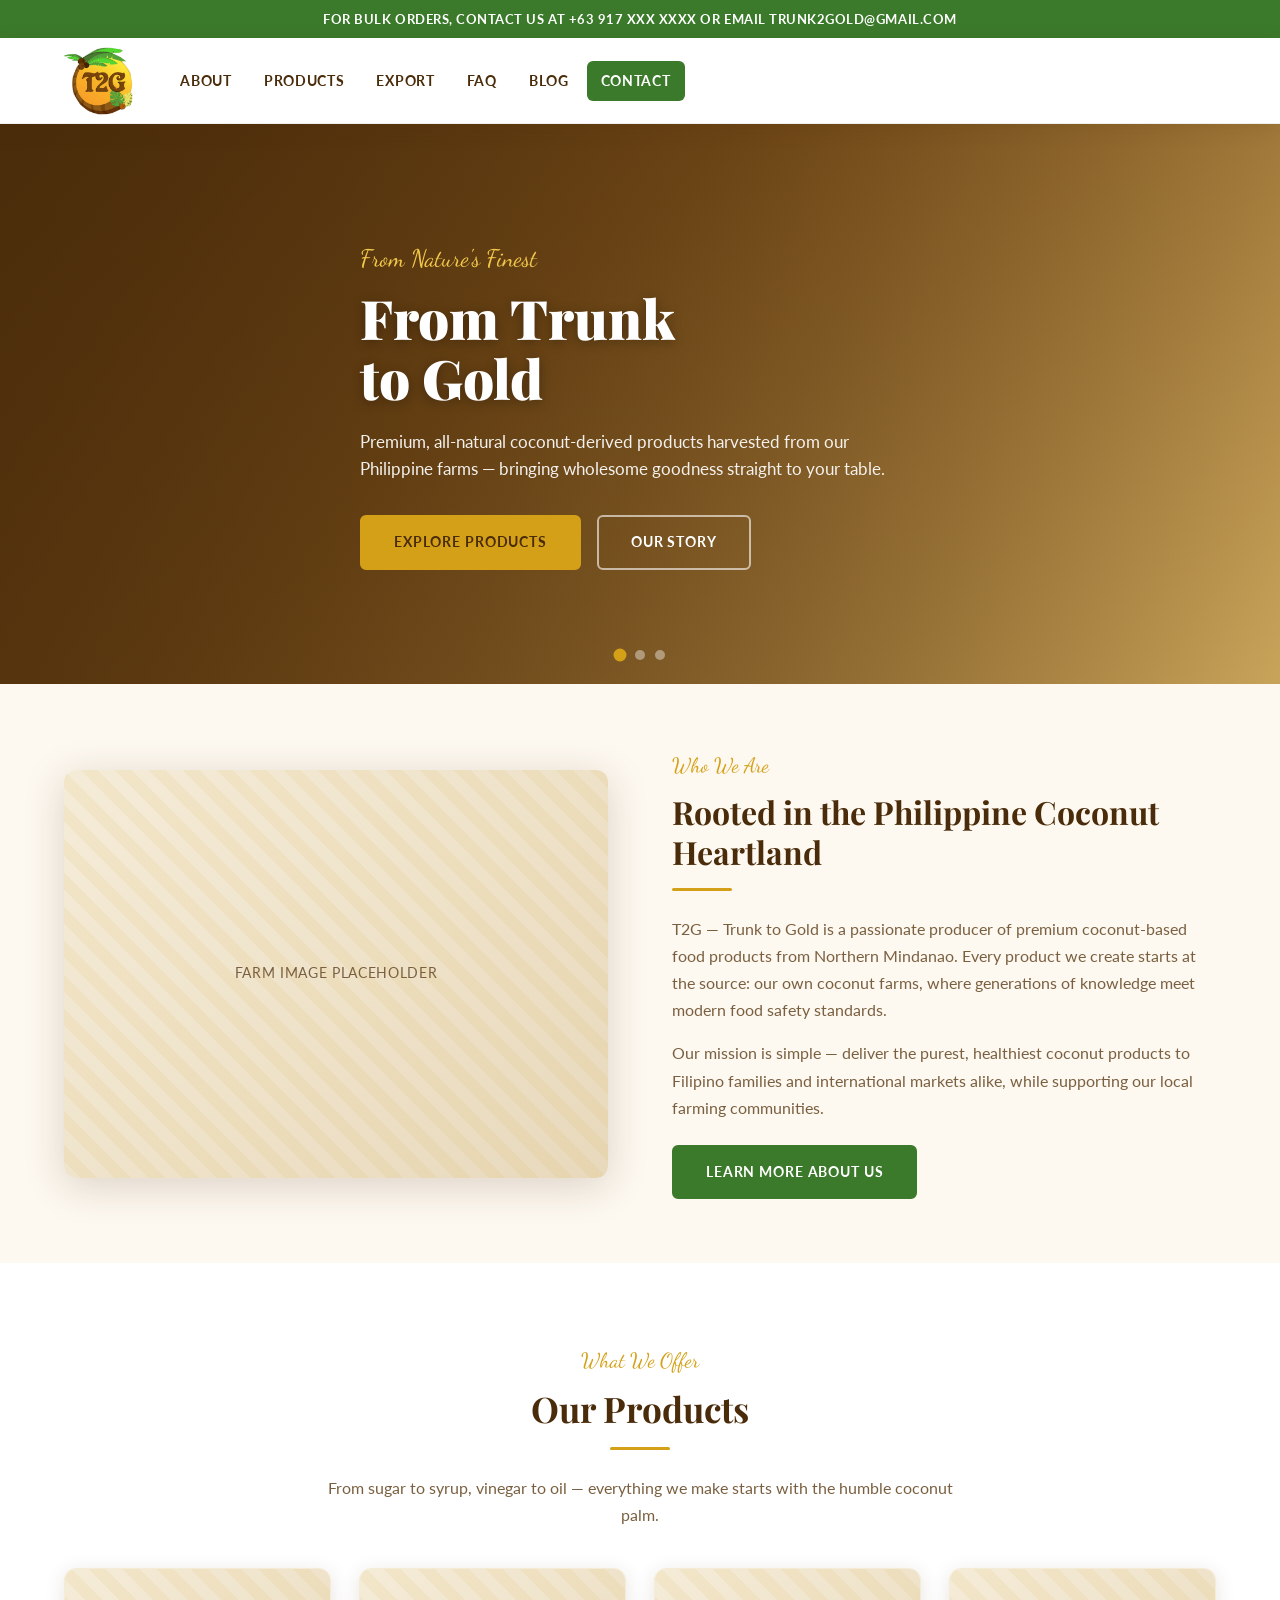
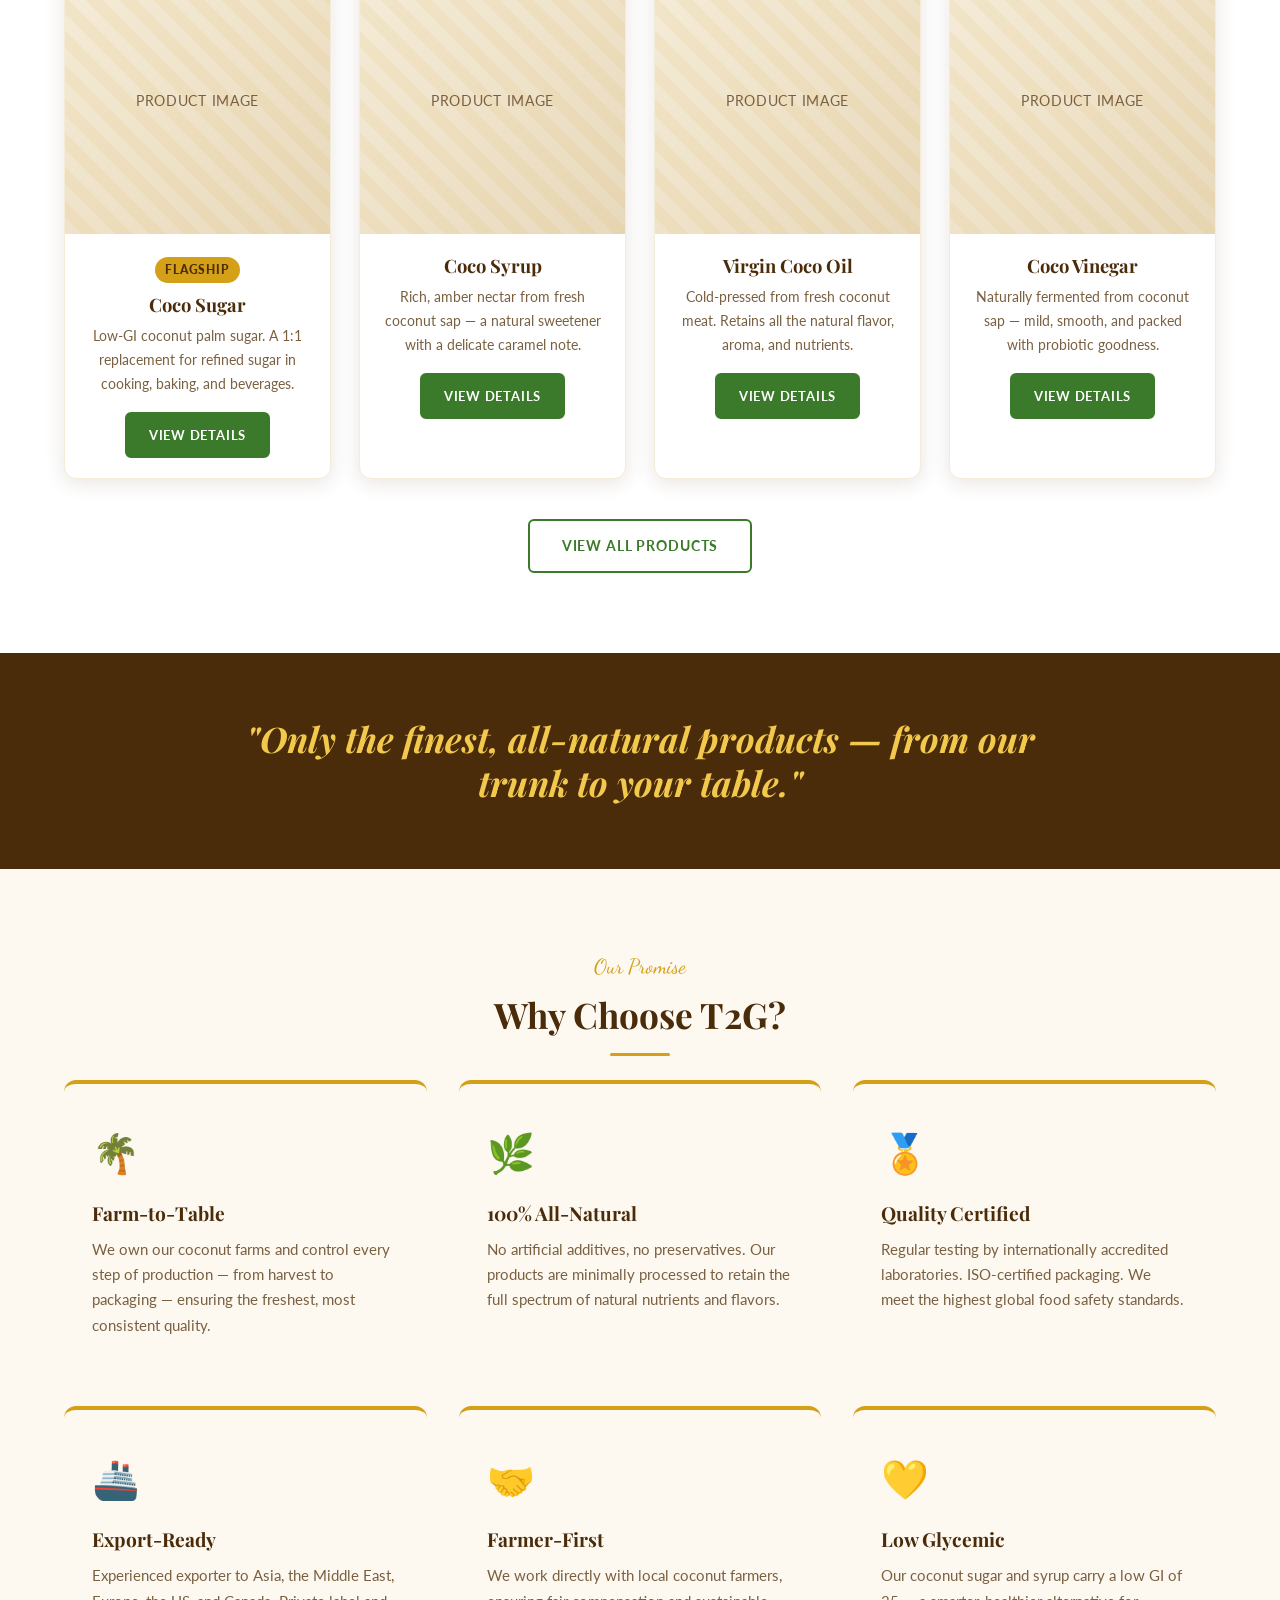
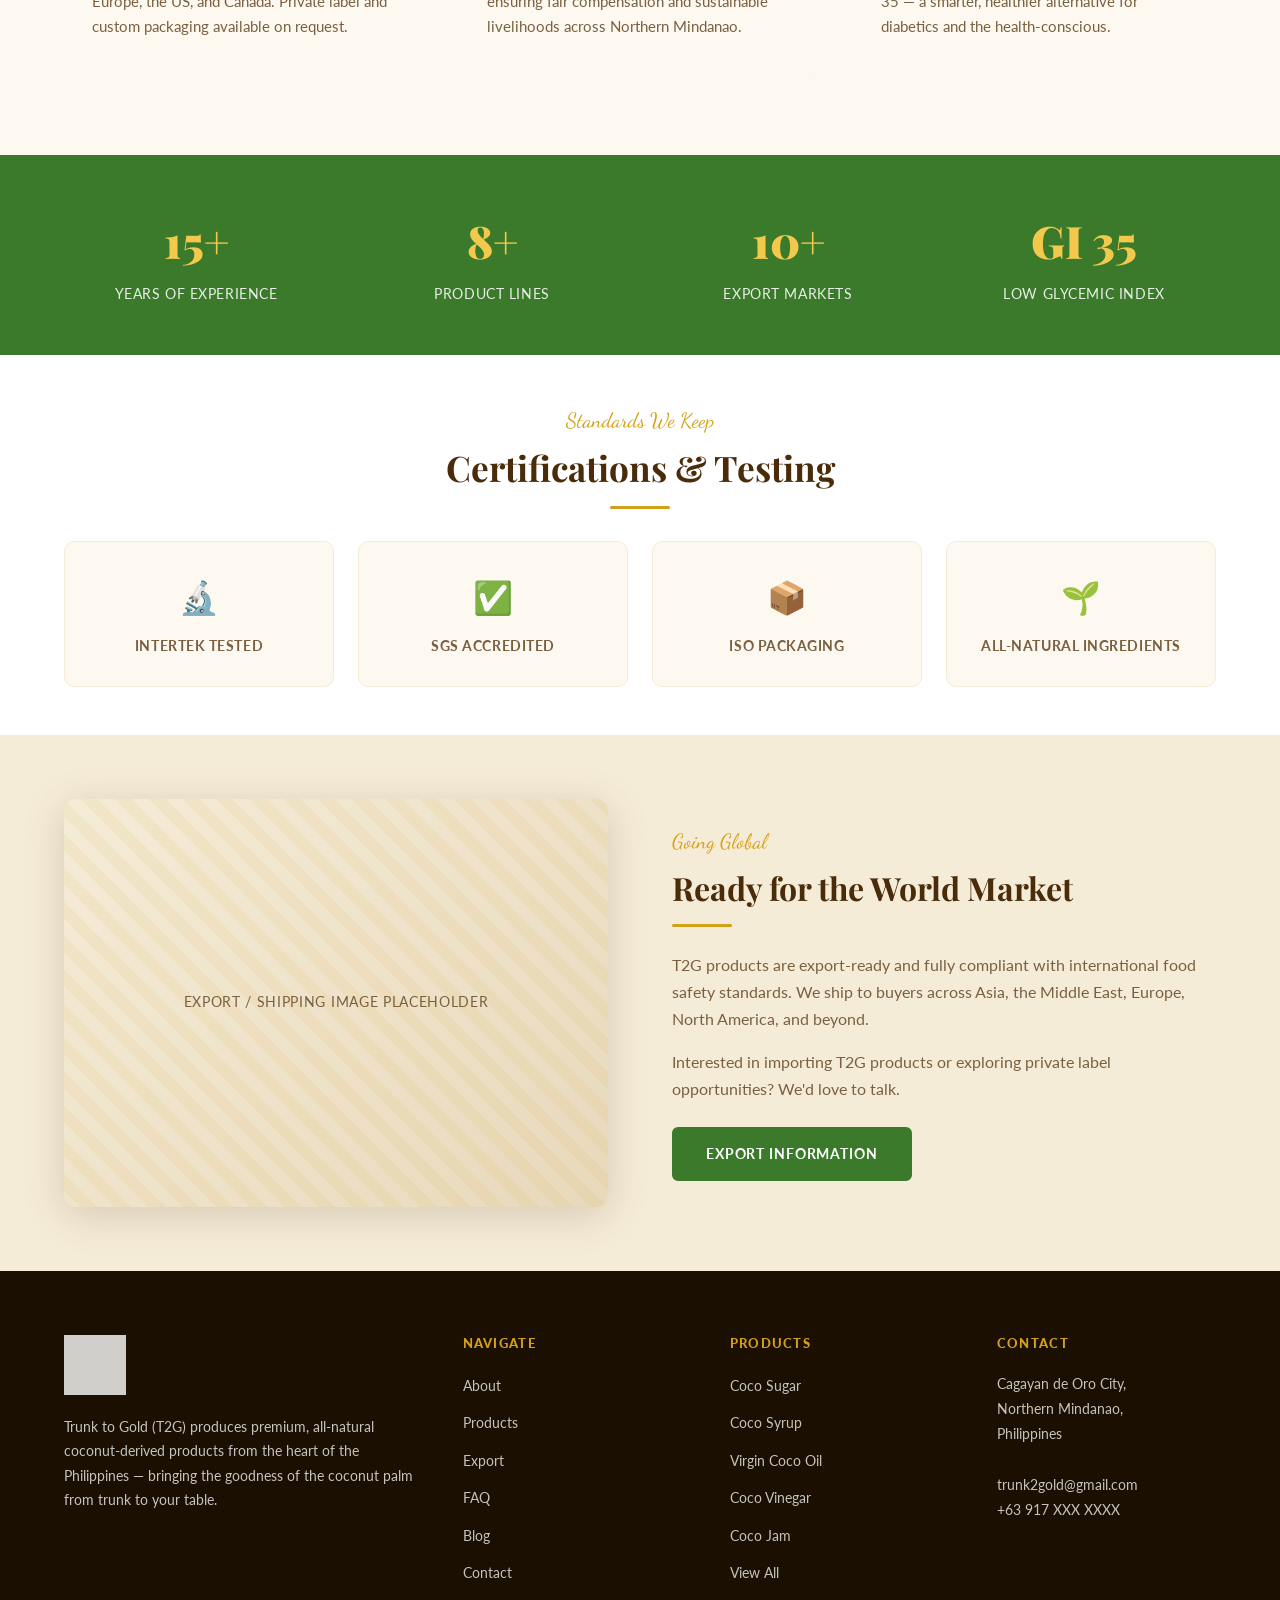
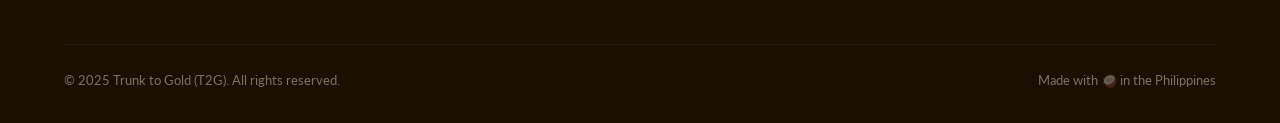
==== index.html @ 92caec51 "initial" ====
<!DOCTYPE html>
<html lang="en">
<head>
  <meta charset="UTF-8">
  <meta name="viewport" content="width=device-width, initial-scale=1.0">
  <title>Home — Trunk to Gold (T2G)</title>
  <meta name="description" content="T2G — Trunk to Gold. Premium, all-natural coconut-derived products from the heart of the Philippines.">
  <link rel="icon" type="image/png" href="assets/img/logo.png">
  <link rel="stylesheet" href="assets/style.css">
</head>
<body>

<!-- HEADER -->
<div id="topbar">
  <div class="container">
    <strong>For bulk orders, contact us at +63 917 XXX XXXX or email trunk2gold@gmail.com</strong>
  </div>
</div>
<header id="header">
  <div class="container">
    <div class="header-inner">
      <a id="logo" href="index.html" aria-label="T2G Home">
        <img src="assets/img/logo.png" alt="Trunk to Gold T2G Logo">
      </a>
      <nav>
        <ul class="nav-main">
          <li><a href="about.html">About</a></li>
          <li><a href="products.html">Products</a></li>
          <li><a href="export.html">Export</a></li>
          <li><a href="faq.html">FAQ</a></li>
          <li><a href="blog.html">Blog</a></li>
          <li class="nav-cta"><a href="contact.html">Contact</a></li>
        </ul>
        <button class="nav-toggle" aria-label="Toggle menu">
          <span></span><span></span><span></span>
        </button>
      </nav>
    </div>
  </div>
  <nav class="mobile-menu">
    <ul>
      <li><a href="about.html">About</a></li>
      <li><a href="products.html">Products</a></li>
      <li><a href="export.html">Export</a></li>
      <li><a href="faq.html">FAQ</a></li>
      <li><a href="blog.html">Blog</a></li>
      <li><a href="contact.html">Contact</a></li>
    </ul>
  </nav>
</header>

<!-- HERO SLIDER -->
<section class="hero">
  <div class="hero-slide active" style="background:#c8a45a;">
    <div style="position:absolute;inset:0;background:linear-gradient(135deg,#4A2C0A 0%,#7A4F1A 40%,#c8a45a 100%);"></div>
  </div>
  <div class="hero-slide" style="background:#3B7A2A;">
    <div style="position:absolute;inset:0;background:linear-gradient(135deg,#1A3D10 0%,#3B7A2A 50%,#5BA042 100%);"></div>
  </div>
  <div class="hero-slide" style="background:#8B6914;">
    <div style="position:absolute;inset:0;background:linear-gradient(135deg,#1A0F00 0%,#4A2C0A 40%,#8B6914 100%);"></div>
  </div>

  <div class="hero-overlay"></div>

  <div class="container" style="position:relative;z-index:2;padding-top:40px;padding-bottom:40px;">
    <div class="hero-content">
      <span class="hero-label">From Nature's Finest</span>
      <h1 class="hero-title">From Trunk<br>to Gold</h1>
      <p class="hero-desc">Premium, all-natural coconut-derived products harvested from our Philippine farms — bringing wholesome goodness straight to your table.</p>
      <div class="hero-btns">
        <a href="products.html" class="btn btn-gold">Explore Products</a>
        <a href="about.html" class="btn btn-outline" style="border-color:rgba(255,255,255,.6);color:#fff;">Our Story</a>
      </div>
    </div>
  </div>

  <div class="hero-dots">
    <button class="hero-dot active" aria-label="Slide 1"></button>
    <button class="hero-dot" aria-label="Slide 2"></button>
    <button class="hero-dot" aria-label="Slide 3"></button>
  </div>
</section>

<!-- ABOUT INTRO STRIP -->
<section class="about-strip">
  <div class="container">
    <div class="about-grid">
      <div class="about-image img-placeholder">
        <span>Farm Image Placeholder</span>
      </div>
      <div class="about-text reveal">
        <span class="section-label">Who We Are</span>
        <h2>Rooted in the Philippine Coconut Heartland</h2>
        <div class="divider divider-left"></div>
        <p>T2G — Trunk to Gold is a passionate producer of premium coconut-based food products from Northern Mindanao. Every product we create starts at the source: our own coconut farms, where generations of knowledge meet modern food safety standards.</p>
        <p>Our mission is simple — deliver the purest, healthiest coconut products to Filipino families and international markets alike, while supporting our local farming communities.</p>
        <a href="about.html" class="btn btn-primary" style="margin-top:8px;">Learn More About Us</a>
      </div>
    </div>
  </div>
</section>

<!-- PRODUCTS PREVIEW -->
<section class="section" style="background:var(--white);">
  <div class="container">
    <div class="text-center reveal">
      <span class="section-label">What We Offer</span>
      <h2 class="section-title">Our Products</h2>
      <div class="divider"></div>
      <p class="section-desc">From sugar to syrup, vinegar to oil — everything we make starts with the humble coconut palm.</p>
    </div>

    <div class="products-grid">
      <!-- Product Card 1 -->
      <div class="product-card reveal">
        <div class="product-image img-placeholder" style="aspect-ratio:1;">
          <span>Product Image</span>
        </div>
        <div class="product-info">
          <span class="product-badge">Flagship</span>
          <h3>Coco Sugar</h3>
          <p>Low-GI coconut palm sugar. A 1:1 replacement for refined sugar in cooking, baking, and beverages.</p>
          <a href="products.html" class="btn btn-primary" style="font-size:.82rem;padding:10px 22px;">View Details</a>
        </div>
      </div>
      <!-- Product Card 2 -->
      <div class="product-card reveal">
        <div class="product-image img-placeholder" style="aspect-ratio:1;">
          <span>Product Image</span>
        </div>
        <div class="product-info">
          <h3>Coco Syrup</h3>
          <p>Rich, amber nectar from fresh coconut sap — a natural sweetener with a delicate caramel note.</p>
          <a href="products.html" class="btn btn-primary" style="font-size:.82rem;padding:10px 22px;">View Details</a>
        </div>
      </div>
      <!-- Product Card 3 -->
      <div class="product-card reveal">
        <div class="product-image img-placeholder" style="aspect-ratio:1;">
          <span>Product Image</span>
        </div>
        <div class="product-info">
          <h3>Virgin Coco Oil</h3>
          <p>Cold-pressed from fresh coconut meat. Retains all the natural flavor, aroma, and nutrients.</p>
          <a href="products.html" class="btn btn-primary" style="font-size:.82rem;padding:10px 22px;">View Details</a>
        </div>
      </div>
      <!-- Product Card 4 -->
      <div class="product-card reveal">
        <div class="product-image img-placeholder" style="aspect-ratio:1;">
          <span>Product Image</span>
        </div>
        <div class="product-info">
          <h3>Coco Vinegar</h3>
          <p>Naturally fermented from coconut sap — mild, smooth, and packed with probiotic goodness.</p>
          <a href="products.html" class="btn btn-primary" style="font-size:.82rem;padding:10px 22px;">View Details</a>
        </div>
      </div>
    </div>

    <div class="text-center" style="margin-top:40px;">
      <a href="products.html" class="btn btn-outline">View All Products</a>
    </div>
  </div>
</section>

<!-- TAGLINE BANNER -->
<div class="tagline-banner">
  <h2><em>"Only the finest, all-natural products — from our trunk to your table."</em></h2>
</div>

<!-- WHY T2G -->
<section class="section" style="background:var(--cream);">
  <div class="container">
    <div class="text-center reveal">
      <span class="section-label">Our Promise</span>
      <h2 class="section-title">Why Choose T2G?</h2>
      <div class="divider"></div>
    </div>
    <div class="features-grid">
      <div class="feature-card reveal">
        <div class="feature-icon">🌴</div>
        <h3>Farm-to-Table</h3>
        <p>We own our coconut farms and control every step of production — from harvest to packaging — ensuring the freshest, most consistent quality.</p>
      </div>
      <div class="feature-card reveal">
        <div class="feature-icon">🌿</div>
        <h3>100% All-Natural</h3>
        <p>No artificial additives, no preservatives. Our products are minimally processed to retain the full spectrum of natural nutrients and flavors.</p>
      </div>
      <div class="feature-card reveal">
        <div class="feature-icon">🏅</div>
        <h3>Quality Certified</h3>
        <p>Regular testing by internationally accredited laboratories. ISO-certified packaging. We meet the highest global food safety standards.</p>
      </div>
      <div class="feature-card reveal">
        <div class="feature-icon">🚢</div>
        <h3>Export-Ready</h3>
        <p>Experienced exporter to Asia, the Middle East, Europe, the US, and Canada. Private label and custom packaging available on request.</p>
      </div>
      <div class="feature-card reveal">
        <div class="feature-icon">🤝</div>
        <h3>Farmer-First</h3>
        <p>We work directly with local coconut farmers, ensuring fair compensation and sustainable livelihoods across Northern Mindanao.</p>
      </div>
      <div class="feature-card reveal">
        <div class="feature-icon">💛</div>
        <h3>Low Glycemic</h3>
        <p>Our coconut sugar and syrup carry a low GI of 35 — a smarter, healthier alternative for diabetics and the health-conscious.</p>
      </div>
    </div>
  </div>
</section>

<!-- STATS BAR -->
<div class="stats-bar">
  <div class="container">
    <div class="stats-grid">
      <div class="reveal">
        <span class="stat-num">15+</span>
        <span class="stat-label">Years of Experience</span>
      </div>
      <div class="reveal">
        <span class="stat-num">8+</span>
        <span class="stat-label">Product Lines</span>
      </div>
      <div class="reveal">
        <span class="stat-num">10+</span>
        <span class="stat-label">Export Markets</span>
      </div>
      <div class="reveal">
        <span class="stat-num">GI 35</span>
        <span class="stat-label">Low Glycemic Index</span>
      </div>
    </div>
  </div>
</div>

<!-- CERTIFICATIONS -->
<section class="section-sm" style="background:var(--white);">
  <div class="container">
    <div class="text-center reveal" style="margin-bottom:32px;">
      <span class="section-label">Standards We Keep</span>
      <h2 class="section-title">Certifications &amp; Testing</h2>
      <div class="divider"></div>
    </div>
    <div class="certs-grid">
      <div class="cert-item reveal">
        <div class="icon">🔬</div>
        <p>Intertek Tested</p>
      </div>
      <div class="cert-item reveal">
        <div class="icon">✅</div>
        <p>SGS Accredited</p>
      </div>
      <div class="cert-item reveal">
        <div class="icon">📦</div>
        <p>ISO Packaging</p>
      </div>
      <div class="cert-item reveal">
        <div class="icon">🌱</div>
        <p>All-Natural Ingredients</p>
      </div>
    </div>
  </div>
</section>

<!-- ABOUT REVERSE -->
<section class="about-strip" style="background:var(--cream-dark);">
  <div class="container">
    <div class="about-grid reverse">
      <div class="about-text reveal">
        <span class="section-label">Going Global</span>
        <h2>Ready for the World Market</h2>
        <div class="divider divider-left"></div>
        <p>T2G products are export-ready and fully compliant with international food safety standards. We ship to buyers across Asia, the Middle East, Europe, North America, and beyond.</p>
        <p>Interested in importing T2G products or exploring private label opportunities? We'd love to talk.</p>
        <a href="export.html" class="btn btn-primary" style="margin-top:8px;">Export Information</a>
      </div>
      <div class="about-image img-placeholder">
        <span>Export / Shipping Image Placeholder</span>
      </div>
    </div>
  </div>
</section>

<!-- FOOTER -->
<footer class="footer-main">
  <div class="container">
    <div class="footer-grid">
      <div class="footer-brand">
        <img src="assets/img/logo.png" alt="T2G Logo">
        <p>Trunk to Gold (T2G) produces premium, all-natural coconut-derived products from the heart of the Philippines — bringing the goodness of the coconut palm from trunk to your table.</p>
      </div>
      <div class="footer-col">
        <h4>Navigate</h4>
        <ul>
          <li><a href="about.html">About</a></li>
          <li><a href="products.html">Products</a></li>
          <li><a href="export.html">Export</a></li>
          <li><a href="faq.html">FAQ</a></li>
          <li><a href="blog.html">Blog</a></li>
          <li><a href="contact.html">Contact</a></li>
        </ul>
      </div>
      <div class="footer-col">
        <h4>Products</h4>
        <ul>
          <li><a href="products.html">Coco Sugar</a></li>
          <li><a href="products.html">Coco Syrup</a></li>
          <li><a href="products.html">Virgin Coco Oil</a></li>
          <li><a href="products.html">Coco Vinegar</a></li>
          <li><a href="products.html">Coco Jam</a></li>
          <li><a href="products.html">View All</a></li>
        </ul>
      </div>
      <div class="footer-col">
        <h4>Contact</h4>
        <address>
          Cagayan de Oro City,<br>
          Northern Mindanao,<br>
          Philippines<br><br>
          trunk2gold@gmail.com<br>
          +63 917 XXX XXXX
        </address>
      </div>
    </div>
    <div class="footer-bottom">
      <span>© 2025 Trunk to Gold (T2G). All rights reserved.</span>
      <span>Made with 🥥 in the Philippines</span>
    </div>
  </div>
</footer>

<script src="assets/main.js"></script>
</body>
</html>
---- assets/style.css ----
/* =========================================
   T2G — Trunk to Gold  |  Main Stylesheet
   ========================================= */

@import url('https://fonts.googleapis.com/css2?family=Playfair+Display:ital,wght@0,400;0,700;0,900;1,400;1,700&family=Lato:wght@300;400;700;900&family=Dancing+Script:wght@500;700&display=swap');

/* ── CSS Variables ── */
:root {
  --gold:       #D4A017;
  --gold-light: #F2C94C;
  --gold-dark:  #8B6914;
  --brown:      #4A2C0A;
  --brown-mid:  #7A4F1A;
  --green:      #3B7A2A;
  --green-light:#5BA042;
  --cream:      #FDF8F0;
  --cream-dark: #F5ECD8;
  --white:      #FFFFFF;
  --black:      #1A0F00;
  --text:       #3D2B0F;
  --text-light: #7A6040;
  --topbar-bg:  #3B7A2A;
  --header-h:   85px;
  --radius:     6px;
  --shadow:     0 4px 20px rgba(74,44,10,.12);
  --shadow-lg:  0 8px 40px rgba(74,44,10,.18);
  --transition: all .3s ease;
}

/* ── Reset ── */
*, *::before, *::after { box-sizing: border-box; margin: 0; padding: 0; }
html { scroll-behavior: smooth; }
body {
  font-family: 'Lato', sans-serif;
  font-size: 16px;
  color: var(--text);
  background: var(--white);
  line-height: 1.7;
}
img { max-width: 100%; display: block; }
a { color: inherit; text-decoration: none; transition: var(--transition); }
ul { list-style: none; }
h1,h2,h3,h4,h5,h6 { font-family: 'Playfair Display', serif; line-height: 1.25; }
.alt-font { font-family: 'Dancing Script', cursive; }
.container { max-width: 1200px; margin: 0 auto; padding: 0 24px; }
.section { padding: 80px 0; }
.section-sm { padding: 48px 0; }
.text-center { text-align: center; }
.text-left { text-align: left; }

/* ── Buttons ── */
.btn {
  display: inline-block;
  padding: 13px 32px;
  border-radius: var(--radius);
  font-family: 'Lato', sans-serif;
  font-weight: 700;
  font-size: .9rem;
  letter-spacing: .06em;
  text-transform: uppercase;
  transition: var(--transition);
  cursor: pointer;
  border: 2px solid transparent;
}
.btn-primary {
  background: var(--green);
  color: var(--white);
  border-color: var(--green);
}
.btn-primary:hover {
  background: var(--green-light);
  border-color: var(--green-light);
  transform: translateY(-2px);
  box-shadow: var(--shadow);
}
.btn-outline {
  background: transparent;
  color: var(--green);
  border-color: var(--green);
}
.btn-outline:hover {
  background: var(--green);
  color: var(--white);
  transform: translateY(-2px);
}
.btn-gold {
  background: var(--gold);
  color: var(--brown);
  border-color: var(--gold);
}
.btn-gold:hover {
  background: var(--gold-dark);
  color: var(--white);
  transform: translateY(-2px);
  box-shadow: var(--shadow);
}

/* ── Divider ── */
.divider {
  width: 60px;
  height: 3px;
  background: var(--gold);
  margin: 16px auto 24px;
  border-radius: 2px;
}
.divider-left { margin-left: 0; }

/* ── Section Headers ── */
.section-label {
  font-family: 'Dancing Script', cursive;
  font-size: 1.3rem;
  color: var(--gold);
  display: block;
  margin-bottom: 8px;
}
.section-title {
  font-size: 2.2rem;
  color: var(--brown);
  margin-bottom: 4px;
}
.section-desc {
  color: var(--text-light);
  max-width: 640px;
  margin: 0 auto 40px;
}

/* ── Topbar ── */
#topbar {
  background: var(--topbar-bg);
  color: var(--white);
  padding: 8px 0;
  font-size: .82rem;
  font-weight: 700;
  letter-spacing: .04em;
  text-align: center;
  text-transform: uppercase;
}
#topbar a { color: var(--white); }
#topbar a:hover { color: var(--gold-light); }

/* ── Header ── */
#header {
  position: sticky;
  top: 0;
  z-index: 1000;
  background: rgba(255,255,255,.96);
  backdrop-filter: blur(10px);
  border-bottom: 1px solid rgba(74,44,10,.08);
  box-shadow: var(--shadow);
}
.header-inner {
  display: flex;
  align-items: center;
  height: var(--header-h);
  gap: 32px;
}
#logo { flex-shrink: 0; }
#logo img { height: 68px; width: auto; }
.nav-main {
  display: flex;
  align-items: center;
  gap: 4px;
  margin-left: auto;
}
.nav-main li a {
  padding: 8px 14px;
  font-weight: 700;
  font-size: .88rem;
  letter-spacing: .05em;
  text-transform: uppercase;
  color: var(--brown);
  border-radius: var(--radius);
  display: block;
}
.nav-main li a:hover,
.nav-main li a.active {
  color: var(--green);
  background: rgba(59,122,42,.07);
}
.nav-cta a {
  background: var(--green) !important;
  color: var(--white) !important;
  border-radius: var(--radius) !important;
}
.nav-cta a:hover {
  background: var(--green-light) !important;
}

/* Mobile nav toggle */
.nav-toggle {
  display: none;
  background: none;
  border: none;
  cursor: pointer;
  padding: 8px;
  flex-direction: column;
  gap: 5px;
  margin-left: auto;
}
.nav-toggle span {
  display: block;
  width: 24px;
  height: 2px;
  background: var(--brown);
  border-radius: 2px;
  transition: var(--transition);
}
.mobile-menu {
  display: none;
  background: var(--white);
  border-top: 1px solid rgba(74,44,10,.08);
  padding: 16px 24px 24px;
}
.mobile-menu.open { display: block; }
.mobile-menu li { border-bottom: 1px solid var(--cream-dark); }
.mobile-menu li a {
  display: block;
  padding: 12px 0;
  font-weight: 700;
  text-transform: uppercase;
  font-size: .9rem;
  letter-spacing: .04em;
  color: var(--brown);
}
.mobile-menu li a:hover { color: var(--green); }

/* ── Hero / Banner Slider ── */
.hero {
  position: relative;
  overflow: hidden;
  min-height: 560px;
  display: flex;
  align-items: center;
}
.hero-slide {
  position: absolute;
  inset: 0;
  opacity: 0;
  transition: opacity .8s ease;
  background-size: cover;
  background-position: center;
}
.hero-slide.active { opacity: 1; }
.hero-overlay {
  position: absolute;
  inset: 0;
  background: linear-gradient(90deg, rgba(74,44,10,.7) 0%, rgba(74,44,10,.3) 60%, transparent 100%);
}
.hero-content {
  position: relative;
  z-index: 2;
  color: var(--white);
  max-width: 560px;
  animation: heroIn .9s ease;
}
@keyframes heroIn {
  from { opacity: 0; transform: translateY(24px); }
  to   { opacity: 1; transform: none; }
}
.hero-label {
  font-family: 'Dancing Script', cursive;
  font-size: 1.5rem;
  color: var(--gold-light);
  display: block;
  margin-bottom: 8px;
}
.hero-title {
  font-size: clamp(2rem, 5vw, 3.4rem);
  font-weight: 900;
  line-height: 1.1;
  margin-bottom: 20px;
  text-shadow: 0 2px 12px rgba(0,0,0,.3);
}
.hero-desc {
  font-size: 1.05rem;
  opacity: .92;
  margin-bottom: 32px;
  line-height: 1.65;
}
.hero-btns { display: flex; gap: 16px; flex-wrap: wrap; }
.hero-dots {
  position: absolute;
  bottom: 24px;
  left: 50%;
  transform: translateX(-50%);
  display: flex;
  gap: 10px;
  z-index: 3;
}
.hero-dot {
  width: 10px; height: 10px;
  border-radius: 50%;
  background: rgba(255,255,255,.4);
  cursor: pointer;
  border: none;
  transition: var(--transition);
}
.hero-dot.active { background: var(--gold); transform: scale(1.3); }

/* Placeholder image */
.img-placeholder {
  background: linear-gradient(135deg, var(--cream-dark) 0%, #e8d9bc 100%);
  display: flex;
  align-items: center;
  justify-content: center;
  color: var(--text-light);
  font-size: .85rem;
  letter-spacing: .05em;
  text-transform: uppercase;
  position: relative;
  overflow: hidden;
}
.img-placeholder::after {
  content: '';
  position: absolute;
  inset: 0;
  background: repeating-linear-gradient(
    45deg,
    transparent,
    transparent 12px,
    rgba(212,160,23,.08) 12px,
    rgba(212,160,23,.08) 24px
  );
}
.img-placeholder span { position: relative; z-index: 1; }

/* ── About Strip ── */
.about-strip {
  background: var(--cream);
  padding: 64px 0;
}
.about-grid {
  display: grid;
  grid-template-columns: 1fr 1fr;
  gap: 64px;
  align-items: center;
}
.about-grid.reverse { direction: rtl; }
.about-grid.reverse > * { direction: ltr; }
.about-image {
  border-radius: 12px;
  overflow: hidden;
  box-shadow: var(--shadow-lg);
  aspect-ratio: 4/3;
}
.about-text .section-label { text-align: left; }
.about-text h2 { font-size: 2rem; color: var(--brown); margin-bottom: 16px; }
.about-text p { color: var(--text-light); margin-bottom: 16px; }

/* ── Tagline Banner ── */
.tagline-banner {
  background: var(--brown);
  color: var(--white);
  text-align: center;
  padding: 64px 24px;
}
.tagline-banner h2 {
  font-style: italic;
  font-size: clamp(1.4rem, 3.5vw, 2.2rem);
  color: var(--gold-light);
  max-width: 800px;
  margin: 0 auto;
}

/* ── Products Grid ── */
.products-grid {
  display: grid;
  grid-template-columns: repeat(auto-fill, minmax(240px, 1fr));
  gap: 28px;
}
.product-card {
  background: var(--white);
  border: 1px solid var(--cream-dark);
  border-radius: 12px;
  overflow: hidden;
  transition: var(--transition);
  box-shadow: var(--shadow);
}
.product-card:hover {
  transform: translateY(-6px);
  box-shadow: var(--shadow-lg);
  border-color: var(--gold);
}
.product-image {
  aspect-ratio: 1;
  width: 100%;
}
.product-info {
  padding: 20px;
  text-align: center;
}
.product-info h3 {
  font-size: 1.15rem;
  color: var(--brown);
  margin-bottom: 8px;
}
.product-info p {
  font-size: .88rem;
  color: var(--text-light);
  margin-bottom: 16px;
}
.product-badge {
  display: inline-block;
  background: var(--gold);
  color: var(--brown);
  font-size: .72rem;
  font-weight: 900;
  letter-spacing: .08em;
  text-transform: uppercase;
  padding: 3px 10px;
  border-radius: 20px;
  margin-bottom: 10px;
}

/* ── Features / Why ── */
.features-grid {
  display: grid;
  grid-template-columns: repeat(3, 1fr);
  gap: 32px;
}
.feature-card {
  background: var(--cream);
  border-radius: 12px;
  padding: 36px 28px;
  border-top: 4px solid var(--gold);
  transition: var(--transition);
}
.feature-card:hover {
  transform: translateY(-4px);
  box-shadow: var(--shadow);
}
.feature-icon {
  font-size: 2.4rem;
  margin-bottom: 16px;
}
.feature-card h3 { font-size: 1.2rem; color: var(--brown); margin-bottom: 12px; }
.feature-card p  { color: var(--text-light); font-size: .93rem; }

/* ── Stats ── */
.stats-bar {
  background: var(--green);
  padding: 48px 0;
  color: var(--white);
}
.stats-grid {
  display: grid;
  grid-template-columns: repeat(4, 1fr);
  gap: 32px;
  text-align: center;
}
.stat-num {
  font-family: 'Playfair Display', serif;
  font-size: 2.8rem;
  font-weight: 900;
  color: var(--gold-light);
  display: block;
}
.stat-label { font-size: .9rem; opacity: .88; letter-spacing: .04em; text-transform: uppercase; }

/* ── Certifications ── */
.certs-grid {
  display: grid;
  grid-template-columns: repeat(4, 1fr);
  gap: 24px;
  align-items: center;
}
.cert-item {
  background: var(--cream);
  border-radius: 10px;
  padding: 28px 20px;
  text-align: center;
  transition: var(--transition);
  border: 1px solid var(--cream-dark);
}
.cert-item:hover { transform: translateY(-3px); box-shadow: var(--shadow); }
.cert-item .icon { font-size: 2rem; margin-bottom: 10px; }
.cert-item p { font-size: .85rem; color: var(--text-light); font-weight: 700; text-transform: uppercase; letter-spacing: .04em; }

/* ── Export ── */
.export-card {
  background: var(--cream);
  border-radius: 12px;
  padding: 32px;
  border-left: 4px solid var(--gold);
  margin-bottom: 20px;
}
.export-card h3 { font-size: 1.1rem; color: var(--brown); margin-bottom: 8px; }
.export-card p  { color: var(--text-light); font-size: .93rem; }
.export-grid {
  display: grid;
  grid-template-columns: 1fr 1fr;
  gap: 20px;
}

/* ── FAQ Accordion ── */
.faq-list { max-width: 800px; margin: 0 auto; }
.faq-item {
  border-bottom: 1px solid var(--cream-dark);
  overflow: hidden;
}
.faq-question {
  width: 100%;
  background: none;
  border: none;
  text-align: left;
  padding: 22px 0;
  font-family: 'Lato', sans-serif;
  font-size: 1rem;
  font-weight: 700;
  color: var(--brown);
  cursor: pointer;
  display: flex;
  justify-content: space-between;
  align-items: center;
  gap: 16px;
  transition: color .2s;
}
.faq-question:hover { color: var(--green); }
.faq-icon {
  flex-shrink: 0;
  width: 24px;
  height: 24px;
  border-radius: 50%;
  background: var(--gold);
  color: var(--brown);
  display: flex;
  align-items: center;
  justify-content: center;
  font-size: .75rem;
  font-weight: 900;
  transition: transform .3s;
}
.faq-item.open .faq-icon { transform: rotate(45deg); }
.faq-answer {
  max-height: 0;
  overflow: hidden;
  transition: max-height .35s ease, padding .35s;
  color: var(--text-light);
  line-height: 1.7;
}
.faq-item.open .faq-answer { max-height: 400px; padding-bottom: 22px; }

/* ── Blog Grid ── */
.blog-grid { display: grid; grid-template-columns: repeat(3, 1fr); gap: 28px; }
.blog-card {
  border-radius: 12px;
  overflow: hidden;
  border: 1px solid var(--cream-dark);
  transition: var(--transition);
}
.blog-card:hover { transform: translateY(-5px); box-shadow: var(--shadow-lg); }
.blog-image { aspect-ratio: 16/9; }
.blog-info { padding: 24px; }
.blog-cat {
  font-size: .75rem;
  font-weight: 900;
  text-transform: uppercase;
  letter-spacing: .08em;
  color: var(--green);
  margin-bottom: 8px;
  display: block;
}
.blog-info h3 { font-size: 1.1rem; color: var(--brown); margin-bottom: 10px; }
.blog-info p  { font-size: .88rem; color: var(--text-light); margin-bottom: 16px; }
.blog-date { font-size: .8rem; color: var(--text-light); }

/* ── Contact ── */
.contact-grid {
  display: grid;
  grid-template-columns: 1fr 1.4fr;
  gap: 60px;
  align-items: start;
}
.contact-info h2 { font-size: 2rem; color: var(--brown); margin-bottom: 24px; }
.info-item {
  display: flex;
  gap: 16px;
  margin-bottom: 24px;
}
.info-icon {
  width: 44px;
  height: 44px;
  border-radius: 50%;
  background: var(--gold);
  display: flex;
  align-items: center;
  justify-content: center;
  flex-shrink: 0;
  font-size: 1.1rem;
}
.info-item p { color: var(--text-light); font-size: .93rem; }
.info-item strong { color: var(--brown); display: block; margin-bottom: 4px; }
/* Contact Form */
.contact-form .form-group { margin-bottom: 20px; }
.contact-form label {
  display: block;
  font-size: .85rem;
  font-weight: 700;
  color: var(--brown);
  margin-bottom: 6px;
  letter-spacing: .04em;
  text-transform: uppercase;
}
.contact-form input,
.contact-form textarea,
.contact-form select {
  width: 100%;
  padding: 12px 16px;
  border: 1.5px solid var(--cream-dark);
  border-radius: var(--radius);
  font-family: 'Lato', sans-serif;
  font-size: 1rem;
  color: var(--text);
  background: var(--cream);
  transition: border-color .2s;
  outline: none;
}
.contact-form input:focus,
.contact-form textarea:focus {
  border-color: var(--green);
  background: var(--white);
}
.contact-form textarea { resize: vertical; min-height: 140px; }

/* ── Page Hero (inner pages) ── */
.page-hero {
  background: var(--brown);
  padding: 80px 0;
  text-align: center;
  color: var(--white);
  position: relative;
  overflow: hidden;
}
.page-hero::before {
  content: '';
  position: absolute;
  inset: 0;
  background: repeating-linear-gradient(
    -45deg,
    transparent,
    transparent 30px,
    rgba(212,160,23,.06) 30px,
    rgba(212,160,23,.06) 60px
  );
}
.page-hero-inner { position: relative; z-index: 1; }
.page-hero span {
  font-family: 'Dancing Script', cursive;
  font-size: 1.3rem;
  color: var(--gold-light);
  display: block;
  margin-bottom: 8px;
}
.page-hero h1 { font-size: clamp(1.8rem, 4vw, 2.8rem); }
.page-hero p { color: rgba(255,255,255,.78); margin-top: 14px; max-width: 560px; margin-left: auto; margin-right: auto; }
.breadcrumb {
  display: flex;
  gap: 8px;
  align-items: center;
  justify-content: center;
  margin-top: 16px;
  font-size: .85rem;
  opacity: .7;
}
.breadcrumb a { color: var(--gold-light); }
.breadcrumb span { opacity: .6; }

/* ── Products Page full ── */
.products-page-grid {
  display: grid;
  grid-template-columns: 280px 1fr;
  gap: 48px;
  align-items: start;
}
.product-sidebar {
  background: var(--cream);
  border-radius: 12px;
  padding: 28px;
  position: sticky;
  top: calc(var(--header-h) + 20px);
}
.product-sidebar h3 {
  font-size: 1rem;
  color: var(--brown);
  margin-bottom: 16px;
  text-transform: uppercase;
  letter-spacing: .06em;
}
.sidebar-list li {
  border-bottom: 1px solid var(--cream-dark);
}
.sidebar-list li a {
  display: block;
  padding: 10px 0;
  font-size: .9rem;
  color: var(--text-light);
  font-weight: 600;
}
.sidebar-list li a:hover, .sidebar-list li a.active { color: var(--green); }

/* ── Footer ── */
.footer-main {
  background: var(--black);
  color: rgba(255,255,255,.75);
  padding: 64px 0 32px;
}
.footer-grid {
  display: grid;
  grid-template-columns: 1.6fr 1fr 1fr 1fr;
  gap: 48px;
  margin-bottom: 48px;
}
.footer-brand img { height: 60px; margin-bottom: 20px; filter: brightness(0) invert(1) opacity(.8); }
.footer-brand p { font-size: .9rem; line-height: 1.7; }
.footer-col h4 {
  font-family: 'Lato', sans-serif;
  font-size: .8rem;
  font-weight: 900;
  text-transform: uppercase;
  letter-spacing: .1em;
  color: var(--gold);
  margin-bottom: 20px;
}
.footer-col ul li { margin-bottom: 10px; }
.footer-col ul li a { font-size: .9rem; transition: color .2s; }
.footer-col ul li a:hover { color: var(--gold-light); }
.footer-col address { font-style: normal; font-size: .88rem; line-height: 1.8; }
.footer-bottom {
  border-top: 1px solid rgba(255,255,255,.08);
  padding-top: 24px;
  display: flex;
  justify-content: space-between;
  align-items: center;
  font-size: .82rem;
  opacity: .55;
}

/* ── Responsive ── */
@media (max-width: 900px) {
  .features-grid { grid-template-columns: 1fr 1fr; }
  .stats-grid    { grid-template-columns: repeat(2, 1fr); }
  .footer-grid   { grid-template-columns: 1fr 1fr; }
  .certs-grid    { grid-template-columns: repeat(2, 1fr); }
  .products-page-grid { grid-template-columns: 1fr; }
  .product-sidebar { position: static; }
  .contact-grid  { grid-template-columns: 1fr; gap: 40px; }
  .export-grid   { grid-template-columns: 1fr; }
}
@media (max-width: 700px) {
  .about-grid    { grid-template-columns: 1fr; gap: 32px; }
  .about-grid.reverse { direction: ltr; }
  .nav-main      { display: none; }
  .nav-toggle    { display: flex; }
  .features-grid { grid-template-columns: 1fr; }
  .blog-grid     { grid-template-columns: 1fr; }
  .hero          { min-height: 420px; }
  .section       { padding: 56px 0; }
  .stats-grid    { grid-template-columns: repeat(2, 1fr); }
  .footer-grid   { grid-template-columns: 1fr; gap: 32px; }
  .footer-bottom { flex-direction: column; gap: 8px; text-align: center; }
}
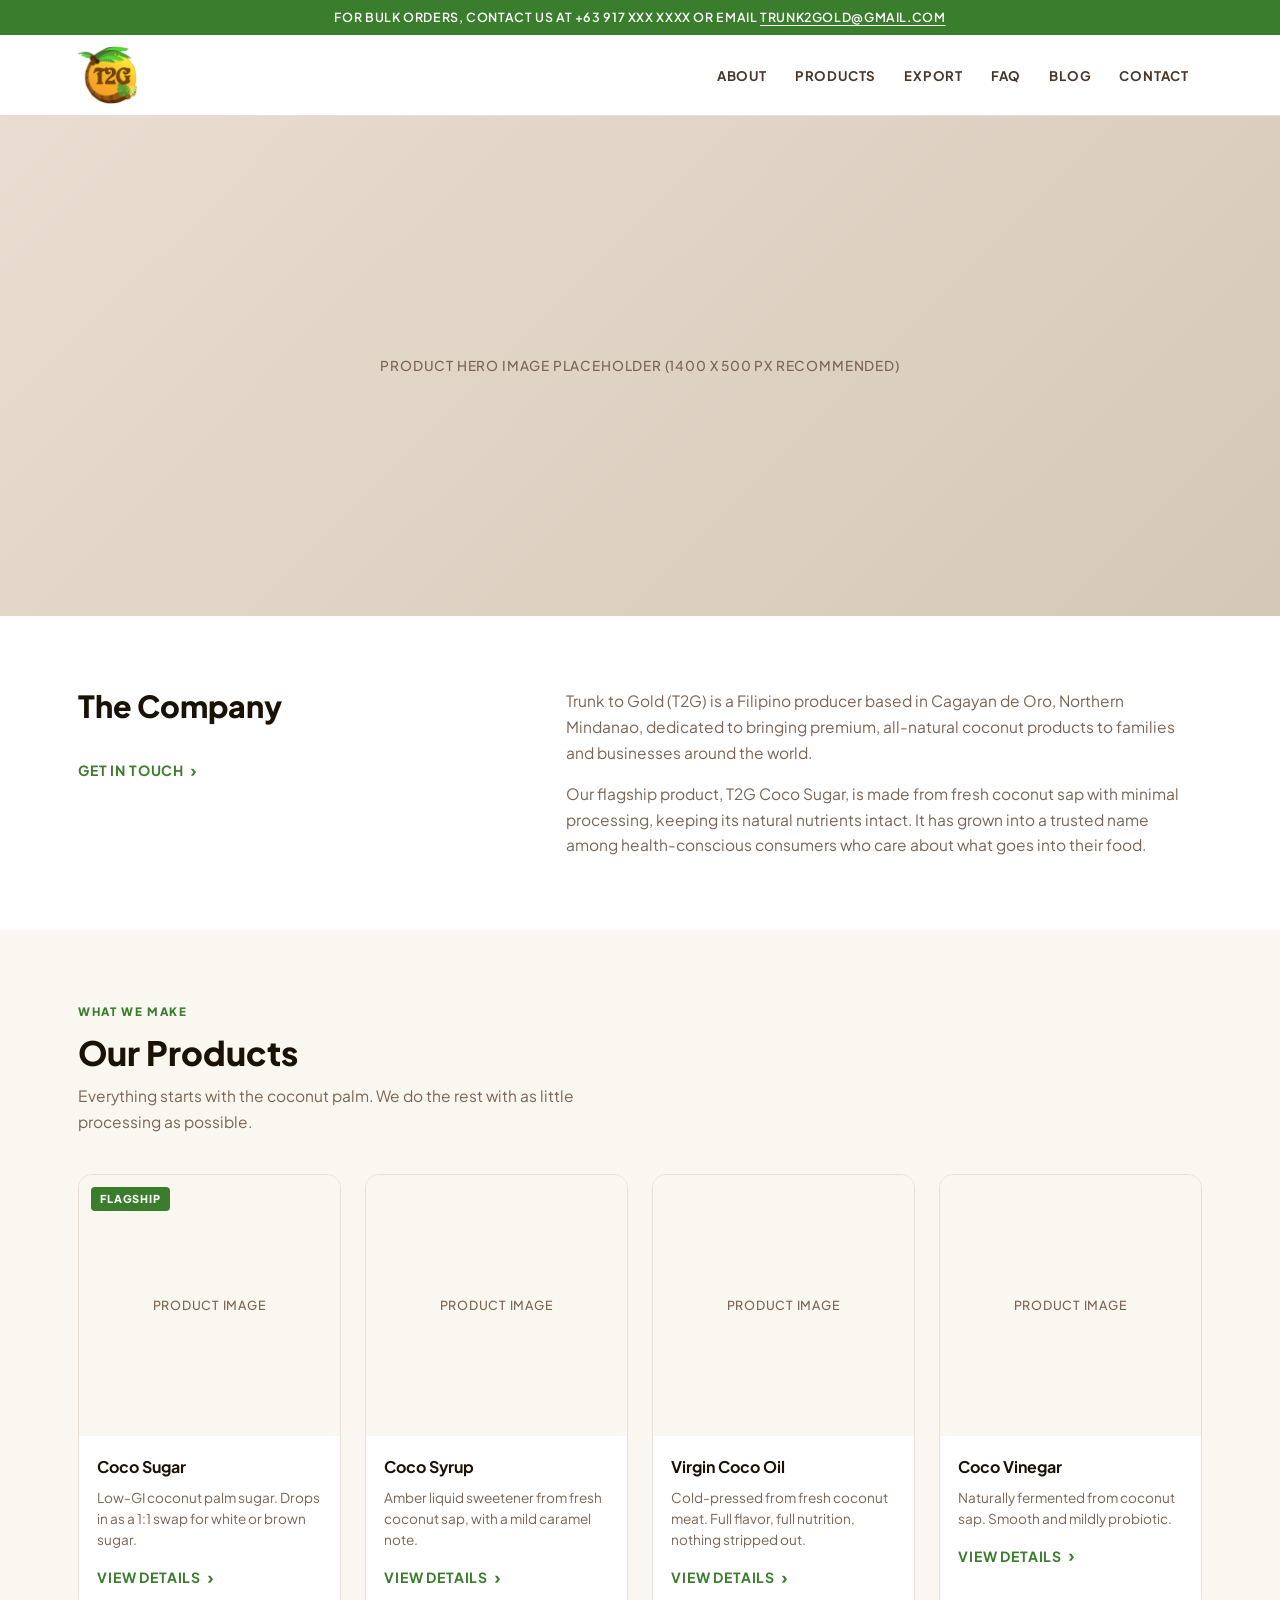
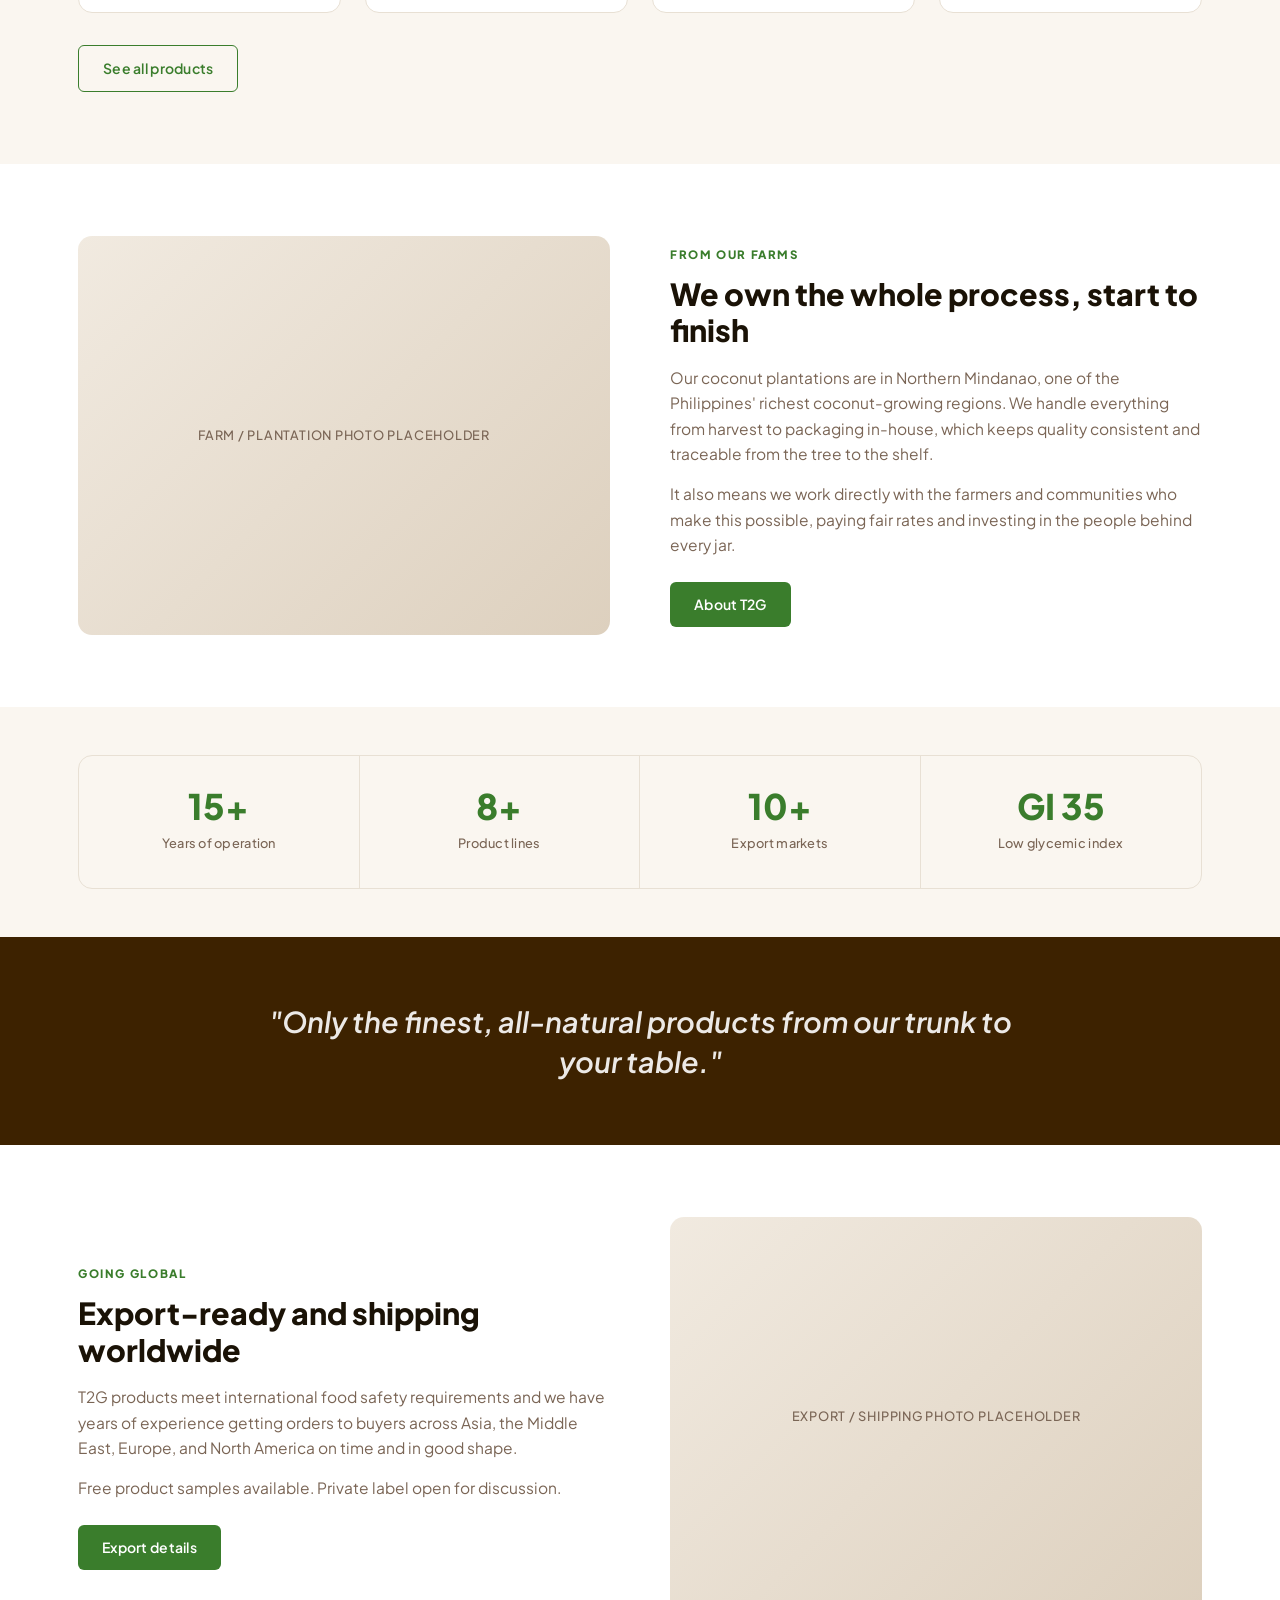
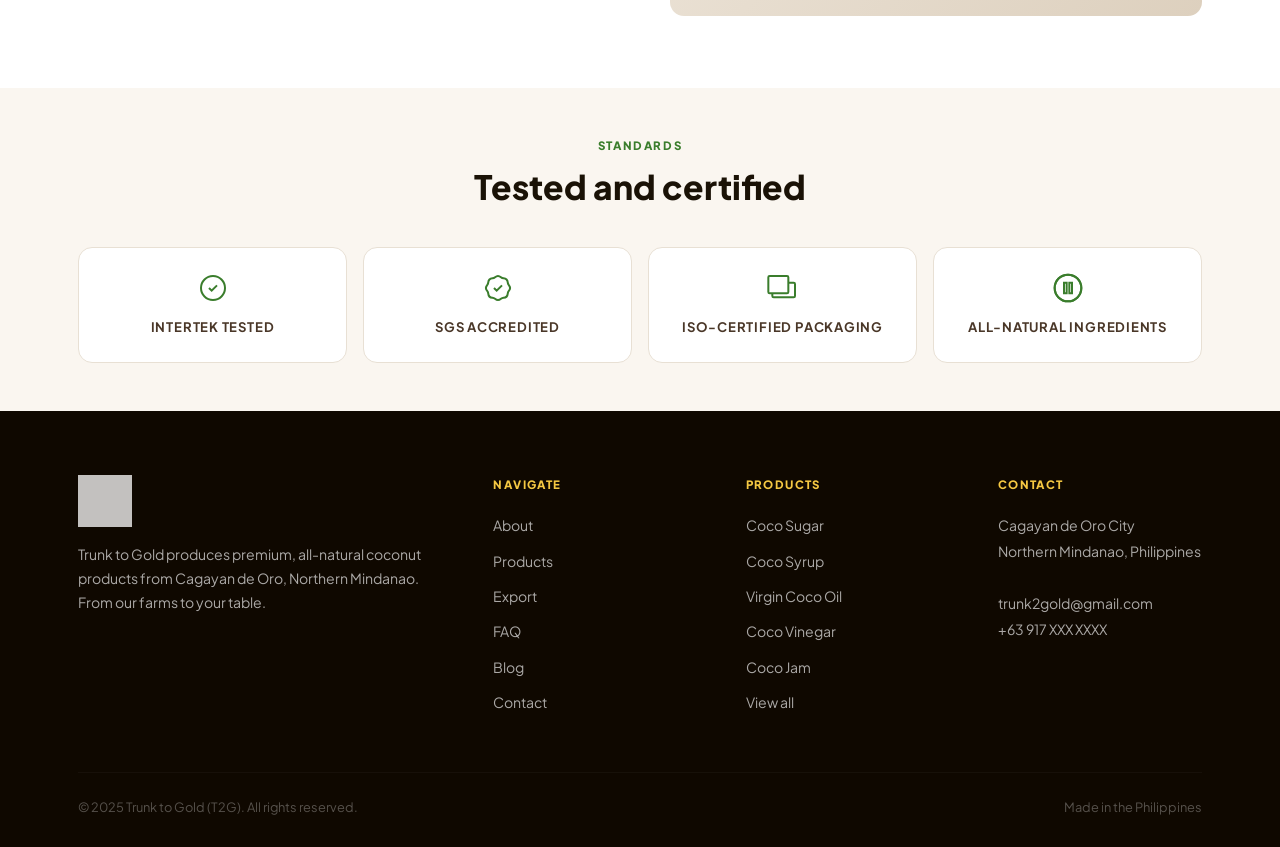
==== commit eab6d98c: "v2" ====
--- a/index.html
+++ b/index.html
@@ -4,294 +4,228 @@
   <meta charset="UTF-8">
   <meta name="viewport" content="width=device-width, initial-scale=1.0">
   <title>Home — Trunk to Gold (T2G)</title>
-  <meta name="description" content="T2G — Trunk to Gold. Premium, all-natural coconut-derived products from the heart of the Philippines.">
+  <meta name="description" content="T2G — Trunk to Gold. Premium, all-natural coconut products from Cagayan de Oro, Northern Mindanao, Philippines.">
   <link rel="icon" type="image/png" href="assets/img/logo.png">
   <link rel="stylesheet" href="assets/style.css">
 </head>
 <body>
 
-<!-- HEADER -->
 <div id="topbar">
   <div class="container">
-    <strong>For bulk orders, contact us at +63 917 XXX XXXX or email trunk2gold@gmail.com</strong>
+    For bulk orders, contact us at +63 917 XXX XXXX or email <a href="mailto:trunk2gold@gmail.com">trunk2gold@gmail.com</a>
   </div>
 </div>
+
 <header id="header">
   <div class="container">
-    <div class="header-inner">
+    <div class="header-row">
       <a id="logo" href="index.html" aria-label="T2G Home">
-        <img src="assets/img/logo.png" alt="Trunk to Gold T2G Logo">
+        <img src="assets/img/logo.png" alt="Trunk to Gold">
       </a>
-      <nav>
-        <ul class="nav-main">
-          <li><a href="about.html">About</a></li>
-          <li><a href="products.html">Products</a></li>
-          <li><a href="export.html">Export</a></li>
-          <li><a href="faq.html">FAQ</a></li>
-          <li><a href="blog.html">Blog</a></li>
-          <li class="nav-cta"><a href="contact.html">Contact</a></li>
-        </ul>
-        <button class="nav-toggle" aria-label="Toggle menu">
-          <span></span><span></span><span></span>
-        </button>
+      <div class="nav-spacer"></div>
+      <nav class="nav-links" aria-label="Main navigation">
+        <a href="about.html">About</a>
+        <a href="products.html">Products</a>
+        <a href="export.html">Export</a>
+        <a href="faq.html">FAQ</a>
+        <a href="blog.html">Blog</a>
+        <a href="contact.html">Contact</a>
       </nav>
-    </div>
-  </div>
-  <nav class="mobile-menu">
-    <ul>
-      <li><a href="about.html">About</a></li>
-      <li><a href="products.html">Products</a></li>
-      <li><a href="export.html">Export</a></li>
-      <li><a href="faq.html">FAQ</a></li>
-      <li><a href="blog.html">Blog</a></li>
-      <li><a href="contact.html">Contact</a></li>
-    </ul>
+      <button class="nav-toggle" aria-label="Open menu">
+        <span></span><span></span><span></span>
+      </button>
+    </div>
+  </div>
+</header>
+
+<div class="mobile-menu" aria-label="Mobile navigation">
+  <button class="mobile-close" aria-label="Close menu">&#x2715;</button>
+  <nav>
+    <a href="about.html">About</a>
+    <a href="products.html">Products</a>
+    <a href="export.html">Export</a>
+    <a href="faq.html">FAQ</a>
+    <a href="blog.html">Blog</a>
+    <a href="contact.html">Contact</a>
   </nav>
-</header>
-
-<!-- HERO SLIDER -->
+</div>
+
+<!-- HERO: full-width product banner image -->
 <section class="hero">
-  <div class="hero-slide active" style="background:#c8a45a;">
-    <div style="position:absolute;inset:0;background:linear-gradient(135deg,#4A2C0A 0%,#7A4F1A 40%,#c8a45a 100%);"></div>
-  </div>
-  <div class="hero-slide" style="background:#3B7A2A;">
-    <div style="position:absolute;inset:0;background:linear-gradient(135deg,#1A3D10 0%,#3B7A2A 50%,#5BA042 100%);"></div>
-  </div>
-  <div class="hero-slide" style="background:#8B6914;">
-    <div style="position:absolute;inset:0;background:linear-gradient(135deg,#1A0F00 0%,#4A2C0A 40%,#8B6914 100%);"></div>
-  </div>
-
-  <div class="hero-overlay"></div>
-
-  <div class="container" style="position:relative;z-index:2;padding-top:40px;padding-bottom:40px;">
-    <div class="hero-content">
-      <span class="hero-label">From Nature's Finest</span>
-      <h1 class="hero-title">From Trunk<br>to Gold</h1>
-      <p class="hero-desc">Premium, all-natural coconut-derived products harvested from our Philippine farms — bringing wholesome goodness straight to your table.</p>
-      <div class="hero-btns">
-        <a href="products.html" class="btn btn-gold">Explore Products</a>
-        <a href="about.html" class="btn btn-outline" style="border-color:rgba(255,255,255,.6);color:#fff;">Our Story</a>
-      </div>
-    </div>
-  </div>
-
-  <div class="hero-dots">
-    <button class="hero-dot active" aria-label="Slide 1"></button>
-    <button class="hero-dot" aria-label="Slide 2"></button>
-    <button class="hero-dot" aria-label="Slide 3"></button>
-  </div>
-</section>
-
-<!-- ABOUT INTRO STRIP -->
-<section class="about-strip">
-  <div class="container">
-    <div class="about-grid">
-      <div class="about-image img-placeholder">
-        <span>Farm Image Placeholder</span>
-      </div>
-      <div class="about-text reveal">
-        <span class="section-label">Who We Are</span>
-        <h2>Rooted in the Philippine Coconut Heartland</h2>
-        <div class="divider divider-left"></div>
-        <p>T2G — Trunk to Gold is a passionate producer of premium coconut-based food products from Northern Mindanao. Every product we create starts at the source: our own coconut farms, where generations of knowledge meet modern food safety standards.</p>
-        <p>Our mission is simple — deliver the purest, healthiest coconut products to Filipino families and international markets alike, while supporting our local farming communities.</p>
-        <a href="about.html" class="btn btn-primary" style="margin-top:8px;">Learn More About Us</a>
+  <div class="hero-img-wrap">
+    <div class="hero-img-placeholder">
+      <!-- Replace with: <img src="assets/img/hero-products.jpg" alt="T2G product lineup"> -->
+      <span>Product hero image placeholder (1400 x 500 px recommended)</span>
+    </div>
+  </div>
+</section>
+
+<!-- THE COMPANY / ABOUT INTRO (matches reference layout) -->
+<section class="section">
+  <div class="container">
+    <div class="about-split reveal">
+      <div>
+        <h2>The Company</h2>
+        <a href="about.html" class="link-arrow" style="margin-top:14px;display:inline-flex;">Get in touch</a>
+      </div>
+      <div>
+        <p>Trunk to Gold (T2G) is a Filipino producer based in Cagayan de Oro, Northern Mindanao, dedicated to bringing premium, all-natural coconut products to families and businesses around the world.</p>
+        <p>Our flagship product, T2G Coco Sugar, is made from fresh coconut sap with minimal processing, keeping its natural nutrients intact. It has grown into a trusted name among health-conscious consumers who care about what goes into their food.</p>
       </div>
     </div>
   </div>
 </section>
 
 <!-- PRODUCTS PREVIEW -->
-<section class="section" style="background:var(--white);">
-  <div class="container">
-    <div class="text-center reveal">
-      <span class="section-label">What We Offer</span>
-      <h2 class="section-title">Our Products</h2>
-      <div class="divider"></div>
-      <p class="section-desc">From sugar to syrup, vinegar to oil — everything we make starts with the humble coconut palm.</p>
-    </div>
-
+<section class="section section-cream">
+  <div class="container">
+    <div class="sec-heading reveal">
+      <span class="kicker">What We Make</span>
+      <h2>Our Products</h2>
+      <p>Everything starts with the coconut palm. We do the rest with as little processing as possible.</p>
+    </div>
     <div class="products-grid">
-      <!-- Product Card 1 -->
-      <div class="product-card reveal">
-        <div class="product-image img-placeholder" style="aspect-ratio:1;">
-          <span>Product Image</span>
-        </div>
-        <div class="product-info">
-          <span class="product-badge">Flagship</span>
+      <div class="product-card reveal" data-delay="0">
+        <div class="product-card-img">
+          <span class="product-card-badge">Flagship</span>
+          <span>Product image</span>
+        </div>
+        <div class="product-card-body">
           <h3>Coco Sugar</h3>
-          <p>Low-GI coconut palm sugar. A 1:1 replacement for refined sugar in cooking, baking, and beverages.</p>
-          <a href="products.html" class="btn btn-primary" style="font-size:.82rem;padding:10px 22px;">View Details</a>
-        </div>
-      </div>
-      <!-- Product Card 2 -->
-      <div class="product-card reveal">
-        <div class="product-image img-placeholder" style="aspect-ratio:1;">
-          <span>Product Image</span>
-        </div>
-        <div class="product-info">
+          <p>Low-GI coconut palm sugar. Drops in as a 1:1 swap for white or brown sugar.</p>
+          <a href="products.html#coco-sugar" class="link-arrow">View details</a>
+        </div>
+      </div>
+      <div class="product-card reveal" data-delay="60">
+        <div class="product-card-img"><span>Product image</span></div>
+        <div class="product-card-body">
           <h3>Coco Syrup</h3>
-          <p>Rich, amber nectar from fresh coconut sap — a natural sweetener with a delicate caramel note.</p>
-          <a href="products.html" class="btn btn-primary" style="font-size:.82rem;padding:10px 22px;">View Details</a>
-        </div>
-      </div>
-      <!-- Product Card 3 -->
-      <div class="product-card reveal">
-        <div class="product-image img-placeholder" style="aspect-ratio:1;">
-          <span>Product Image</span>
-        </div>
-        <div class="product-info">
+          <p>Amber liquid sweetener from fresh coconut sap, with a mild caramel note.</p>
+          <a href="products.html#coco-syrup" class="link-arrow">View details</a>
+        </div>
+      </div>
+      <div class="product-card reveal" data-delay="120">
+        <div class="product-card-img"><span>Product image</span></div>
+        <div class="product-card-body">
           <h3>Virgin Coco Oil</h3>
-          <p>Cold-pressed from fresh coconut meat. Retains all the natural flavor, aroma, and nutrients.</p>
-          <a href="products.html" class="btn btn-primary" style="font-size:.82rem;padding:10px 22px;">View Details</a>
-        </div>
-      </div>
-      <!-- Product Card 4 -->
-      <div class="product-card reveal">
-        <div class="product-image img-placeholder" style="aspect-ratio:1;">
-          <span>Product Image</span>
-        </div>
-        <div class="product-info">
+          <p>Cold-pressed from fresh coconut meat. Full flavor, full nutrition, nothing stripped out.</p>
+          <a href="products.html#virgin-coco-oil" class="link-arrow">View details</a>
+        </div>
+      </div>
+      <div class="product-card reveal" data-delay="180">
+        <div class="product-card-img"><span>Product image</span></div>
+        <div class="product-card-body">
           <h3>Coco Vinegar</h3>
-          <p>Naturally fermented from coconut sap — mild, smooth, and packed with probiotic goodness.</p>
-          <a href="products.html" class="btn btn-primary" style="font-size:.82rem;padding:10px 22px;">View Details</a>
-        </div>
-      </div>
-    </div>
-
-    <div class="text-center" style="margin-top:40px;">
-      <a href="products.html" class="btn btn-outline">View All Products</a>
-    </div>
-  </div>
-</section>
-
-<!-- TAGLINE BANNER -->
-<div class="tagline-banner">
-  <h2><em>"Only the finest, all-natural products — from our trunk to your table."</em></h2>
+          <p>Naturally fermented from coconut sap. Smooth and mildly probiotic.</p>
+          <a href="products.html#coco-vinegar" class="link-arrow">View details</a>
+        </div>
+      </div>
+    </div>
+    <div style="margin-top:32px;" class="reveal">
+      <a href="products.html" class="btn btn-outline-green">See all products</a>
+    </div>
+  </div>
+</section>
+
+<!-- IMAGE + TEXT: Farm story -->
+<section class="section">
+  <div class="container">
+    <div class="img-text-split reveal">
+      <div class="split-img">
+        <div class="img-ph">Farm / plantation photo placeholder</div>
+      </div>
+      <div class="split-text">
+        <span class="kicker">From Our Farms</span>
+        <h2>We own the whole process, start to finish</h2>
+        <p>Our coconut plantations are in Northern Mindanao, one of the Philippines' richest coconut-growing regions. We handle everything from harvest to packaging in-house, which keeps quality consistent and traceable from the tree to the shelf.</p>
+        <p>It also means we work directly with the farmers and communities who make this possible, paying fair rates and investing in the people behind every jar.</p>
+        <a href="about.html" class="btn btn-green">About T2G</a>
+      </div>
+    </div>
+  </div>
+</section>
+
+<!-- STATS -->
+<section class="section-sm section-cream">
+  <div class="container">
+    <div class="stats-row reveal">
+      <div class="stat-item">
+        <span class="stat-num">15+</span>
+        <span class="stat-label">Years of operation</span>
+      </div>
+      <div class="stat-item">
+        <span class="stat-num">8+</span>
+        <span class="stat-label">Product lines</span>
+      </div>
+      <div class="stat-item">
+        <span class="stat-num">10+</span>
+        <span class="stat-label">Export markets</span>
+      </div>
+      <div class="stat-item">
+        <span class="stat-num">GI 35</span>
+        <span class="stat-label">Low glycemic index</span>
+      </div>
+    </div>
+  </div>
+</section>
+
+<!-- PULLQUOTE -->
+<div class="pullquote">
+  <blockquote class="reveal">"Only the finest, all-natural products from our trunk to your table."</blockquote>
 </div>
 
-<!-- WHY T2G -->
-<section class="section" style="background:var(--cream);">
-  <div class="container">
-    <div class="text-center reveal">
-      <span class="section-label">Our Promise</span>
-      <h2 class="section-title">Why Choose T2G?</h2>
-      <div class="divider"></div>
-    </div>
-    <div class="features-grid">
-      <div class="feature-card reveal">
-        <div class="feature-icon">🌴</div>
-        <h3>Farm-to-Table</h3>
-        <p>We own our coconut farms and control every step of production — from harvest to packaging — ensuring the freshest, most consistent quality.</p>
-      </div>
-      <div class="feature-card reveal">
-        <div class="feature-icon">🌿</div>
-        <h3>100% All-Natural</h3>
-        <p>No artificial additives, no preservatives. Our products are minimally processed to retain the full spectrum of natural nutrients and flavors.</p>
-      </div>
-      <div class="feature-card reveal">
-        <div class="feature-icon">🏅</div>
-        <h3>Quality Certified</h3>
-        <p>Regular testing by internationally accredited laboratories. ISO-certified packaging. We meet the highest global food safety standards.</p>
-      </div>
-      <div class="feature-card reveal">
-        <div class="feature-icon">🚢</div>
-        <h3>Export-Ready</h3>
-        <p>Experienced exporter to Asia, the Middle East, Europe, the US, and Canada. Private label and custom packaging available on request.</p>
-      </div>
-      <div class="feature-card reveal">
-        <div class="feature-icon">🤝</div>
-        <h3>Farmer-First</h3>
-        <p>We work directly with local coconut farmers, ensuring fair compensation and sustainable livelihoods across Northern Mindanao.</p>
-      </div>
-      <div class="feature-card reveal">
-        <div class="feature-icon">💛</div>
-        <h3>Low Glycemic</h3>
-        <p>Our coconut sugar and syrup carry a low GI of 35 — a smarter, healthier alternative for diabetics and the health-conscious.</p>
-      </div>
-    </div>
-  </div>
-</section>
-
-<!-- STATS BAR -->
-<div class="stats-bar">
-  <div class="container">
-    <div class="stats-grid">
-      <div class="reveal">
-        <span class="stat-num">15+</span>
-        <span class="stat-label">Years of Experience</span>
-      </div>
-      <div class="reveal">
-        <span class="stat-num">8+</span>
-        <span class="stat-label">Product Lines</span>
-      </div>
-      <div class="reveal">
-        <span class="stat-num">10+</span>
-        <span class="stat-label">Export Markets</span>
-      </div>
-      <div class="reveal">
-        <span class="stat-num">GI 35</span>
-        <span class="stat-label">Low Glycemic Index</span>
-      </div>
-    </div>
-  </div>
-</div>
+<!-- IMAGE + TEXT: Export -->
+<section class="section">
+  <div class="container">
+    <div class="img-text-split flip reveal">
+      <div class="split-img">
+        <div class="img-ph">Export / shipping photo placeholder</div>
+      </div>
+      <div class="split-text">
+        <span class="kicker">Going Global</span>
+        <h2>Export-ready and shipping worldwide</h2>
+        <p>T2G products meet international food safety requirements and we have years of experience getting orders to buyers across Asia, the Middle East, Europe, and North America on time and in good shape.</p>
+        <p>Free product samples available. Private label open for discussion.</p>
+        <a href="export.html" class="btn btn-green">Export details</a>
+      </div>
+    </div>
+  </div>
+</section>
 
 <!-- CERTIFICATIONS -->
-<section class="section-sm" style="background:var(--white);">
-  <div class="container">
-    <div class="text-center reveal" style="margin-bottom:32px;">
-      <span class="section-label">Standards We Keep</span>
-      <h2 class="section-title">Certifications &amp; Testing</h2>
-      <div class="divider"></div>
-    </div>
-    <div class="certs-grid">
-      <div class="cert-item reveal">
-        <div class="icon">🔬</div>
+<section class="section-sm section-cream">
+  <div class="container">
+    <div class="sec-heading center reveal">
+      <span class="kicker">Standards</span>
+      <h2>Tested and certified</h2>
+    </div>
+    <div class="certs-row">
+      <div class="cert-card reveal" data-delay="0">
+        <svg viewBox="0 0 24 24" aria-hidden="true"><path d="M9 12l2 2 4-4m6 2a9 9 0 11-18 0 9 9 0 0118 0z"/></svg>
         <p>Intertek Tested</p>
       </div>
-      <div class="cert-item reveal">
-        <div class="icon">✅</div>
+      <div class="cert-card reveal" data-delay="60">
+        <svg viewBox="0 0 24 24" aria-hidden="true"><path d="M9 12l2 2 4-4M7.835 4.697a3.42 3.42 0 001.946-.806 3.42 3.42 0 014.438 0 3.42 3.42 0 001.946.806 3.42 3.42 0 013.138 3.138 3.42 3.42 0 00.806 1.946 3.42 3.42 0 010 4.438 3.42 3.42 0 00-.806 1.946 3.42 3.42 0 01-3.138 3.138 3.42 3.42 0 00-1.946.806 3.42 3.42 0 01-4.438 0 3.42 3.42 0 00-1.946-.806 3.42 3.42 0 01-3.138-3.138 3.42 3.42 0 00-.806-1.946 3.42 3.42 0 010-4.438 3.42 3.42 0 00.806-1.946 3.42 3.42 0 013.138-3.138z"/></svg>
         <p>SGS Accredited</p>
       </div>
-      <div class="cert-item reveal">
-        <div class="icon">📦</div>
-        <p>ISO Packaging</p>
-      </div>
-      <div class="cert-item reveal">
-        <div class="icon">🌱</div>
+      <div class="cert-card reveal" data-delay="120">
+        <svg viewBox="0 0 24 24" aria-hidden="true"><rect x="1" y="3" width="15" height="13" rx="1"/><path d="M16 8h4a1 1 0 011 1v9a1 1 0 01-1 1H5a1 1 0 01-1-1v-2"/></svg>
+        <p>ISO-Certified Packaging</p>
+      </div>
+      <div class="cert-card reveal" data-delay="180">
+        <svg viewBox="0 0 24 24" aria-hidden="true"><path d="M12 2C6.48 2 2 6.48 2 12s4.48 10 10 10 10-4.48 10-10S17.52 2 12 2zm-1 14H9V8h2v8zm4 0h-2V8h2v8z"/><path d="M12 22c5.52 0 10-4.48 10-10S17.52 2 12 2 2 6.48 2 12s4.48 10 10 10z"/><path d="M11 8h2v8h-2zM7 8h2v8H7zM15 8h2v8h-2z" style="display:none"/></svg>
         <p>All-Natural Ingredients</p>
       </div>
     </div>
   </div>
 </section>
 
-<!-- ABOUT REVERSE -->
-<section class="about-strip" style="background:var(--cream-dark);">
-  <div class="container">
-    <div class="about-grid reverse">
-      <div class="about-text reveal">
-        <span class="section-label">Going Global</span>
-        <h2>Ready for the World Market</h2>
-        <div class="divider divider-left"></div>
-        <p>T2G products are export-ready and fully compliant with international food safety standards. We ship to buyers across Asia, the Middle East, Europe, North America, and beyond.</p>
-        <p>Interested in importing T2G products or exploring private label opportunities? We'd love to talk.</p>
-        <a href="export.html" class="btn btn-primary" style="margin-top:8px;">Export Information</a>
-      </div>
-      <div class="about-image img-placeholder">
-        <span>Export / Shipping Image Placeholder</span>
-      </div>
-    </div>
-  </div>
-</section>
-
-<!-- FOOTER -->
-<footer class="footer-main">
+<footer class="footer">
   <div class="container">
     <div class="footer-grid">
       <div class="footer-brand">
-        <img src="assets/img/logo.png" alt="T2G Logo">
-        <p>Trunk to Gold (T2G) produces premium, all-natural coconut-derived products from the heart of the Philippines — bringing the goodness of the coconut palm from trunk to your table.</p>
+        <img src="assets/img/logo.png" alt="T2G">
+        <p>Trunk to Gold produces premium, all-natural coconut products from Cagayan de Oro, Northern Mindanao. From our farms to your table.</p>
       </div>
       <div class="footer-col">
         <h4>Navigate</h4>
@@ -307,28 +241,27 @@
       <div class="footer-col">
         <h4>Products</h4>
         <ul>
-          <li><a href="products.html">Coco Sugar</a></li>
-          <li><a href="products.html">Coco Syrup</a></li>
-          <li><a href="products.html">Virgin Coco Oil</a></li>
-          <li><a href="products.html">Coco Vinegar</a></li>
-          <li><a href="products.html">Coco Jam</a></li>
-          <li><a href="products.html">View All</a></li>
+          <li><a href="products.html#coco-sugar">Coco Sugar</a></li>
+          <li><a href="products.html#coco-syrup">Coco Syrup</a></li>
+          <li><a href="products.html#virgin-coco-oil">Virgin Coco Oil</a></li>
+          <li><a href="products.html#coco-vinegar">Coco Vinegar</a></li>
+          <li><a href="products.html#coco-jam">Coco Jam</a></li>
+          <li><a href="products.html">View all</a></li>
         </ul>
       </div>
       <div class="footer-col">
         <h4>Contact</h4>
         <address>
-          Cagayan de Oro City,<br>
-          Northern Mindanao,<br>
-          Philippines<br><br>
-          trunk2gold@gmail.com<br>
+          Cagayan de Oro City<br>
+          Northern Mindanao, Philippines<br><br>
+          <a href="mailto:trunk2gold@gmail.com">trunk2gold@gmail.com</a><br>
           +63 917 XXX XXXX
         </address>
       </div>
     </div>
     <div class="footer-bottom">
-      <span>© 2025 Trunk to Gold (T2G). All rights reserved.</span>
-      <span>Made with 🥥 in the Philippines</span>
+      <span>&copy; 2025 Trunk to Gold (T2G). All rights reserved.</span>
+      <span>Made in the Philippines</span>
     </div>
   </div>
 </footer>
--- a/assets/style.css
+++ b/assets/style.css
@@ -1,761 +1,880 @@
-/* =========================================
-   T2G — Trunk to Gold  |  Main Stylesheet
-   ========================================= */
-
-@import url('https://fonts.googleapis.com/css2?family=Playfair+Display:ital,wght@0,400;0,700;0,900;1,400;1,700&family=Lato:wght@300;400;700;900&family=Dancing+Script:wght@500;700&display=swap');
-
-/* ── CSS Variables ── */
+/* =============================================
+   T2G — Trunk to Gold  |  Stylesheet v2
+   ============================================= */
+
+@import url('https://fonts.googleapis.com/css2?family=Plus+Jakarta+Sans:ital,wght@0,300;0,400;0,500;0,600;0,700;0,800;1,400;1,600&display=swap');
+
+/* -- Tokens -- */
 :root {
-  --gold:       #D4A017;
-  --gold-light: #F2C94C;
-  --gold-dark:  #8B6914;
-  --brown:      #4A2C0A;
-  --brown-mid:  #7A4F1A;
-  --green:      #3B7A2A;
-  --green-light:#5BA042;
-  --cream:      #FDF8F0;
-  --cream-dark: #F5ECD8;
-  --white:      #FFFFFF;
-  --black:      #1A0F00;
-  --text:       #3D2B0F;
-  --text-light: #7A6040;
-  --topbar-bg:  #3B7A2A;
-  --header-h:   85px;
-  --radius:     6px;
-  --shadow:     0 4px 20px rgba(74,44,10,.12);
-  --shadow-lg:  0 8px 40px rgba(74,44,10,.18);
-  --transition: all .3s ease;
-}
-
-/* ── Reset ── */
+  --gold:        #C8960C;
+  --gold-light:  #F5C842;
+  --gold-pale:   #FDF6E3;
+  --green:       #3A7D2C;
+  --green-mid:   #4E9A3C;
+  --green-light: #EDF7EA;
+  --brown:       #3D2200;
+  --brown-soft:  #6B4226;
+  --cream:       #FAF6F0;
+  --cream-mid:   #F1EAE0;
+  --white:       #FFFFFF;
+  --text:        #1A1206;
+  --text-mid:    #4A3728;
+  --text-light:  #7A6555;
+  --border:      #E8E0D4;
+  --topbar:      #3A7D2C;
+  --nav-h:       80px;
+  --r:           8px;
+  --r-lg:        14px;
+  --ease:        cubic-bezier(0.32, 0.72, 0, 1);
+  --ease-spring: cubic-bezier(0.34, 1.56, 0.64, 1);
+}
+
+/* -- Reset -- */
 *, *::before, *::after { box-sizing: border-box; margin: 0; padding: 0; }
-html { scroll-behavior: smooth; }
+html { scroll-behavior: smooth; -webkit-text-size-adjust: 100%; }
 body {
-  font-family: 'Lato', sans-serif;
+  font-family: 'Plus Jakarta Sans', system-ui, sans-serif;
   font-size: 16px;
+  line-height: 1.65;
   color: var(--text);
   background: var(--white);
-  line-height: 1.7;
-}
-img { max-width: 100%; display: block; }
-a { color: inherit; text-decoration: none; transition: var(--transition); }
-ul { list-style: none; }
-h1,h2,h3,h4,h5,h6 { font-family: 'Playfair Display', serif; line-height: 1.25; }
-.alt-font { font-family: 'Dancing Script', cursive; }
-.container { max-width: 1200px; margin: 0 auto; padding: 0 24px; }
-.section { padding: 80px 0; }
-.section-sm { padding: 48px 0; }
-.text-center { text-align: center; }
-.text-left { text-align: left; }
-
-/* ── Buttons ── */
+}
+img { display: block; max-width: 100%; }
+a { color: inherit; text-decoration: none; }
+ul, ol { list-style: none; }
+button { font-family: inherit; cursor: pointer; border: none; background: none; }
+input, textarea, select { font-family: inherit; font-size: inherit; }
+address { font-style: normal; }
+
+/* -- Utilities -- */
+.container { max-width: 1180px; margin-inline: auto; padding-inline: 28px; }
+.container-wide { max-width: 1380px; margin-inline: auto; padding-inline: 28px; }
+
+/* -- Buttons -- */
 .btn {
-  display: inline-block;
-  padding: 13px 32px;
-  border-radius: var(--radius);
-  font-family: 'Lato', sans-serif;
-  font-weight: 700;
-  font-size: .9rem;
-  letter-spacing: .06em;
-  text-transform: uppercase;
-  transition: var(--transition);
-  cursor: pointer;
-  border: 2px solid transparent;
-}
-.btn-primary {
+  display: inline-flex;
+  align-items: center;
+  gap: 8px;
+  padding: 11px 24px;
+  border-radius: 6px;
+  font-size: .875rem;
+  font-weight: 600;
+  letter-spacing: .02em;
+  transition: background 300ms var(--ease), color 300ms var(--ease), transform 200ms var(--ease), box-shadow 300ms var(--ease);
+  white-space: nowrap;
+}
+.btn:active { transform: scale(.98); }
+.btn-green {
   background: var(--green);
   color: var(--white);
-  border-color: var(--green);
-}
-.btn-primary:hover {
-  background: var(--green-light);
-  border-color: var(--green-light);
-  transform: translateY(-2px);
-  box-shadow: var(--shadow);
-}
-.btn-outline {
+}
+.btn-green:hover { background: var(--green-mid); box-shadow: 0 4px 18px rgba(58,125,44,.3); }
+.btn-outline-green {
   background: transparent;
   color: var(--green);
-  border-color: var(--green);
-}
-.btn-outline:hover {
-  background: var(--green);
-  color: var(--white);
-  transform: translateY(-2px);
-}
+  border: 1.5px solid var(--green);
+}
+.btn-outline-green:hover { background: var(--green); color: var(--white); }
 .btn-gold {
   background: var(--gold);
-  color: var(--brown);
-  border-color: var(--gold);
-}
-.btn-gold:hover {
-  background: var(--gold-dark);
   color: var(--white);
-  transform: translateY(-2px);
-  box-shadow: var(--shadow);
-}
-
-/* ── Divider ── */
-.divider {
-  width: 60px;
-  height: 3px;
-  background: var(--gold);
-  margin: 16px auto 24px;
-  border-radius: 2px;
-}
-.divider-left { margin-left: 0; }
-
-/* ── Section Headers ── */
-.section-label {
-  font-family: 'Dancing Script', cursive;
-  font-size: 1.3rem;
-  color: var(--gold);
-  display: block;
-  margin-bottom: 8px;
-}
-.section-title {
-  font-size: 2.2rem;
-  color: var(--brown);
-  margin-bottom: 4px;
-}
-.section-desc {
-  color: var(--text-light);
-  max-width: 640px;
-  margin: 0 auto 40px;
-}
-
-/* ── Topbar ── */
+}
+.btn-gold:hover { background: #a67a0a; }
+
+/* -- Inline link -- */
+.link-arrow {
+  display: inline-flex;
+  align-items: center;
+  gap: 6px;
+  font-size: .875rem;
+  font-weight: 700;
+  color: var(--green);
+  letter-spacing: .06em;
+  text-transform: uppercase;
+}
+.link-arrow::after {
+  content: '›';
+  font-size: 1.1rem;
+  line-height: 1;
+  transition: transform 250ms var(--ease);
+}
+.link-arrow:hover::after { transform: translateX(4px); }
+
+/* ============================================================
+   TOPBAR
+   ============================================================ */
 #topbar {
-  background: var(--topbar-bg);
+  background: var(--topbar);
   color: var(--white);
-  padding: 8px 0;
-  font-size: .82rem;
-  font-weight: 700;
-  letter-spacing: .04em;
   text-align: center;
-  text-transform: uppercase;
-}
-#topbar a { color: var(--white); }
-#topbar a:hover { color: var(--gold-light); }
-
-/* ── Header ── */
+  padding: 9px 28px;
+  font-size: .78rem;
+  font-weight: 600;
+  letter-spacing: .05em;
+  text-transform: uppercase;
+  line-height: 1.4;
+}
+#topbar a { color: var(--white); text-decoration: underline; text-underline-offset: 3px; }
+
+/* ============================================================
+   HEADER / NAV
+   ============================================================ */
 #header {
   position: sticky;
   top: 0;
-  z-index: 1000;
-  background: rgba(255,255,255,.96);
-  backdrop-filter: blur(10px);
-  border-bottom: 1px solid rgba(74,44,10,.08);
-  box-shadow: var(--shadow);
-}
-.header-inner {
-  display: flex;
-  align-items: center;
-  height: var(--header-h);
-  gap: 32px;
-}
-#logo { flex-shrink: 0; }
-#logo img { height: 68px; width: auto; }
-.nav-main {
-  display: flex;
-  align-items: center;
-  gap: 4px;
-  margin-left: auto;
-}
-.nav-main li a {
-  padding: 8px 14px;
+  z-index: 200;
+  background: rgba(255,255,255,.97);
+  border-bottom: 1px solid var(--border);
+  backdrop-filter: blur(12px);
+  -webkit-backdrop-filter: blur(12px);
+}
+.header-row {
+  display: flex;
+  align-items: center;
+  height: var(--nav-h);
+  gap: 16px;
+}
+#logo { flex-shrink: 0; display: flex; align-items: center; }
+#logo img { height: 58px; width: auto; }
+.nav-spacer { flex: 1; }
+.nav-links {
+  display: flex;
+  align-items: center;
+  gap: 2px;
+}
+.nav-links a {
+  display: block;
+  padding: 7px 13px;
+  font-size: .825rem;
   font-weight: 700;
-  font-size: .88rem;
-  letter-spacing: .05em;
-  text-transform: uppercase;
-  color: var(--brown);
-  border-radius: var(--radius);
-  display: block;
-}
-.nav-main li a:hover,
-.nav-main li a.active {
-  color: var(--green);
-  background: rgba(59,122,42,.07);
-}
-.nav-cta a {
-  background: var(--green) !important;
-  color: var(--white) !important;
-  border-radius: var(--radius) !important;
-}
-.nav-cta a:hover {
-  background: var(--green-light) !important;
-}
-
-/* Mobile nav toggle */
+  letter-spacing: .06em;
+  text-transform: uppercase;
+  color: var(--text-mid);
+  border-radius: 5px;
+  transition: color 200ms, background 200ms;
+}
+.nav-links a:hover,
+.nav-links a.active { color: var(--green); background: var(--green-light); }
+
+/* Mobile toggle */
 .nav-toggle {
   display: none;
-  background: none;
-  border: none;
-  cursor: pointer;
-  padding: 8px;
   flex-direction: column;
   gap: 5px;
-  margin-left: auto;
-}
+  padding: 8px;
+  border-radius: 6px;
+  transition: background 200ms;
+}
+.nav-toggle:hover { background: var(--cream); }
 .nav-toggle span {
   display: block;
-  width: 24px;
+  width: 22px;
   height: 2px;
-  background: var(--brown);
+  background: var(--text);
   border-radius: 2px;
-  transition: var(--transition);
-}
+  transform-origin: center;
+  transition: transform 300ms var(--ease), opacity 200ms;
+}
+.nav-toggle.open span:nth-child(1) { transform: translateY(7px) rotate(45deg); }
+.nav-toggle.open span:nth-child(2) { opacity: 0; }
+.nav-toggle.open span:nth-child(3) { transform: translateY(-7px) rotate(-45deg); }
+
+/* Mobile menu */
 .mobile-menu {
   display: none;
+  position: fixed;
+  inset: 0;
+  top: 0;
+  z-index: 300;
+  background: rgba(255,255,255,.98);
+  backdrop-filter: blur(20px);
+  flex-direction: column;
+  justify-content: center;
+  padding: 48px 32px;
+  opacity: 0;
+  pointer-events: none;
+  transition: opacity 300ms var(--ease);
+}
+.mobile-menu.open {
+  opacity: 1;
+  pointer-events: all;
+}
+.mobile-close {
+  position: absolute;
+  top: 24px;
+  right: 24px;
+  font-size: 1.5rem;
+  font-weight: 300;
+  color: var(--text);
+  padding: 8px 12px;
+  border-radius: 6px;
+}
+.mobile-close:hover { background: var(--cream); }
+.mobile-menu nav a {
+  display: block;
+  font-size: 2rem;
+  font-weight: 700;
+  color: var(--text);
+  padding: 10px 0;
+  border-bottom: 1px solid var(--border);
+  transition: color 200ms;
+}
+.mobile-menu nav a:hover { color: var(--green); }
+.mobile-menu nav a:last-child { border-bottom: none; }
+
+/* ============================================================
+   HERO
+   ============================================================ */
+.hero {
+  background: var(--cream);
+  overflow: hidden;
+}
+.hero-img-wrap {
+  width: 100%;
+  aspect-ratio: 16/7;
+  max-height: 500px;
+  overflow: hidden;
+  position: relative;
+  background: var(--cream-mid);
+}
+.hero-img-placeholder {
+  width: 100%;
+  height: 100%;
+  display: flex;
+  align-items: center;
+  justify-content: center;
+  background: linear-gradient(135deg, #e8ddd0 0%, #d4c8b8 100%);
+  color: var(--text-light);
+  font-size: .85rem;
+  letter-spacing: .06em;
+  text-transform: uppercase;
+  font-weight: 500;
+}
+.hero-img-placeholder img { width: 100%; height: 100%; object-fit: cover; }
+
+/* ============================================================
+   SECTION STRUCTURE
+   ============================================================ */
+.section { padding: 72px 0; }
+.section-sm { padding: 48px 0; }
+.section-cream { background: var(--cream); }
+.section-cream-mid { background: var(--cream-mid); }
+.section-green { background: var(--green); color: var(--white); }
+.section-brown { background: var(--brown); color: var(--white); }
+
+/* ============================================================
+   ABOUT SPLIT (reference: left H2 + link, right body text)
+   ============================================================ */
+.about-split {
+  display: grid;
+  grid-template-columns: 1fr 1.5fr;
+  gap: 64px;
+  align-items: start;
+}
+.about-split h2 {
+  font-size: 1.9rem;
+  font-weight: 800;
+  color: var(--text);
+  margin-bottom: 20px;
+  line-height: 1.2;
+}
+.about-split p {
+  color: var(--text-light);
+  margin-bottom: 16px;
+  font-size: .97rem;
+}
+.about-split p:last-child { margin-bottom: 0; }
+
+/* ============================================================
+   IMAGE + TEXT SPLIT
+   ============================================================ */
+.img-text-split {
+  display: grid;
+  grid-template-columns: 1fr 1fr;
+  gap: 60px;
+  align-items: center;
+}
+.img-text-split.flip { direction: rtl; }
+.img-text-split.flip > * { direction: ltr; }
+.split-img {
+  border-radius: var(--r-lg);
+  overflow: hidden;
+  aspect-ratio: 4/3;
+  background: var(--cream-mid);
+}
+.split-img .img-ph {
+  width: 100%;
+  height: 100%;
+  background: linear-gradient(135deg, var(--cream-mid) 0%, #ddd0be 100%);
+  display: flex;
+  align-items: center;
+  justify-content: center;
+  color: var(--text-light);
+  font-size: .8rem;
+  text-transform: uppercase;
+  letter-spacing: .06em;
+  font-weight: 500;
+}
+.split-text .kicker {
+  font-size: .72rem;
+  font-weight: 800;
+  letter-spacing: .14em;
+  text-transform: uppercase;
+  color: var(--green);
+  margin-bottom: 12px;
+  display: block;
+}
+.split-text h2 {
+  font-size: 1.9rem;
+  font-weight: 800;
+  line-height: 1.2;
+  margin-bottom: 16px;
+  color: var(--text);
+}
+.split-text p {
+  color: var(--text-light);
+  margin-bottom: 14px;
+  font-size: .97rem;
+}
+.split-text p:last-of-type { margin-bottom: 24px; }
+
+/* ============================================================
+   PAGE HEADER (inner pages)
+   ============================================================ */
+.page-header {
+  background: var(--cream);
+  padding: 56px 0 48px;
+  border-bottom: 1px solid var(--border);
+}
+.page-header .kicker {
+  font-size: .72rem;
+  font-weight: 800;
+  letter-spacing: .14em;
+  text-transform: uppercase;
+  color: var(--green);
+  display: block;
+  margin-bottom: 10px;
+}
+.page-header h1 {
+  font-size: clamp(1.8rem, 4vw, 2.6rem);
+  font-weight: 800;
+  color: var(--text);
+  line-height: 1.2;
+  margin-bottom: 12px;
+}
+.page-header p {
+  color: var(--text-light);
+  max-width: 560px;
+  font-size: .97rem;
+}
+.breadcrumb {
+  display: flex;
+  align-items: center;
+  gap: 8px;
+  font-size: .8rem;
+  color: var(--text-light);
+  margin-bottom: 16px;
+}
+.breadcrumb a { color: var(--green); font-weight: 600; }
+.breadcrumb span { opacity: .5; }
+
+/* ============================================================
+   SECTION HEADING
+   ============================================================ */
+.sec-heading { margin-bottom: 40px; }
+.sec-heading .kicker {
+  font-size: .72rem;
+  font-weight: 800;
+  letter-spacing: .14em;
+  text-transform: uppercase;
+  color: var(--green);
+  display: block;
+  margin-bottom: 10px;
+}
+.sec-heading h2 {
+  font-size: clamp(1.5rem, 3vw, 2.1rem);
+  font-weight: 800;
+  color: var(--text);
+  line-height: 1.25;
+}
+.sec-heading p {
+  color: var(--text-light);
+  margin-top: 10px;
+  max-width: 560px;
+  font-size: .97rem;
+}
+.sec-heading.center { text-align: center; }
+.sec-heading.center p { margin-inline: auto; }
+
+/* ============================================================
+   PRODUCTS GRID
+   ============================================================ */
+.products-grid {
+  display: grid;
+  grid-template-columns: repeat(4, 1fr);
+  gap: 24px;
+}
+.product-card {
+  border-radius: var(--r-lg);
+  overflow: hidden;
   background: var(--white);
-  border-top: 1px solid rgba(74,44,10,.08);
-  padding: 16px 24px 24px;
-}
-.mobile-menu.open { display: block; }
-.mobile-menu li { border-bottom: 1px solid var(--cream-dark); }
-.mobile-menu li a {
+  border: 1px solid var(--border);
+  transition: transform 350ms var(--ease), box-shadow 350ms var(--ease), border-color 300ms;
+}
+.product-card:hover {
+  transform: translateY(-5px);
+  box-shadow: 0 12px 40px rgba(58,34,0,.1);
+  border-color: var(--gold-light);
+}
+.product-card-img {
+  aspect-ratio: 1;
+  background: var(--cream);
+  display: flex;
+  align-items: center;
+  justify-content: center;
+  color: var(--text-light);
+  font-size: .78rem;
+  text-transform: uppercase;
+  letter-spacing: .06em;
+  font-weight: 500;
+  position: relative;
+}
+.product-card-img img { width: 100%; height: 100%; object-fit: cover; }
+.product-card-badge {
+  position: absolute;
+  top: 12px;
+  left: 12px;
+  background: var(--green);
+  color: var(--white);
+  font-size: .68rem;
+  font-weight: 800;
+  letter-spacing: .08em;
+  text-transform: uppercase;
+  padding: 3px 9px;
+  border-radius: 4px;
+}
+.product-card-body { padding: 18px 18px 22px; }
+.product-card-body h3 {
+  font-size: 1rem;
+  font-weight: 700;
+  color: var(--text);
+  margin-bottom: 6px;
+}
+.product-card-body p {
+  font-size: .85rem;
+  color: var(--text-light);
+  margin-bottom: 14px;
+  line-height: 1.55;
+}
+
+/* ============================================================
+   FEATURES / WHY GRID
+   ============================================================ */
+.why-grid {
+  display: grid;
+  grid-template-columns: repeat(3, 1fr);
+  gap: 24px;
+}
+.why-card {
+  padding: 28px;
+  background: var(--white);
+  border: 1px solid var(--border);
+  border-radius: var(--r-lg);
+  transition: box-shadow 300ms var(--ease), transform 300ms var(--ease);
+}
+.why-card:hover { box-shadow: 0 6px 24px rgba(58,34,0,.07); transform: translateY(-3px); }
+.why-icon {
+  width: 40px;
+  height: 40px;
+  border-radius: 8px;
+  background: var(--green-light);
+  display: flex;
+  align-items: center;
+  justify-content: center;
+  margin-bottom: 16px;
+}
+.why-icon svg { width: 20px; height: 20px; stroke: var(--green); stroke-width: 1.5; fill: none; }
+.why-card h3 { font-size: 1rem; font-weight: 700; color: var(--text); margin-bottom: 8px; }
+.why-card p  { font-size: .875rem; color: var(--text-light); line-height: 1.6; }
+
+/* ============================================================
+   STATS BAR
+   ============================================================ */
+.stats-row {
+  display: grid;
+  grid-template-columns: repeat(4, 1fr);
+  gap: 0;
+  border: 1px solid var(--border);
+  border-radius: var(--r-lg);
+  overflow: hidden;
+}
+.stat-item {
+  padding: 32px 24px;
+  text-align: center;
+  border-right: 1px solid var(--border);
+}
+.stat-item:last-child { border-right: none; }
+.stat-num {
+  font-size: 2.2rem;
+  font-weight: 800;
+  color: var(--green);
   display: block;
-  padding: 12px 0;
-  font-weight: 700;
-  text-transform: uppercase;
-  font-size: .9rem;
-  letter-spacing: .04em;
-  color: var(--brown);
-}
-.mobile-menu li a:hover { color: var(--green); }
-
-/* ── Hero / Banner Slider ── */
-.hero {
-  position: relative;
-  overflow: hidden;
-  min-height: 560px;
-  display: flex;
-  align-items: center;
-}
-.hero-slide {
-  position: absolute;
-  inset: 0;
-  opacity: 0;
-  transition: opacity .8s ease;
-  background-size: cover;
-  background-position: center;
-}
-.hero-slide.active { opacity: 1; }
-.hero-overlay {
-  position: absolute;
-  inset: 0;
-  background: linear-gradient(90deg, rgba(74,44,10,.7) 0%, rgba(74,44,10,.3) 60%, transparent 100%);
-}
-.hero-content {
-  position: relative;
-  z-index: 2;
-  color: var(--white);
-  max-width: 560px;
-  animation: heroIn .9s ease;
-}
-@keyframes heroIn {
-  from { opacity: 0; transform: translateY(24px); }
-  to   { opacity: 1; transform: none; }
-}
-.hero-label {
-  font-family: 'Dancing Script', cursive;
-  font-size: 1.5rem;
-  color: var(--gold-light);
-  display: block;
-  margin-bottom: 8px;
-}
-.hero-title {
-  font-size: clamp(2rem, 5vw, 3.4rem);
-  font-weight: 900;
-  line-height: 1.1;
-  margin-bottom: 20px;
-  text-shadow: 0 2px 12px rgba(0,0,0,.3);
-}
-.hero-desc {
-  font-size: 1.05rem;
-  opacity: .92;
-  margin-bottom: 32px;
-  line-height: 1.65;
-}
-.hero-btns { display: flex; gap: 16px; flex-wrap: wrap; }
-.hero-dots {
-  position: absolute;
-  bottom: 24px;
-  left: 50%;
-  transform: translateX(-50%);
-  display: flex;
-  gap: 10px;
-  z-index: 3;
-}
-.hero-dot {
-  width: 10px; height: 10px;
-  border-radius: 50%;
-  background: rgba(255,255,255,.4);
-  cursor: pointer;
-  border: none;
-  transition: var(--transition);
-}
-.hero-dot.active { background: var(--gold); transform: scale(1.3); }
-
-/* Placeholder image */
-.img-placeholder {
-  background: linear-gradient(135deg, var(--cream-dark) 0%, #e8d9bc 100%);
-  display: flex;
-  align-items: center;
-  justify-content: center;
-  color: var(--text-light);
-  font-size: .85rem;
-  letter-spacing: .05em;
-  text-transform: uppercase;
-  position: relative;
-  overflow: hidden;
-}
-.img-placeholder::after {
-  content: '';
-  position: absolute;
-  inset: 0;
-  background: repeating-linear-gradient(
-    45deg,
-    transparent,
-    transparent 12px,
-    rgba(212,160,23,.08) 12px,
-    rgba(212,160,23,.08) 24px
-  );
-}
-.img-placeholder span { position: relative; z-index: 1; }
-
-/* ── About Strip ── */
-.about-strip {
-  background: var(--cream);
-  padding: 64px 0;
-}
-.about-grid {
-  display: grid;
-  grid-template-columns: 1fr 1fr;
-  gap: 64px;
-  align-items: center;
-}
-.about-grid.reverse { direction: rtl; }
-.about-grid.reverse > * { direction: ltr; }
-.about-image {
-  border-radius: 12px;
-  overflow: hidden;
-  box-shadow: var(--shadow-lg);
-  aspect-ratio: 4/3;
-}
-.about-text .section-label { text-align: left; }
-.about-text h2 { font-size: 2rem; color: var(--brown); margin-bottom: 16px; }
-.about-text p { color: var(--text-light); margin-bottom: 16px; }
-
-/* ── Tagline Banner ── */
-.tagline-banner {
+  line-height: 1;
+  margin-bottom: 6px;
+}
+.stat-label { font-size: .8rem; color: var(--text-light); font-weight: 500; letter-spacing: .02em; }
+
+/* ============================================================
+   TAGLINE / PULLQUOTE
+   ============================================================ */
+.pullquote {
+  text-align: center;
+  padding: 64px 24px;
   background: var(--brown);
   color: var(--white);
+}
+.pullquote blockquote {
+  font-size: clamp(1.2rem, 3vw, 1.8rem);
+  font-weight: 600;
+  font-style: italic;
+  color: rgba(255,255,255,.9);
+  max-width: 800px;
+  margin-inline: auto;
+  line-height: 1.4;
+}
+
+/* ============================================================
+   CERTS / TRUST STRIP
+   ============================================================ */
+.certs-row {
+  display: grid;
+  grid-template-columns: repeat(4, 1fr);
+  gap: 16px;
+}
+.cert-card {
+  background: var(--white);
+  border: 1px solid var(--border);
+  border-radius: var(--r-lg);
+  padding: 24px 16px;
   text-align: center;
-  padding: 64px 24px;
-}
-.tagline-banner h2 {
-  font-style: italic;
-  font-size: clamp(1.4rem, 3.5vw, 2.2rem);
-  color: var(--gold-light);
-  max-width: 800px;
-  margin: 0 auto;
-}
-
-/* ── Products Grid ── */
-.products-grid {
-  display: grid;
-  grid-template-columns: repeat(auto-fill, minmax(240px, 1fr));
-  gap: 28px;
-}
-.product-card {
+  transition: box-shadow 250ms;
+}
+.cert-card:hover { box-shadow: 0 4px 16px rgba(58,34,0,.07); }
+.cert-card svg { width: 32px; height: 32px; stroke: var(--green); stroke-width: 1.5; fill: none; margin: 0 auto 12px; display: block; }
+.cert-card p { font-size: .82rem; font-weight: 700; color: var(--text-mid); text-transform: uppercase; letter-spacing: .06em; }
+
+/* ============================================================
+   EXPORT CARDS
+   ============================================================ */
+.export-grid {
+  display: grid;
+  grid-template-columns: repeat(2, 1fr);
+  gap: 20px;
+}
+.export-card {
   background: var(--white);
-  border: 1px solid var(--cream-dark);
-  border-radius: 12px;
-  overflow: hidden;
-  transition: var(--transition);
-  box-shadow: var(--shadow);
-}
-.product-card:hover {
-  transform: translateY(-6px);
-  box-shadow: var(--shadow-lg);
-  border-color: var(--gold);
-}
-.product-image {
-  aspect-ratio: 1;
+  border: 1px solid var(--border);
+  border-radius: var(--r-lg);
+  padding: 28px;
+  border-left: 3px solid var(--green);
+  transition: box-shadow 250ms;
+}
+.export-card:hover { box-shadow: 0 4px 16px rgba(58,34,0,.07); }
+.export-card .ec-icon { font-size: 1.4rem; margin-bottom: 12px; }
+.export-card h3 { font-size: .95rem; font-weight: 700; color: var(--text); margin-bottom: 8px; }
+.export-card p  { font-size: .875rem; color: var(--text-light); line-height: 1.6; }
+.export-card p + p { margin-top: 8px; }
+.export-card strong { color: var(--text-mid); }
+
+/* ============================================================
+   FAQ
+   ============================================================ */
+.faq-list { max-width: 780px; margin-inline: auto; }
+.faq-item { border-bottom: 1px solid var(--border); }
+.faq-btn {
   width: 100%;
-}
-.product-info {
-  padding: 20px;
-  text-align: center;
-}
-.product-info h3 {
-  font-size: 1.15rem;
-  color: var(--brown);
-  margin-bottom: 8px;
-}
-.product-info p {
-  font-size: .88rem;
-  color: var(--text-light);
-  margin-bottom: 16px;
-}
-.product-badge {
-  display: inline-block;
-  background: var(--gold);
-  color: var(--brown);
-  font-size: .72rem;
-  font-weight: 900;
-  letter-spacing: .08em;
-  text-transform: uppercase;
-  padding: 3px 10px;
-  border-radius: 20px;
-  margin-bottom: 10px;
-}
-
-/* ── Features / Why ── */
-.features-grid {
-  display: grid;
-  grid-template-columns: repeat(3, 1fr);
-  gap: 32px;
-}
-.feature-card {
-  background: var(--cream);
-  border-radius: 12px;
-  padding: 36px 28px;
-  border-top: 4px solid var(--gold);
-  transition: var(--transition);
-}
-.feature-card:hover {
-  transform: translateY(-4px);
-  box-shadow: var(--shadow);
-}
-.feature-icon {
-  font-size: 2.4rem;
-  margin-bottom: 16px;
-}
-.feature-card h3 { font-size: 1.2rem; color: var(--brown); margin-bottom: 12px; }
-.feature-card p  { color: var(--text-light); font-size: .93rem; }
-
-/* ── Stats ── */
-.stats-bar {
-  background: var(--green);
-  padding: 48px 0;
-  color: var(--white);
-}
-.stats-grid {
-  display: grid;
-  grid-template-columns: repeat(4, 1fr);
-  gap: 32px;
-  text-align: center;
-}
-.stat-num {
-  font-family: 'Playfair Display', serif;
-  font-size: 2.8rem;
-  font-weight: 900;
-  color: var(--gold-light);
-  display: block;
-}
-.stat-label { font-size: .9rem; opacity: .88; letter-spacing: .04em; text-transform: uppercase; }
-
-/* ── Certifications ── */
-.certs-grid {
-  display: grid;
-  grid-template-columns: repeat(4, 1fr);
-  gap: 24px;
-  align-items: center;
-}
-.cert-item {
-  background: var(--cream);
-  border-radius: 10px;
-  padding: 28px 20px;
-  text-align: center;
-  transition: var(--transition);
-  border: 1px solid var(--cream-dark);
-}
-.cert-item:hover { transform: translateY(-3px); box-shadow: var(--shadow); }
-.cert-item .icon { font-size: 2rem; margin-bottom: 10px; }
-.cert-item p { font-size: .85rem; color: var(--text-light); font-weight: 700; text-transform: uppercase; letter-spacing: .04em; }
-
-/* ── Export ── */
-.export-card {
-  background: var(--cream);
-  border-radius: 12px;
-  padding: 32px;
-  border-left: 4px solid var(--gold);
-  margin-bottom: 20px;
-}
-.export-card h3 { font-size: 1.1rem; color: var(--brown); margin-bottom: 8px; }
-.export-card p  { color: var(--text-light); font-size: .93rem; }
-.export-grid {
-  display: grid;
-  grid-template-columns: 1fr 1fr;
-  gap: 20px;
-}
-
-/* ── FAQ Accordion ── */
-.faq-list { max-width: 800px; margin: 0 auto; }
-.faq-item {
-  border-bottom: 1px solid var(--cream-dark);
-  overflow: hidden;
-}
-.faq-question {
-  width: 100%;
-  background: none;
-  border: none;
   text-align: left;
-  padding: 22px 0;
-  font-family: 'Lato', sans-serif;
-  font-size: 1rem;
+  padding: 20px 0;
+  display: flex;
+  justify-content: space-between;
+  align-items: center;
+  gap: 16px;
+  font-size: .97rem;
   font-weight: 700;
-  color: var(--brown);
-  cursor: pointer;
-  display: flex;
-  justify-content: space-between;
-  align-items: center;
-  gap: 16px;
-  transition: color .2s;
-}
-.faq-question:hover { color: var(--green); }
+  color: var(--text);
+  transition: color 200ms;
+}
+.faq-btn:hover { color: var(--green); }
 .faq-icon {
   flex-shrink: 0;
-  width: 24px;
-  height: 24px;
+  width: 22px;
+  height: 22px;
+  border: 1.5px solid currentColor;
   border-radius: 50%;
-  background: var(--gold);
-  color: var(--brown);
   display: flex;
   align-items: center;
   justify-content: center;
-  font-size: .75rem;
-  font-weight: 900;
-  transition: transform .3s;
-}
-.faq-item.open .faq-icon { transform: rotate(45deg); }
+  font-size: .8rem;
+  font-weight: 700;
+  transition: transform 300ms var(--ease), background 200ms, color 200ms;
+}
+.faq-item.open .faq-btn { color: var(--green); }
+.faq-item.open .faq-icon { transform: rotate(45deg); background: var(--green); color: var(--white); border-color: var(--green); }
 .faq-answer {
+  overflow: hidden;
   max-height: 0;
-  overflow: hidden;
-  transition: max-height .35s ease, padding .35s;
-  color: var(--text-light);
+  transition: max-height 380ms var(--ease);
+  color: var(--text-light);
+  font-size: .93rem;
   line-height: 1.7;
 }
-.faq-item.open .faq-answer { max-height: 400px; padding-bottom: 22px; }
-
-/* ── Blog Grid ── */
-.blog-grid { display: grid; grid-template-columns: repeat(3, 1fr); gap: 28px; }
-.blog-card {
-  border-radius: 12px;
-  overflow: hidden;
-  border: 1px solid var(--cream-dark);
-  transition: var(--transition);
-}
-.blog-card:hover { transform: translateY(-5px); box-shadow: var(--shadow-lg); }
-.blog-image { aspect-ratio: 16/9; }
-.blog-info { padding: 24px; }
-.blog-cat {
-  font-size: .75rem;
-  font-weight: 900;
-  text-transform: uppercase;
-  letter-spacing: .08em;
+.faq-item.open .faq-answer { max-height: 500px; }
+.faq-answer-inner { padding-bottom: 20px; }
+.faq-category {
+  font-size: .72rem;
+  font-weight: 800;
+  letter-spacing: .14em;
+  text-transform: uppercase;
   color: var(--green);
-  margin-bottom: 8px;
-  display: block;
-}
-.blog-info h3 { font-size: 1.1rem; color: var(--brown); margin-bottom: 10px; }
-.blog-info p  { font-size: .88rem; color: var(--text-light); margin-bottom: 16px; }
-.blog-date { font-size: .8rem; color: var(--text-light); }
-
-/* ── Contact ── */
+  margin-top: 36px;
+  margin-bottom: 4px;
+}
+.faq-category:first-child { margin-top: 0; }
+
+/* ============================================================
+   CONTACT
+   ============================================================ */
 .contact-grid {
   display: grid;
   grid-template-columns: 1fr 1.4fr;
   gap: 60px;
   align-items: start;
 }
-.contact-info h2 { font-size: 2rem; color: var(--brown); margin-bottom: 24px; }
-.info-item {
-  display: flex;
-  gap: 16px;
+.contact-info-item {
+  display: flex;
+  gap: 14px;
   margin-bottom: 24px;
 }
-.info-icon {
-  width: 44px;
-  height: 44px;
-  border-radius: 50%;
-  background: var(--gold);
+.ci-icon {
+  flex-shrink: 0;
+  width: 38px;
+  height: 38px;
+  border-radius: 8px;
+  background: var(--green-light);
   display: flex;
   align-items: center;
   justify-content: center;
-  flex-shrink: 0;
-  font-size: 1.1rem;
-}
-.info-item p { color: var(--text-light); font-size: .93rem; }
-.info-item strong { color: var(--brown); display: block; margin-bottom: 4px; }
-/* Contact Form */
-.contact-form .form-group { margin-bottom: 20px; }
-.contact-form label {
-  display: block;
-  font-size: .85rem;
+}
+.ci-icon svg { width: 18px; height: 18px; stroke: var(--green); stroke-width: 1.8; fill: none; }
+.contact-info-item strong { display: block; font-size: .82rem; font-weight: 700; color: var(--text); text-transform: uppercase; letter-spacing: .06em; margin-bottom: 2px; }
+.contact-info-item p { font-size: .9rem; color: var(--text-light); }
+
+/* Form */
+.contact-card {
+  background: var(--white);
+  border: 1px solid var(--border);
+  border-radius: var(--r-lg);
+  padding: 36px;
+}
+.contact-card h3 { font-size: 1.2rem; font-weight: 800; color: var(--text); margin-bottom: 6px; }
+.contact-card .sub { font-size: .875rem; color: var(--text-light); margin-bottom: 28px; }
+.form-row { display: grid; grid-template-columns: 1fr 1fr; gap: 16px; }
+.form-group { margin-bottom: 18px; }
+.form-group label { display: block; font-size: .78rem; font-weight: 700; letter-spacing: .06em; text-transform: uppercase; color: var(--text-mid); margin-bottom: 6px; }
+.form-group input,
+.form-group textarea,
+.form-group select {
+  width: 100%;
+  padding: 11px 14px;
+  border: 1.5px solid var(--border);
+  border-radius: var(--r);
+  font-size: .93rem;
+  color: var(--text);
+  background: var(--cream);
+  transition: border-color 200ms, background 200ms;
+  outline: none;
+  -webkit-appearance: none;
+}
+.form-group input:focus,
+.form-group textarea:focus,
+.form-group select:focus { border-color: var(--green); background: var(--white); }
+.form-group textarea { resize: vertical; min-height: 120px; }
+.form-success { display: none; margin-top: 16px; text-align: center; font-size: .9rem; font-weight: 700; color: var(--green); padding: 14px; background: var(--green-light); border-radius: var(--r); }
+
+/* ============================================================
+   BLOG
+   ============================================================ */
+.blog-grid { display: grid; grid-template-columns: repeat(3, 1fr); gap: 24px; }
+.blog-card { border-radius: var(--r-lg); overflow: hidden; border: 1px solid var(--border); transition: transform 350ms var(--ease), box-shadow 350ms var(--ease); }
+.blog-card:hover { transform: translateY(-4px); box-shadow: 0 10px 32px rgba(58,34,0,.09); }
+.blog-img { aspect-ratio: 16/9; background: var(--cream-mid); display: flex; align-items: center; justify-content: center; color: var(--text-light); font-size: .78rem; text-transform: uppercase; letter-spacing: .06em; font-weight: 500; }
+.blog-body { padding: 22px; background: var(--white); }
+.blog-cat { font-size: .7rem; font-weight: 800; text-transform: uppercase; letter-spacing: .1em; color: var(--green); display: block; margin-bottom: 7px; }
+.blog-body h3 { font-size: 1rem; font-weight: 700; color: var(--text); margin-bottom: 8px; line-height: 1.35; }
+.blog-body p  { font-size: .85rem; color: var(--text-light); line-height: 1.55; }
+
+/* ============================================================
+   PRODUCT DETAIL (products page)
+   ============================================================ */
+.product-detail {
+  display: grid;
+  grid-template-columns: 1fr 1fr;
+  gap: 52px;
+  align-items: start;
+  padding: 48px 0;
+  border-bottom: 1px solid var(--border);
+}
+.product-detail:first-child { padding-top: 0; }
+.product-detail:last-child { border-bottom: none; padding-bottom: 0; }
+.product-detail.flip { direction: rtl; }
+.product-detail.flip > * { direction: ltr; }
+.pd-img {
+  border-radius: var(--r-lg);
+  aspect-ratio: 1;
+  overflow: hidden;
+  background: var(--cream);
+  display: flex;
+  align-items: center;
+  justify-content: center;
+  color: var(--text-light);
+  font-size: .8rem;
+  text-transform: uppercase;
+  letter-spacing: .05em;
+  font-weight: 500;
+}
+.pd-info .flag {
+  display: inline-block;
+  background: var(--green);
+  color: var(--white);
+  font-size: .68rem;
+  font-weight: 800;
+  letter-spacing: .08em;
+  text-transform: uppercase;
+  padding: 3px 10px;
+  border-radius: 4px;
+  margin-bottom: 12px;
+}
+.pd-info h2 { font-size: 1.6rem; font-weight: 800; color: var(--text); margin-bottom: 8px; }
+.pd-tags { display: flex; gap: 7px; flex-wrap: wrap; margin-bottom: 14px; }
+.pd-tag {
+  background: var(--cream);
+  border: 1px solid var(--border);
+  color: var(--text-mid);
+  font-size: .72rem;
   font-weight: 700;
-  color: var(--brown);
-  margin-bottom: 6px;
-  letter-spacing: .04em;
-  text-transform: uppercase;
-}
-.contact-form input,
-.contact-form textarea,
-.contact-form select {
-  width: 100%;
-  padding: 12px 16px;
-  border: 1.5px solid var(--cream-dark);
-  border-radius: var(--radius);
-  font-family: 'Lato', sans-serif;
-  font-size: 1rem;
-  color: var(--text);
-  background: var(--cream);
-  transition: border-color .2s;
-  outline: none;
-}
-.contact-form input:focus,
-.contact-form textarea:focus {
-  border-color: var(--green);
-  background: var(--white);
-}
-.contact-form textarea { resize: vertical; min-height: 140px; }
-
-/* ── Page Hero (inner pages) ── */
-.page-hero {
-  background: var(--brown);
-  padding: 80px 0;
-  text-align: center;
-  color: var(--white);
-  position: relative;
-  overflow: hidden;
-}
-.page-hero::before {
-  content: '';
-  position: absolute;
-  inset: 0;
-  background: repeating-linear-gradient(
-    -45deg,
-    transparent,
-    transparent 30px,
-    rgba(212,160,23,.06) 30px,
-    rgba(212,160,23,.06) 60px
-  );
-}
-.page-hero-inner { position: relative; z-index: 1; }
-.page-hero span {
-  font-family: 'Dancing Script', cursive;
-  font-size: 1.3rem;
-  color: var(--gold-light);
-  display: block;
-  margin-bottom: 8px;
-}
-.page-hero h1 { font-size: clamp(1.8rem, 4vw, 2.8rem); }
-.page-hero p { color: rgba(255,255,255,.78); margin-top: 14px; max-width: 560px; margin-left: auto; margin-right: auto; }
-.breadcrumb {
-  display: flex;
-  gap: 8px;
-  align-items: center;
-  justify-content: center;
-  margin-top: 16px;
-  font-size: .85rem;
-  opacity: .7;
-}
-.breadcrumb a { color: var(--gold-light); }
-.breadcrumb span { opacity: .6; }
-
-/* ── Products Page full ── */
-.products-page-grid {
-  display: grid;
-  grid-template-columns: 280px 1fr;
-  gap: 48px;
-  align-items: start;
-}
-.product-sidebar {
-  background: var(--cream);
-  border-radius: 12px;
-  padding: 28px;
-  position: sticky;
-  top: calc(var(--header-h) + 20px);
-}
-.product-sidebar h3 {
-  font-size: 1rem;
-  color: var(--brown);
-  margin-bottom: 16px;
-  text-transform: uppercase;
-  letter-spacing: .06em;
-}
-.sidebar-list li {
-  border-bottom: 1px solid var(--cream-dark);
-}
-.sidebar-list li a {
-  display: block;
-  padding: 10px 0;
-  font-size: .9rem;
-  color: var(--text-light);
-  font-weight: 600;
-}
-.sidebar-list li a:hover, .sidebar-list li a.active { color: var(--green); }
-
-/* ── Footer ── */
-.footer-main {
-  background: var(--black);
-  color: rgba(255,255,255,.75);
-  padding: 64px 0 32px;
+  letter-spacing: .05em;
+  text-transform: uppercase;
+  padding: 4px 11px;
+  border-radius: 4px;
+}
+.pd-info p { color: var(--text-light); font-size: .93rem; margin-bottom: 12px; }
+.pd-uses h4 { font-size: .75rem; font-weight: 800; text-transform: uppercase; letter-spacing: .08em; color: var(--text-mid); margin-bottom: 8px; margin-top: 16px; }
+.pd-uses ul { display: flex; flex-wrap: wrap; gap: 6px; }
+.pd-uses li { background: var(--green-light); color: var(--green); font-size: .8rem; font-weight: 600; padding: 4px 12px; border-radius: 4px; }
+
+/* ============================================================
+   FOOTER
+   ============================================================ */
+.footer {
+  background: #0F0800;
+  color: rgba(255,255,255,.65);
+  padding: 64px 0 28px;
 }
 .footer-grid {
   display: grid;
-  grid-template-columns: 1.6fr 1fr 1fr 1fr;
+  grid-template-columns: 1.8fr 1fr 1fr 1fr;
   gap: 48px;
   margin-bottom: 48px;
 }
-.footer-brand img { height: 60px; margin-bottom: 20px; filter: brightness(0) invert(1) opacity(.8); }
-.footer-brand p { font-size: .9rem; line-height: 1.7; }
+.footer-brand img { height: 52px; opacity: .75; margin-bottom: 16px; filter: brightness(0) invert(1); }
+.footer-brand p { font-size: .88rem; line-height: 1.7; }
 .footer-col h4 {
-  font-family: 'Lato', sans-serif;
-  font-size: .8rem;
-  font-weight: 900;
-  text-transform: uppercase;
-  letter-spacing: .1em;
-  color: var(--gold);
-  margin-bottom: 20px;
-}
-.footer-col ul li { margin-bottom: 10px; }
-.footer-col ul li a { font-size: .9rem; transition: color .2s; }
-.footer-col ul li a:hover { color: var(--gold-light); }
-.footer-col address { font-style: normal; font-size: .88rem; line-height: 1.8; }
+  font-size: .72rem;
+  font-weight: 800;
+  text-transform: uppercase;
+  letter-spacing: .12em;
+  color: var(--gold-light);
+  margin-bottom: 18px;
+}
+.footer-col ul li { margin-bottom: 9px; }
+.footer-col ul li a { font-size: .88rem; transition: color 200ms; }
+.footer-col ul li a:hover { color: rgba(255,255,255,.9); }
+.footer-col address { font-size: .88rem; line-height: 1.85; }
 .footer-bottom {
   border-top: 1px solid rgba(255,255,255,.08);
   padding-top: 24px;
   display: flex;
   justify-content: space-between;
   align-items: center;
+  font-size: .8rem;
+  opacity: .45;
+}
+
+/* ============================================================
+   SCROLL REVEAL
+   ============================================================ */
+.reveal {
+  opacity: 0;
+  transform: translateY(24px);
+  transition: opacity 600ms var(--ease), transform 600ms var(--ease);
+}
+.reveal.visible { opacity: 1; transform: none; }
+
+/* ============================================================
+   MAP PLACEHOLDER
+   ============================================================ */
+.map-ph {
+  width: 100%;
+  height: 280px;
+  background: var(--cream-mid);
+  display: flex;
+  align-items: center;
+  justify-content: center;
+  color: var(--text-light);
   font-size: .82rem;
-  opacity: .55;
-}
-
-/* ── Responsive ── */
-@media (max-width: 900px) {
-  .features-grid { grid-template-columns: 1fr 1fr; }
-  .stats-grid    { grid-template-columns: repeat(2, 1fr); }
-  .footer-grid   { grid-template-columns: 1fr 1fr; }
-  .certs-grid    { grid-template-columns: repeat(2, 1fr); }
-  .products-page-grid { grid-template-columns: 1fr; }
-  .product-sidebar { position: static; }
-  .contact-grid  { grid-template-columns: 1fr; gap: 40px; }
-  .export-grid   { grid-template-columns: 1fr; }
-}
-@media (max-width: 700px) {
-  .about-grid    { grid-template-columns: 1fr; gap: 32px; }
-  .about-grid.reverse { direction: ltr; }
-  .nav-main      { display: none; }
-  .nav-toggle    { display: flex; }
-  .features-grid { grid-template-columns: 1fr; }
-  .blog-grid     { grid-template-columns: 1fr; }
-  .hero          { min-height: 420px; }
-  .section       { padding: 56px 0; }
-  .stats-grid    { grid-template-columns: repeat(2, 1fr); }
-  .footer-grid   { grid-template-columns: 1fr; gap: 32px; }
-  .footer-bottom { flex-direction: column; gap: 8px; text-align: center; }
-}
+  text-transform: uppercase;
+  letter-spacing: .06em;
+  font-weight: 500;
+  border-top: 1px solid var(--border);
+}
+
+/* ============================================================
+   RESPONSIVE
+   ============================================================ */
+@media (max-width: 1024px) {
+  .products-grid { grid-template-columns: repeat(2, 1fr); }
+  .footer-grid   { grid-template-columns: 1fr 1fr; gap: 32px; }
+  .certs-row     { grid-template-columns: repeat(2, 1fr); }
+  .stats-row     { grid-template-columns: repeat(2, 1fr); }
+  .stat-item:nth-child(2) { border-right: none; }
+  .stat-item:nth-child(3) { border-top: 1px solid var(--border); }
+  .stat-item:nth-child(4) { border-top: 1px solid var(--border); border-right: none; }
+}
+
+@media (max-width: 768px) {
+  :root { --nav-h: 68px; }
+  .nav-links  { display: none; }
+  .nav-toggle { display: flex; }
+  .mobile-menu { display: flex; }
+
+  .about-split       { grid-template-columns: 1fr; gap: 24px; }
+  .img-text-split    { grid-template-columns: 1fr; gap: 32px; }
+  .img-text-split.flip { direction: ltr; }
+  .why-grid          { grid-template-columns: 1fr; }
+  .products-grid     { grid-template-columns: 1fr 1fr; }
+  .blog-grid         { grid-template-columns: 1fr; }
+  .contact-grid      { grid-template-columns: 1fr; gap: 32px; }
+  .export-grid       { grid-template-columns: 1fr; }
+  .product-detail    { grid-template-columns: 1fr; gap: 24px; }
+  .product-detail.flip { direction: ltr; }
+  .form-row          { grid-template-columns: 1fr; }
+  .section           { padding: 48px 0; }
+  .footer-grid       { grid-template-columns: 1fr; gap: 28px; }
+  .footer-bottom     { flex-direction: column; gap: 8px; text-align: center; }
+  .hero-img-wrap     { aspect-ratio: 4/3; max-height: 360px; }
+}
+
+@media (max-width: 480px) {
+  .products-grid { grid-template-columns: 1fr; }
+  .certs-row     { grid-template-columns: 1fr 1fr; }
+}
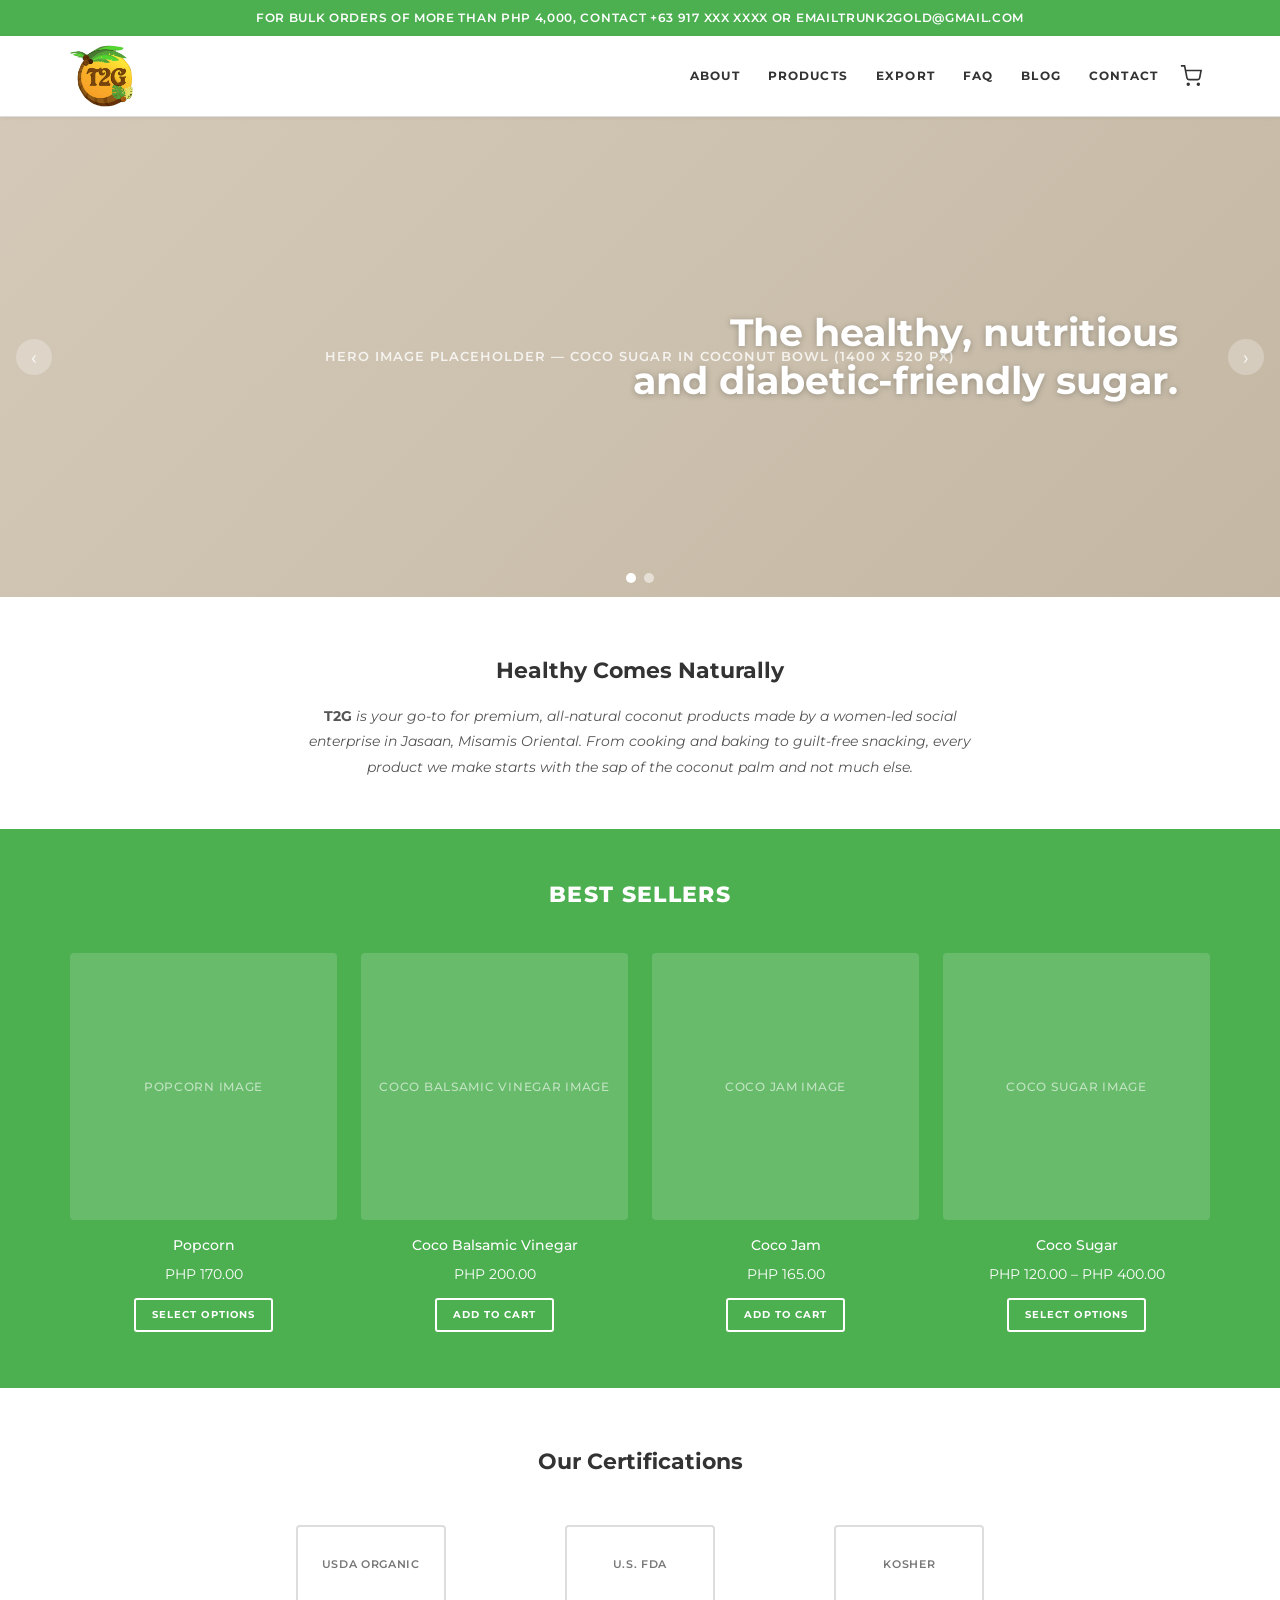
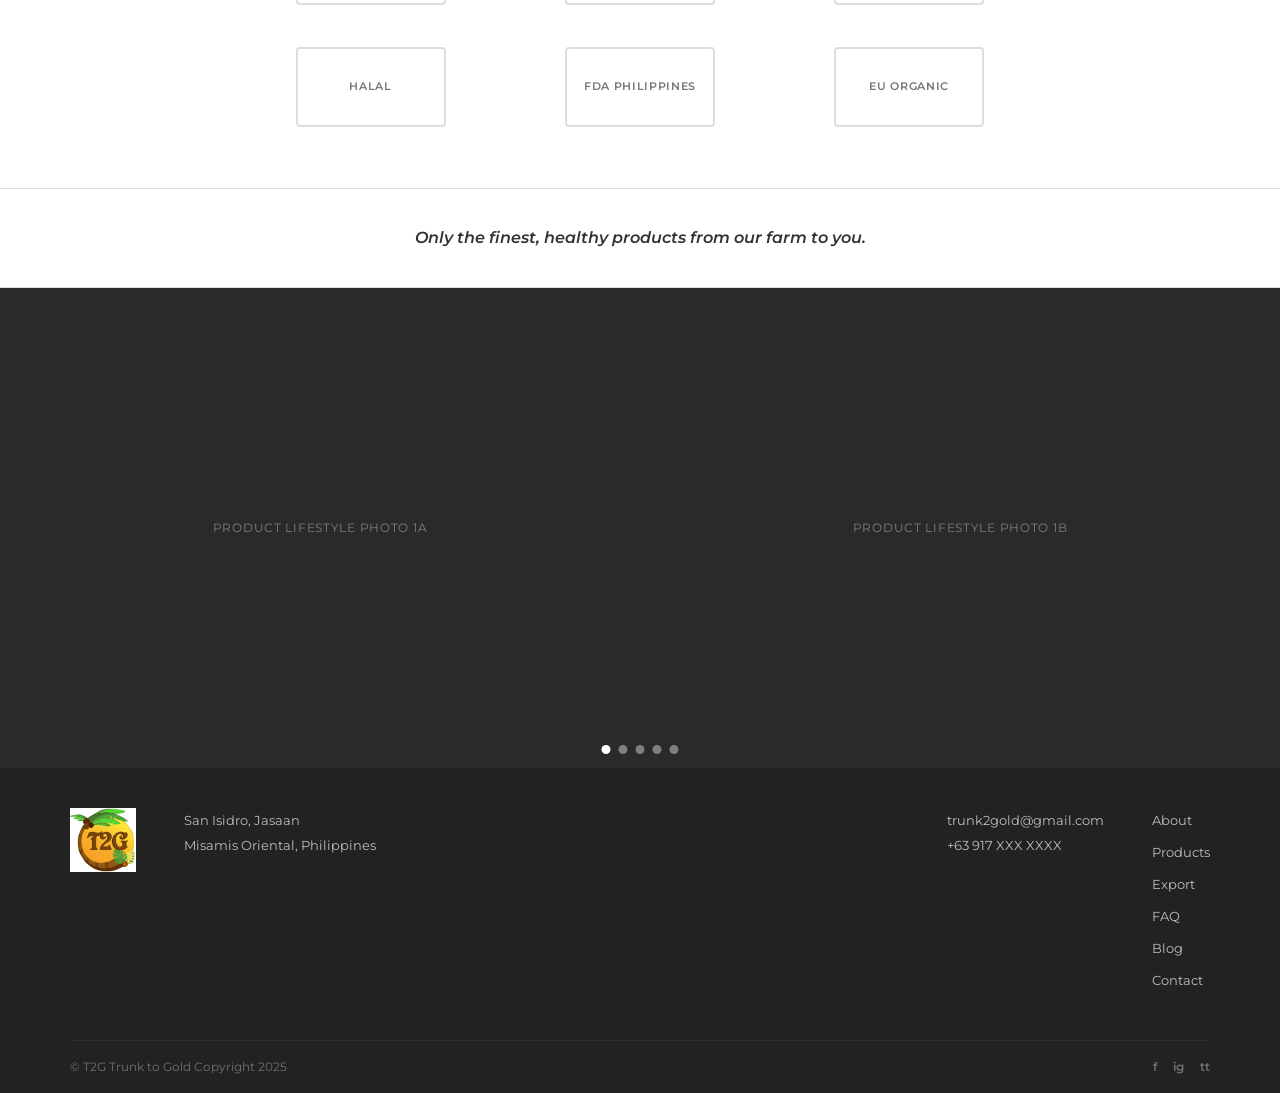
==== commit 21b00a2f: "v3" ====
--- a/index.html
+++ b/index.html
@@ -4,26 +4,22 @@
   <meta charset="UTF-8">
   <meta name="viewport" content="width=device-width, initial-scale=1.0">
   <title>Home — Trunk to Gold (T2G)</title>
-  <meta name="description" content="T2G — Trunk to Gold. Premium, all-natural coconut products from Cagayan de Oro, Northern Mindanao, Philippines.">
+  <meta name="description" content="T2G — Trunk to Gold. Coconut sugar, coco syrup, and more. Grown and made in Jasaan, Misamis Oriental.">
   <link rel="icon" type="image/png" href="assets/img/logo.png">
   <link rel="stylesheet" href="assets/style.css">
 </head>
 <body>
 
 <div id="topbar">
-  <div class="container">
-    For bulk orders, contact us at +63 917 XXX XXXX or email <a href="mailto:trunk2gold@gmail.com">trunk2gold@gmail.com</a>
-  </div>
+  For bulk orders of more than PHP 4,000, contact +63 917 XXX XXXX or email <a href="mailto:trunk2gold@gmail.com">trunk2gold@gmail.com</a>
 </div>
 
 <header id="header">
   <div class="container">
     <div class="header-row">
-      <a id="logo" href="index.html" aria-label="T2G Home">
-        <img src="assets/img/logo.png" alt="Trunk to Gold">
-      </a>
+      <a id="logo" href="index.html"><img src="assets/img/logo.png" alt="Trunk to Gold"></a>
       <div class="nav-spacer"></div>
-      <nav class="nav-links" aria-label="Main navigation">
+      <nav class="nav-links">
         <a href="about.html">About</a>
         <a href="products.html">Products</a>
         <a href="export.html">Export</a>
@@ -31,14 +27,15 @@
         <a href="blog.html">Blog</a>
         <a href="contact.html">Contact</a>
       </nav>
-      <button class="nav-toggle" aria-label="Open menu">
-        <span></span><span></span><span></span>
-      </button>
+      <a href="cart.html" class="nav-cart" aria-label="Cart">
+        <svg viewBox="0 0 24 24"><circle cx="9" cy="21" r="1"/><circle cx="20" cy="21" r="1"/><path d="M1 1h4l2.68 13.39a2 2 0 002 1.61h9.72a2 2 0 002-1.61L23 6H6"/></svg>
+      </a>
+      <button class="nav-toggle" aria-label="Open menu"><span></span><span></span><span></span></button>
     </div>
   </div>
 </header>
 
-<div class="mobile-menu" aria-label="Mobile navigation">
+<div class="mobile-menu">
   <button class="mobile-close" aria-label="Close menu">&#x2715;</button>
   <nav>
     <a href="about.html">About</a>
@@ -50,185 +47,136 @@
   </nav>
 </div>
 
-<!-- HERO: full-width product banner image -->
+<!-- HERO SLIDER -->
 <section class="hero">
-  <div class="hero-img-wrap">
-    <div class="hero-img-placeholder">
-      <!-- Replace with: <img src="assets/img/hero-products.jpg" alt="T2G product lineup"> -->
-      <span>Product hero image placeholder (1400 x 500 px recommended)</span>
-    </div>
-  </div>
-</section>
-
-<!-- THE COMPANY / ABOUT INTRO (matches reference layout) -->
-<section class="section">
-  <div class="container">
-    <div class="about-split reveal">
-      <div>
-        <h2>The Company</h2>
-        <a href="about.html" class="link-arrow" style="margin-top:14px;display:inline-flex;">Get in touch</a>
-      </div>
-      <div>
-        <p>Trunk to Gold (T2G) is a Filipino producer based in Cagayan de Oro, Northern Mindanao, dedicated to bringing premium, all-natural coconut products to families and businesses around the world.</p>
-        <p>Our flagship product, T2G Coco Sugar, is made from fresh coconut sap with minimal processing, keeping its natural nutrients intact. It has grown into a trusted name among health-conscious consumers who care about what goes into their food.</p>
-      </div>
-    </div>
-  </div>
-</section>
-
-<!-- PRODUCTS PREVIEW -->
-<section class="section section-cream">
-  <div class="container">
-    <div class="sec-heading reveal">
-      <span class="kicker">What We Make</span>
-      <h2>Our Products</h2>
-      <p>Everything starts with the coconut palm. We do the rest with as little processing as possible.</p>
-    </div>
-    <div class="products-grid">
-      <div class="product-card reveal" data-delay="0">
-        <div class="product-card-img">
-          <span class="product-card-badge">Flagship</span>
-          <span>Product image</span>
+  <div class="hero-track">
+    <!-- Slide 1 -->
+    <div class="hero-slide">
+      <div class="hero-slide-img">
+        <div class="hero-ph">
+          <span class="hero-ph-label">Hero image placeholder — coco sugar in coconut bowl (1400 x 520 px)</span>
         </div>
-        <div class="product-card-body">
-          <h3>Coco Sugar</h3>
-          <p>Low-GI coconut palm sugar. Drops in as a 1:1 swap for white or brown sugar.</p>
-          <a href="products.html#coco-sugar" class="link-arrow">View details</a>
+      </div>
+      <div class="hero-text-overlay">
+        <h2>The healthy, nutritious<br>and diabetic-friendly sugar.</h2>
+      </div>
+    </div>
+    <!-- Slide 2 -->
+    <div class="hero-slide">
+      <div class="hero-slide-img">
+        <div class="hero-ph">
+          <span class="hero-ph-label">Hero image placeholder — product lineup (1400 x 520 px)</span>
         </div>
       </div>
-      <div class="product-card reveal" data-delay="60">
-        <div class="product-card-img"><span>Product image</span></div>
-        <div class="product-card-body">
-          <h3>Coco Syrup</h3>
-          <p>Amber liquid sweetener from fresh coconut sap, with a mild caramel note.</p>
-          <a href="products.html#coco-syrup" class="link-arrow">View details</a>
-        </div>
-      </div>
-      <div class="product-card reveal" data-delay="120">
-        <div class="product-card-img"><span>Product image</span></div>
-        <div class="product-card-body">
-          <h3>Virgin Coco Oil</h3>
-          <p>Cold-pressed from fresh coconut meat. Full flavor, full nutrition, nothing stripped out.</p>
-          <a href="products.html#virgin-coco-oil" class="link-arrow">View details</a>
-        </div>
-      </div>
-      <div class="product-card reveal" data-delay="180">
-        <div class="product-card-img"><span>Product image</span></div>
-        <div class="product-card-body">
-          <h3>Coco Vinegar</h3>
-          <p>Naturally fermented from coconut sap. Smooth and mildly probiotic.</p>
-          <a href="products.html#coco-vinegar" class="link-arrow">View details</a>
-        </div>
-      </div>
-    </div>
-    <div style="margin-top:32px;" class="reveal">
-      <a href="products.html" class="btn btn-outline-green">See all products</a>
-    </div>
-  </div>
-</section>
-
-<!-- IMAGE + TEXT: Farm story -->
-<section class="section">
-  <div class="container">
-    <div class="img-text-split reveal">
-      <div class="split-img">
-        <div class="img-ph">Farm / plantation photo placeholder</div>
-      </div>
-      <div class="split-text">
-        <span class="kicker">From Our Farms</span>
-        <h2>We own the whole process, start to finish</h2>
-        <p>Our coconut plantations are in Northern Mindanao, one of the Philippines' richest coconut-growing regions. We handle everything from harvest to packaging in-house, which keeps quality consistent and traceable from the tree to the shelf.</p>
-        <p>It also means we work directly with the farmers and communities who make this possible, paying fair rates and investing in the people behind every jar.</p>
-        <a href="about.html" class="btn btn-green">About T2G</a>
-      </div>
-    </div>
-  </div>
-</section>
-
-<!-- STATS -->
-<section class="section-sm section-cream">
-  <div class="container">
-    <div class="stats-row reveal">
-      <div class="stat-item">
-        <span class="stat-num">15+</span>
-        <span class="stat-label">Years of operation</span>
-      </div>
-      <div class="stat-item">
-        <span class="stat-num">8+</span>
-        <span class="stat-label">Product lines</span>
-      </div>
-      <div class="stat-item">
-        <span class="stat-num">10+</span>
-        <span class="stat-label">Export markets</span>
-      </div>
-      <div class="stat-item">
-        <span class="stat-num">GI 35</span>
-        <span class="stat-label">Low glycemic index</span>
-      </div>
+      <div class="hero-text-overlay">
+        <h2>From Jasaan, Misamis Oriental<br>to your table.</h2>
+      </div>
+    </div>
+  </div>
+  <button class="hero-arrow hero-arrow-prev" aria-label="Previous slide">&#8249;</button>
+  <button class="hero-arrow hero-arrow-next" aria-label="Next slide">&#8250;</button>
+  <div class="hero-dots">
+    <button class="hero-dot active" data-dot="0" aria-label="Slide 1"></button>
+    <button class="hero-dot" data-dot="1" aria-label="Slide 2"></button>
+  </div>
+</section>
+
+<!-- TAGLINE / INTRO -->
+<div class="tagline-section">
+  <div class="container">
+    <h2>Healthy Comes Naturally</h2>
+    <p><em>T2G</em> is your go-to for premium, all-natural coconut products made by a women-led social enterprise in Jasaan, Misamis Oriental. From cooking and baking to guilt-free snacking, every product we make starts with the sap of the coconut palm and not much else.</p>
+  </div>
+</div>
+
+<!-- BEST SELLERS -->
+<section class="bestsellers">
+  <div class="container">
+    <h2 class="sec-title-white">Best Sellers</h2>
+    <div class="bestsellers-grid">
+      <div class="bs-card reveal" data-delay="0">
+        <div class="bs-img"><span>Popcorn image</span></div>
+        <h3>Popcorn</h3>
+        <p class="price">PHP 170.00</p>
+        <a href="products.html#popcorn" class="btn btn-outline-white">Select Options</a>
+      </div>
+      <div class="bs-card reveal" data-delay="60">
+        <div class="bs-img"><span>Coco Balsamic Vinegar image</span></div>
+        <h3>Coco Balsamic Vinegar</h3>
+        <p class="price">PHP 200.00</p>
+        <a href="products.html#coco-balsamic" class="btn btn-outline-white">Add to Cart</a>
+      </div>
+      <div class="bs-card reveal" data-delay="120">
+        <div class="bs-img"><span>Coco Jam image</span></div>
+        <h3>Coco Jam</h3>
+        <p class="price">PHP 165.00</p>
+        <a href="products.html#coco-jam" class="btn btn-outline-white">Add to Cart</a>
+      </div>
+      <div class="bs-card reveal" data-delay="180">
+        <div class="bs-img"><span>Coco Sugar image</span></div>
+        <h3>Coco Sugar</h3>
+        <p class="price">PHP 120.00 – PHP 400.00</p>
+        <a href="products.html#coco-sugar" class="btn btn-outline-white">Select Options</a>
+      </div>
+    </div>
+  </div>
+</section>
+
+<!-- CERTIFICATIONS -->
+<section class="certs-section">
+  <div class="container">
+    <h2 class="sec-title" style="margin-bottom:40px;">Our Certifications</h2>
+    <div class="certs-grid reveal">
+      <div class="cert-item"><div class="cert-placeholder">USDA Organic</div></div>
+      <div class="cert-item"><div class="cert-placeholder">U.S. FDA</div></div>
+      <div class="cert-item"><div class="cert-placeholder">Kosher</div></div>
+      <div class="cert-item"><div class="cert-placeholder">Halal</div></div>
+      <div class="cert-item"><div class="cert-placeholder">FDA Philippines</div></div>
+      <div class="cert-item"><div class="cert-placeholder">EU Organic</div></div>
     </div>
   </div>
 </section>
 
 <!-- PULLQUOTE -->
 <div class="pullquote">
-  <blockquote class="reveal">"Only the finest, all-natural products from our trunk to your table."</blockquote>
-</div>
-
-<!-- IMAGE + TEXT: Export -->
-<section class="section">
-  <div class="container">
-    <div class="img-text-split flip reveal">
-      <div class="split-img">
-        <div class="img-ph">Export / shipping photo placeholder</div>
-      </div>
-      <div class="split-text">
-        <span class="kicker">Going Global</span>
-        <h2>Export-ready and shipping worldwide</h2>
-        <p>T2G products meet international food safety requirements and we have years of experience getting orders to buyers across Asia, the Middle East, Europe, and North America on time and in good shape.</p>
-        <p>Free product samples available. Private label open for discussion.</p>
-        <a href="export.html" class="btn btn-green">Export details</a>
-      </div>
-    </div>
-  </div>
-</section>
-
-<!-- CERTIFICATIONS -->
-<section class="section-sm section-cream">
-  <div class="container">
-    <div class="sec-heading center reveal">
-      <span class="kicker">Standards</span>
-      <h2>Tested and certified</h2>
-    </div>
-    <div class="certs-row">
-      <div class="cert-card reveal" data-delay="0">
-        <svg viewBox="0 0 24 24" aria-hidden="true"><path d="M9 12l2 2 4-4m6 2a9 9 0 11-18 0 9 9 0 0118 0z"/></svg>
-        <p>Intertek Tested</p>
-      </div>
-      <div class="cert-card reveal" data-delay="60">
-        <svg viewBox="0 0 24 24" aria-hidden="true"><path d="M9 12l2 2 4-4M7.835 4.697a3.42 3.42 0 001.946-.806 3.42 3.42 0 014.438 0 3.42 3.42 0 001.946.806 3.42 3.42 0 013.138 3.138 3.42 3.42 0 00.806 1.946 3.42 3.42 0 010 4.438 3.42 3.42 0 00-.806 1.946 3.42 3.42 0 01-3.138 3.138 3.42 3.42 0 00-1.946.806 3.42 3.42 0 01-4.438 0 3.42 3.42 0 00-1.946-.806 3.42 3.42 0 01-3.138-3.138 3.42 3.42 0 00-.806-1.946 3.42 3.42 0 010-4.438 3.42 3.42 0 00.806-1.946 3.42 3.42 0 013.138-3.138z"/></svg>
-        <p>SGS Accredited</p>
-      </div>
-      <div class="cert-card reveal" data-delay="120">
-        <svg viewBox="0 0 24 24" aria-hidden="true"><rect x="1" y="3" width="15" height="13" rx="1"/><path d="M16 8h4a1 1 0 011 1v9a1 1 0 01-1 1H5a1 1 0 01-1-1v-2"/></svg>
-        <p>ISO-Certified Packaging</p>
-      </div>
-      <div class="cert-card reveal" data-delay="180">
-        <svg viewBox="0 0 24 24" aria-hidden="true"><path d="M12 2C6.48 2 2 6.48 2 12s4.48 10 10 10 10-4.48 10-10S17.52 2 12 2zm-1 14H9V8h2v8zm4 0h-2V8h2v8z"/><path d="M12 22c5.52 0 10-4.48 10-10S17.52 2 12 2 2 6.48 2 12s4.48 10 10 10z"/><path d="M11 8h2v8h-2zM7 8h2v8H7zM15 8h2v8h-2z" style="display:none"/></svg>
-        <p>All-Natural Ingredients</p>
-      </div>
-    </div>
-  </div>
-</section>
-
+  <p>Only the finest, healthy products from our farm to you.</p>
+</div>
+
+<!-- LIFESTYLE PHOTO SLIDER -->
+<section class="lifestyle-slider">
+  <div class="lifestyle-track">
+    <div class="lifestyle-slide">
+      <div class="lifestyle-panel"><span>Product lifestyle photo 1A</span></div>
+      <div class="lifestyle-panel"><span>Product lifestyle photo 1B</span></div>
+    </div>
+    <div class="lifestyle-slide">
+      <div class="lifestyle-panel"><span>Product lifestyle photo 2A</span></div>
+      <div class="lifestyle-panel"><span>Product lifestyle photo 2B</span></div>
+    </div>
+  </div>
+  <div class="lifestyle-dots">
+    <button class="lifestyle-dot active" data-dot="0" aria-label="Slide 1"></button>
+    <button class="lifestyle-dot" data-dot="1" aria-label="Slide 2"></button>
+    <button class="lifestyle-dot" data-dot="2" aria-label="Slide 3"></button>
+    <button class="lifestyle-dot" data-dot="3" aria-label="Slide 4"></button>
+    <button class="lifestyle-dot" data-dot="4" aria-label="Slide 5"></button>
+  </div>
+</section>
+
+<!-- FOOTER -->
 <footer class="footer">
   <div class="container">
-    <div class="footer-grid">
-      <div class="footer-brand">
-        <img src="assets/img/logo.png" alt="T2G">
-        <p>Trunk to Gold produces premium, all-natural coconut products from Cagayan de Oro, Northern Mindanao. From our farms to your table.</p>
-      </div>
-      <div class="footer-col">
-        <h4>Navigate</h4>
+    <div class="footer-inner">
+      <div class="footer-brand"><img src="assets/img/logo.png" alt="T2G"></div>
+      <div class="footer-address">
+        San Isidro, Jasaan<br>
+        Misamis Oriental, Philippines
+      </div>
+      <div class="footer-contact">
+        trunk2gold@gmail.com<br>
+        +63 917 XXX XXXX
+      </div>
+      <div class="footer-nav-col">
         <ul>
           <li><a href="about.html">About</a></li>
           <li><a href="products.html">Products</a></li>
@@ -238,30 +186,14 @@
           <li><a href="contact.html">Contact</a></li>
         </ul>
       </div>
-      <div class="footer-col">
-        <h4>Products</h4>
-        <ul>
-          <li><a href="products.html#coco-sugar">Coco Sugar</a></li>
-          <li><a href="products.html#coco-syrup">Coco Syrup</a></li>
-          <li><a href="products.html#virgin-coco-oil">Virgin Coco Oil</a></li>
-          <li><a href="products.html#coco-vinegar">Coco Vinegar</a></li>
-          <li><a href="products.html#coco-jam">Coco Jam</a></li>
-          <li><a href="products.html">View all</a></li>
-        </ul>
-      </div>
-      <div class="footer-col">
-        <h4>Contact</h4>
-        <address>
-          Cagayan de Oro City<br>
-          Northern Mindanao, Philippines<br><br>
-          <a href="mailto:trunk2gold@gmail.com">trunk2gold@gmail.com</a><br>
-          +63 917 XXX XXXX
-        </address>
-      </div>
     </div>
     <div class="footer-bottom">
-      <span>&copy; 2025 Trunk to Gold (T2G). All rights reserved.</span>
-      <span>Made in the Philippines</span>
+      <span>&copy; T2G Trunk to Gold Copyright 2025</span>
+      <div class="footer-social">
+        <a href="#">f</a>
+        <a href="#">ig</a>
+        <a href="#">tt</a>
+      </div>
     </div>
   </div>
 </footer>
--- a/assets/style.css
+++ b/assets/style.css
@@ -1,160 +1,102 @@
-/* =============================================
-   T2G — Trunk to Gold  |  Stylesheet v2
-   ============================================= */
-
-@import url('https://fonts.googleapis.com/css2?family=Plus+Jakarta+Sans:ital,wght@0,300;0,400;0,500;0,600;0,700;0,800;1,400;1,600&display=swap');
-
-/* -- Tokens -- */
+/* ================================================
+   T2G — Trunk to Gold  |  Coco Natura Clone Style
+   ================================================ */
+
+@import url('https://fonts.googleapis.com/css2?family=Montserrat:ital,wght@0,400;0,500;0,600;0,700;0,800;0,900;1,400;1,600&display=swap');
+
 :root {
-  --gold:        #C8960C;
-  --gold-light:  #F5C842;
-  --gold-pale:   #FDF6E3;
-  --green:       #3A7D2C;
-  --green-mid:   #4E9A3C;
-  --green-light: #EDF7EA;
-  --brown:       #3D2200;
-  --brown-soft:  #6B4226;
-  --cream:       #FAF6F0;
-  --cream-mid:   #F1EAE0;
-  --white:       #FFFFFF;
-  --text:        #1A1206;
-  --text-mid:    #4A3728;
-  --text-light:  #7A6555;
-  --border:      #E8E0D4;
-  --topbar:      #3A7D2C;
-  --nav-h:       80px;
-  --r:           8px;
-  --r-lg:        14px;
-  --ease:        cubic-bezier(0.32, 0.72, 0, 1);
-  --ease-spring: cubic-bezier(0.34, 1.56, 0.64, 1);
-}
-
-/* -- Reset -- */
+  --green:      #4caf50;
+  --green-dark: #388e3c;
+  --green-btn:  #43a047;
+  --black:      #1a1a1a;
+  --dark:       #222222;
+  --grey-bg:    #f0f0f0;
+  --white:      #ffffff;
+  --text:       #333333;
+  --text-mid:   #555555;
+  --text-light: #777777;
+  --border:     #dddddd;
+  --topbar-h:   36px;
+  --nav-h:      80px;
+  --ease:       cubic-bezier(0.4, 0, 0.2, 1);
+}
+
 *, *::before, *::after { box-sizing: border-box; margin: 0; padding: 0; }
-html { scroll-behavior: smooth; -webkit-text-size-adjust: 100%; }
-body {
-  font-family: 'Plus Jakarta Sans', system-ui, sans-serif;
-  font-size: 16px;
-  line-height: 1.65;
-  color: var(--text);
-  background: var(--white);
-}
+html { scroll-behavior: smooth; }
+body { font-family: 'Montserrat', sans-serif; font-size: 15px; color: var(--text); background: var(--white); line-height: 1.6; }
 img { display: block; max-width: 100%; }
 a { color: inherit; text-decoration: none; }
-ul, ol { list-style: none; }
+ul { list-style: none; }
 button { font-family: inherit; cursor: pointer; border: none; background: none; }
 input, textarea, select { font-family: inherit; font-size: inherit; }
 address { font-style: normal; }
 
-/* -- Utilities -- */
-.container { max-width: 1180px; margin-inline: auto; padding-inline: 28px; }
-.container-wide { max-width: 1380px; margin-inline: auto; padding-inline: 28px; }
-
-/* -- Buttons -- */
-.btn {
-  display: inline-flex;
-  align-items: center;
-  gap: 8px;
-  padding: 11px 24px;
-  border-radius: 6px;
-  font-size: .875rem;
-  font-weight: 600;
-  letter-spacing: .02em;
-  transition: background 300ms var(--ease), color 300ms var(--ease), transform 200ms var(--ease), box-shadow 300ms var(--ease);
-  white-space: nowrap;
-}
-.btn:active { transform: scale(.98); }
-.btn-green {
+.container { max-width: 1200px; margin-inline: auto; padding-inline: 30px; }
+
+/* ================================================
+   TOPBAR
+   ================================================ */
+#topbar {
   background: var(--green);
   color: var(--white);
-}
-.btn-green:hover { background: var(--green-mid); box-shadow: 0 4px 18px rgba(58,125,44,.3); }
-.btn-outline-green {
-  background: transparent;
-  color: var(--green);
-  border: 1.5px solid var(--green);
-}
-.btn-outline-green:hover { background: var(--green); color: var(--white); }
-.btn-gold {
-  background: var(--gold);
-  color: var(--white);
-}
-.btn-gold:hover { background: #a67a0a; }
-
-/* -- Inline link -- */
-.link-arrow {
-  display: inline-flex;
-  align-items: center;
-  gap: 6px;
-  font-size: .875rem;
-  font-weight: 700;
-  color: var(--green);
+  height: var(--topbar-h);
+  display: flex;
+  align-items: center;
+  justify-content: center;
+  font-size: .72rem;
+  font-weight: 600;
   letter-spacing: .06em;
   text-transform: uppercase;
-}
-.link-arrow::after {
-  content: '›';
-  font-size: 1.1rem;
-  line-height: 1;
-  transition: transform 250ms var(--ease);
-}
-.link-arrow:hover::after { transform: translateX(4px); }
-
-/* ============================================================
-   TOPBAR
-   ============================================================ */
-#topbar {
-  background: var(--topbar);
-  color: var(--white);
-  text-align: center;
-  padding: 9px 28px;
-  font-size: .78rem;
-  font-weight: 600;
-  letter-spacing: .05em;
-  text-transform: uppercase;
-  line-height: 1.4;
-}
-#topbar a { color: var(--white); text-decoration: underline; text-underline-offset: 3px; }
-
-/* ============================================================
-   HEADER / NAV
-   ============================================================ */
+  text-align: center;
+  padding: 0 20px;
+}
+#topbar a { color: var(--white); }
+
+/* ================================================
+   HEADER
+   ================================================ */
 #header {
   position: sticky;
   top: 0;
   z-index: 200;
-  background: rgba(255,255,255,.97);
+  background: var(--white);
   border-bottom: 1px solid var(--border);
-  backdrop-filter: blur(12px);
-  -webkit-backdrop-filter: blur(12px);
+  box-shadow: 0 1px 4px rgba(0,0,0,.06);
 }
 .header-row {
   display: flex;
   align-items: center;
   height: var(--nav-h);
-  gap: 16px;
 }
 #logo { flex-shrink: 0; display: flex; align-items: center; }
-#logo img { height: 58px; width: auto; }
+#logo img { height: 62px; width: auto; }
 .nav-spacer { flex: 1; }
 .nav-links {
   display: flex;
   align-items: center;
-  gap: 2px;
+  gap: 0;
 }
 .nav-links a {
   display: block;
-  padding: 7px 13px;
-  font-size: .825rem;
+  padding: 6px 14px;
+  font-size: .72rem;
   font-weight: 700;
-  letter-spacing: .06em;
-  text-transform: uppercase;
-  color: var(--text-mid);
-  border-radius: 5px;
-  transition: color 200ms, background 200ms;
+  letter-spacing: .1em;
+  text-transform: uppercase;
+  color: var(--text);
+  transition: color 200ms;
 }
 .nav-links a:hover,
-.nav-links a.active { color: var(--green); background: var(--green-light); }
+.nav-links a.active { color: var(--green); }
+.nav-cart {
+  display: flex;
+  align-items: center;
+  padding: 6px 8px;
+  color: var(--text);
+  transition: color 200ms;
+}
+.nav-cart:hover { color: var(--green); }
+.nav-cart svg { width: 22px; height: 22px; stroke: currentColor; stroke-width: 1.8; fill: none; }
 
 /* Mobile toggle */
 .nav-toggle {
@@ -162,10 +104,7 @@
   flex-direction: column;
   gap: 5px;
   padding: 8px;
-  border-radius: 6px;
-  transition: background 200ms;
-}
-.nav-toggle:hover { background: var(--cream); }
+}
 .nav-toggle span {
   display: block;
   width: 22px;
@@ -184,36 +123,30 @@
   display: none;
   position: fixed;
   inset: 0;
-  top: 0;
   z-index: 300;
   background: rgba(255,255,255,.98);
-  backdrop-filter: blur(20px);
   flex-direction: column;
   justify-content: center;
-  padding: 48px 32px;
+  padding: 40px 32px;
   opacity: 0;
   pointer-events: none;
-  transition: opacity 300ms var(--ease);
-}
-.mobile-menu.open {
-  opacity: 1;
-  pointer-events: all;
-}
+  transition: opacity 250ms var(--ease);
+}
+.mobile-menu.open { opacity: 1; pointer-events: all; }
 .mobile-close {
   position: absolute;
-  top: 24px;
-  right: 24px;
-  font-size: 1.5rem;
-  font-weight: 300;
+  top: 20px;
+  right: 20px;
+  font-size: 1.4rem;
+  padding: 8px 12px;
   color: var(--text);
-  padding: 8px 12px;
-  border-radius: 6px;
-}
-.mobile-close:hover { background: var(--cream); }
+}
 .mobile-menu nav a {
   display: block;
-  font-size: 2rem;
+  font-size: 1.5rem;
   font-weight: 700;
+  text-transform: uppercase;
+  letter-spacing: .08em;
   color: var(--text);
   padding: 10px 0;
   border-bottom: 1px solid var(--border);
@@ -222,659 +155,865 @@
 .mobile-menu nav a:hover { color: var(--green); }
 .mobile-menu nav a:last-child { border-bottom: none; }
 
-/* ============================================================
-   HERO
-   ============================================================ */
+/* ================================================
+   HERO SLIDER
+   ================================================ */
 .hero {
-  background: var(--cream);
-  overflow: hidden;
-}
-.hero-img-wrap {
-  width: 100%;
-  aspect-ratio: 16/7;
-  max-height: 500px;
-  overflow: hidden;
   position: relative;
-  background: var(--cream-mid);
-}
-.hero-img-placeholder {
+  width: 100%;
+  overflow: hidden;
+  background: #e8e0d5;
+}
+.hero-track {
+  display: flex;
+  transition: transform 600ms var(--ease);
+}
+.hero-slide {
+  flex-shrink: 0;
+  width: 100%;
+  position: relative;
+}
+.hero-slide-img {
+  width: 100%;
+  aspect-ratio: 16/6;
+  min-height: 340px;
+  max-height: 520px;
+  overflow: hidden;
+  background: #d4c9b8;
+  display: flex;
+  align-items: center;
+  justify-content: center;
+}
+.hero-slide-img img { width: 100%; height: 100%; object-fit: cover; }
+.hero-ph {
   width: 100%;
   height: 100%;
-  display: flex;
-  align-items: center;
-  justify-content: center;
-  background: linear-gradient(135deg, #e8ddd0 0%, #d4c8b8 100%);
+  background: linear-gradient(135deg, #d4c9b8 0%, #c4b8a4 100%);
+  display: flex;
+  align-items: center;
+  justify-content: center;
+  flex-direction: column;
+  gap: 12px;
+}
+.hero-ph-label {
+  color: rgba(255,255,255,.8);
+  font-size: .8rem;
+  font-weight: 600;
+  letter-spacing: .08em;
+  text-transform: uppercase;
+}
+.hero-text-overlay {
+  position: absolute;
+  right: 8%;
+  top: 50%;
+  transform: translateY(-50%);
+  text-align: right;
+  color: var(--white);
+  text-shadow: 0 1px 6px rgba(0,0,0,.25);
+}
+.hero-text-overlay h2 {
+  font-size: clamp(1.4rem, 3.5vw, 2.4rem);
+  font-weight: 700;
+  line-height: 1.25;
+}
+/* Arrow buttons */
+.hero-arrow {
+  position: absolute;
+  top: 50%;
+  transform: translateY(-50%);
+  background: rgba(255,255,255,.25);
+  border: none;
+  border-radius: 50%;
+  width: 36px;
+  height: 36px;
+  display: flex;
+  align-items: center;
+  justify-content: center;
+  cursor: pointer;
+  color: var(--white);
+  font-size: 1.2rem;
+  transition: background 200ms;
+  z-index: 2;
+}
+.hero-arrow:hover { background: rgba(255,255,255,.5); }
+.hero-arrow-prev { left: 16px; }
+.hero-arrow-next { right: 16px; }
+/* Dots */
+.hero-dots {
+  position: absolute;
+  bottom: 14px;
+  left: 50%;
+  transform: translateX(-50%);
+  display: flex;
+  gap: 8px;
+  z-index: 2;
+}
+.hero-dot {
+  width: 10px; height: 10px;
+  border-radius: 50%;
+  background: rgba(255,255,255,.5);
+  border: none;
+  cursor: pointer;
+  transition: background 200ms;
+  padding: 0;
+}
+.hero-dot.active { background: var(--white); }
+
+/* ================================================
+   SECTION UTILITIES
+   ================================================ */
+.section { padding: 60px 0; }
+.section-sm { padding: 40px 0; }
+.section-green { background: var(--green); color: var(--white); }
+.section-grey  { background: var(--grey-bg); }
+.section-dark  { background: var(--dark); color: var(--white); }
+
+.sec-title {
+  font-size: 1.4rem;
+  font-weight: 700;
+  color: var(--text);
+  text-align: center;
+  margin-bottom: 8px;
+}
+.sec-title-white {
+  font-size: 1.4rem;
+  font-weight: 800;
+  letter-spacing: .06em;
+  text-transform: uppercase;
+  color: var(--white);
+  text-align: center;
+  margin-bottom: 40px;
+}
+.sec-desc {
+  text-align: center;
   color: var(--text-light);
-  font-size: .85rem;
+  font-size: .9rem;
+  max-width: 640px;
+  margin: 0 auto 40px;
+  line-height: 1.7;
+}
+
+/* ================================================
+   BUTTONS
+   ================================================ */
+.btn {
+  display: inline-block;
+  padding: 9px 20px;
+  font-size: .72rem;
+  font-weight: 700;
+  letter-spacing: .1em;
+  text-transform: uppercase;
+  border-radius: 3px;
+  cursor: pointer;
+  transition: background 200ms, color 200ms, border-color 200ms;
+  text-align: center;
+}
+.btn-green {
+  background: var(--green-btn);
+  color: var(--white);
+  border: 2px solid var(--green-btn);
+}
+.btn-green:hover { background: var(--green-dark); border-color: var(--green-dark); }
+.btn-outline-white {
+  background: transparent;
+  color: var(--white);
+  border: 2px solid var(--white);
+}
+.btn-outline-white:hover { background: var(--white); color: var(--green); }
+.btn-outline-dark {
+  background: transparent;
+  color: var(--text);
+  border: 2px solid var(--text);
+}
+.btn-outline-dark:hover { background: var(--text); color: var(--white); }
+
+/* ================================================
+   HOME: TAGLINE SECTION
+   ================================================ */
+.tagline-section {
+  padding: 56px 0 48px;
+  text-align: center;
+  background: var(--white);
+}
+.tagline-section h2 {
+  font-size: 1.35rem;
+  font-weight: 700;
+  color: var(--text);
+  margin-bottom: 16px;
+}
+.tagline-section p {
+  font-size: .9rem;
+  font-style: italic;
+  color: var(--text-mid);
+  max-width: 680px;
+  margin: 0 auto;
+  line-height: 1.8;
+}
+.tagline-section p em { font-style: normal; font-weight: 700; }
+
+/* ================================================
+   HOME: BEST SELLERS (green bg, 4-col product grid)
+   ================================================ */
+.bestsellers {
+  background: var(--green);
+  padding: 48px 0 56px;
+}
+.bestsellers-grid {
+  display: grid;
+  grid-template-columns: repeat(4, 1fr);
+  gap: 24px;
+}
+.bs-card {
+  text-align: center;
+  color: var(--white);
+}
+.bs-img {
+  width: 100%;
+  aspect-ratio: 1;
+  background: rgba(255,255,255,.15);
+  border-radius: 4px;
+  overflow: hidden;
+  margin-bottom: 14px;
+  display: flex;
+  align-items: center;
+  justify-content: center;
+  color: rgba(255,255,255,.6);
+  font-size: .75rem;
   letter-spacing: .06em;
   text-transform: uppercase;
   font-weight: 500;
 }
-.hero-img-placeholder img { width: 100%; height: 100%; object-fit: cover; }
-
-/* ============================================================
-   SECTION STRUCTURE
-   ============================================================ */
-.section { padding: 72px 0; }
-.section-sm { padding: 48px 0; }
-.section-cream { background: var(--cream); }
-.section-cream-mid { background: var(--cream-mid); }
-.section-green { background: var(--green); color: var(--white); }
-.section-brown { background: var(--brown); color: var(--white); }
-
-/* ============================================================
-   ABOUT SPLIT (reference: left H2 + link, right body text)
-   ============================================================ */
-.about-split {
-  display: grid;
-  grid-template-columns: 1fr 1.5fr;
-  gap: 64px;
+.bs-img img { width: 100%; height: 100%; object-fit: contain; padding: 12px; }
+.bs-card h3 { font-size: .9rem; font-weight: 500; margin-bottom: 6px; }
+.bs-card .price { font-size: .88rem; margin-bottom: 12px; }
+.bs-card .btn { font-size: .65rem; padding: 7px 16px; }
+
+/* ================================================
+   HOME: CERTIFICATIONS
+   ================================================ */
+.certs-section {
+  padding: 56px 0;
+  background: var(--white);
+}
+.certs-grid {
+  display: grid;
+  grid-template-columns: repeat(3, 1fr);
+  gap: 32px 48px;
+  max-width: 760px;
+  margin-inline: auto;
+  align-items: center;
+  justify-items: center;
+}
+.cert-item {
+  display: flex;
+  align-items: center;
+  justify-content: center;
+  height: 90px;
+}
+.cert-item img { max-height: 80px; max-width: 160px; object-fit: contain; }
+.cert-placeholder {
+  display: flex;
+  align-items: center;
+  justify-content: center;
+  height: 80px;
+  width: 150px;
+  border: 2px solid var(--border);
+  border-radius: 4px;
+  font-size: .7rem;
+  text-transform: uppercase;
+  letter-spacing: .06em;
+  color: var(--text-light);
+  font-weight: 600;
+  text-align: center;
+  padding: 8px;
+}
+
+/* ================================================
+   HOME: PULLQUOTE
+   ================================================ */
+.pullquote {
+  padding: 36px 24px;
+  text-align: center;
+  background: var(--white);
+  border-top: 1px solid var(--border);
+  border-bottom: 1px solid var(--border);
+}
+.pullquote p {
+  font-size: 1rem;
+  font-style: italic;
+  font-weight: 600;
+  color: var(--text);
+  max-width: 700px;
+  margin-inline: auto;
+}
+
+/* ================================================
+   HOME: LIFESTYLE SLIDER (2-panel split photos)
+   ================================================ */
+.lifestyle-slider {
+  position: relative;
+  overflow: hidden;
+  background: var(--dark);
+}
+.lifestyle-track {
+  display: flex;
+  transition: transform 600ms var(--ease);
+}
+.lifestyle-slide {
+  flex-shrink: 0;
+  width: 100%;
+  display: grid;
+  grid-template-columns: 1fr 1fr;
+}
+.lifestyle-panel {
+  aspect-ratio: 4/3;
+  overflow: hidden;
+  background: #2a2a2a;
+  display: flex;
+  align-items: center;
+  justify-content: center;
+  color: rgba(255,255,255,.4);
+  font-size: .75rem;
+  text-transform: uppercase;
+  letter-spacing: .06em;
+}
+.lifestyle-panel img { width: 100%; height: 100%; object-fit: cover; }
+.lifestyle-dots {
+  position: absolute;
+  bottom: 14px;
+  left: 50%;
+  transform: translateX(-50%);
+  display: flex;
+  gap: 8px;
+  z-index: 2;
+}
+.lifestyle-dot {
+  width: 9px; height: 9px;
+  border-radius: 50%;
+  background: rgba(255,255,255,.4);
+  border: none;
+  cursor: pointer;
+  padding: 0;
+  transition: background 200ms;
+}
+.lifestyle-dot.active { background: var(--white); }
+
+/* ================================================
+   ABOUT: COMPANY SPLIT
+   ================================================ */
+.company-split {
+  display: grid;
+  grid-template-columns: 1fr 2fr;
+  gap: 60px;
   align-items: start;
-}
-.about-split h2 {
-  font-size: 1.9rem;
-  font-weight: 800;
+  padding: 56px 0;
+}
+.company-split h2 {
+  font-size: 1.5rem;
+  font-weight: 700;
   color: var(--text);
-  margin-bottom: 20px;
-  line-height: 1.2;
-}
-.about-split p {
-  color: var(--text-light);
   margin-bottom: 16px;
-  font-size: .97rem;
-}
-.about-split p:last-child { margin-bottom: 0; }
-
-/* ============================================================
-   IMAGE + TEXT SPLIT
-   ============================================================ */
-.img-text-split {
-  display: grid;
-  grid-template-columns: 1fr 1fr;
-  gap: 60px;
-  align-items: center;
-}
-.img-text-split.flip { direction: rtl; }
-.img-text-split.flip > * { direction: ltr; }
-.split-img {
-  border-radius: var(--r-lg);
-  overflow: hidden;
-  aspect-ratio: 4/3;
-  background: var(--cream-mid);
-}
-.split-img .img-ph {
-  width: 100%;
-  height: 100%;
-  background: linear-gradient(135deg, var(--cream-mid) 0%, #ddd0be 100%);
-  display: flex;
-  align-items: center;
-  justify-content: center;
-  color: var(--text-light);
-  font-size: .8rem;
-  text-transform: uppercase;
-  letter-spacing: .06em;
-  font-weight: 500;
-}
-.split-text .kicker {
+}
+.company-split .link-green {
+  display: inline-flex;
+  align-items: center;
+  gap: 6px;
   font-size: .72rem;
   font-weight: 800;
+  letter-spacing: .1em;
+  text-transform: uppercase;
+  color: var(--green);
+  margin-top: 4px;
+}
+.company-split .link-green::after { content: '>'; }
+.company-split p {
+  font-size: .88rem;
+  color: var(--text-mid);
+  margin-bottom: 12px;
+  line-height: 1.75;
+}
+.company-split p:last-child { margin-bottom: 0; }
+
+/* ================================================
+   ABOUT: MISSION/VISION BENTO (2x2 photo+text grid)
+   ================================================ */
+.mv-section {
+  background: var(--grey-bg);
+  padding: 56px 0;
+}
+.mv-grid {
+  display: grid;
+  grid-template-columns: 1fr 1fr 1fr;
+  grid-template-rows: auto auto;
+  gap: 0;
+  max-width: 900px;
+  margin-inline: auto;
+}
+.mv-cell {
+  background: var(--white);
+  display: flex;
+  align-items: center;
+  justify-content: center;
+  text-align: center;
+  padding: 36px 28px;
+  font-size: .85rem;
+  color: var(--text-mid);
+  line-height: 1.7;
+  border: 1px solid var(--border);
+}
+.mv-cell-photo {
+  padding: 0;
+  overflow: hidden;
+  aspect-ratio: 1;
+  background: var(--grey-bg);
+}
+.mv-cell-photo img { width: 100%; height: 100%; object-fit: cover; }
+.mv-ph {
+  width: 100%;
+  height: 100%;
+  min-height: 200px;
+  background: #ccc;
+  display: flex;
+  align-items: center;
+  justify-content: center;
+  color: #888;
+  font-size: .72rem;
+  text-transform: uppercase;
+  letter-spacing: .05em;
+}
+
+/* ================================================
+   ABOUT: WHY T2G (green bg, 3 image+text cards)
+   ================================================ */
+.why-section {
+  background: var(--green);
+  padding: 56px 0;
+}
+.why-grid {
+  display: grid;
+  grid-template-columns: repeat(3, 1fr);
+  gap: 20px;
+}
+.why-card {
+  background: var(--white);
+  border-radius: 3px;
+  overflow: hidden;
+}
+.why-card-img {
+  width: 100%;
+  aspect-ratio: 4/3;
+  overflow: hidden;
+  background: rgba(255,255,255,.2);
+  display: flex;
+  align-items: center;
+  justify-content: center;
+  color: rgba(255,255,255,.6);
+  font-size: .72rem;
+  text-transform: uppercase;
+  letter-spacing: .05em;
+}
+.why-card-img img { width: 100%; height: 100%; object-fit: cover; }
+.why-card-body {
+  padding: 24px 20px;
+  text-align: center;
+}
+.why-card-body h3 { font-size: .95rem; font-weight: 700; color: var(--text); margin-bottom: 12px; }
+.why-card-body p  { font-size: .82rem; color: var(--text-mid); line-height: 1.7; }
+
+/* ================================================
+   PRODUCTS: GREEN HERO (flagship)
+   ================================================ */
+.product-hero {
+  background: var(--green);
+  padding: 48px 0;
+}
+.product-hero-inner {
+  display: grid;
+  grid-template-columns: 1fr 1fr;
+  gap: 40px;
+  align-items: center;
+  max-width: 900px;
+  margin-inline: auto;
+}
+.product-hero-img {
+  border-radius: 4px;
+  overflow: hidden;
+  aspect-ratio: 4/3;
+  background: rgba(255,255,255,.15);
+  display: flex;
+  align-items: center;
+  justify-content: center;
+  color: rgba(255,255,255,.6);
+  font-size: .75rem;
+  text-transform: uppercase;
+  letter-spacing: .05em;
+}
+.product-hero-img img { width: 100%; height: 100%; object-fit: cover; }
+.product-hero-text { color: var(--white); text-align: center; }
+.product-hero-text .kicker {
+  font-size: .7rem;
+  font-weight: 700;
   letter-spacing: .14em;
   text-transform: uppercase;
-  color: var(--green);
-  margin-bottom: 12px;
-  display: block;
-}
-.split-text h2 {
-  font-size: 1.9rem;
-  font-weight: 800;
-  line-height: 1.2;
-  margin-bottom: 16px;
-  color: var(--text);
-}
-.split-text p {
-  color: var(--text-light);
-  margin-bottom: 14px;
-  font-size: .97rem;
-}
-.split-text p:last-of-type { margin-bottom: 24px; }
-
-/* ============================================================
-   PAGE HEADER (inner pages)
-   ============================================================ */
-.page-header {
-  background: var(--cream);
-  padding: 56px 0 48px;
-  border-bottom: 1px solid var(--border);
-}
-.page-header .kicker {
-  font-size: .72rem;
-  font-weight: 800;
-  letter-spacing: .14em;
-  text-transform: uppercase;
-  color: var(--green);
+  opacity: .85;
   display: block;
   margin-bottom: 10px;
 }
-.page-header h1 {
-  font-size: clamp(1.8rem, 4vw, 2.6rem);
-  font-weight: 800;
-  color: var(--text);
-  line-height: 1.2;
-  margin-bottom: 12px;
-}
-.page-header p {
-  color: var(--text-light);
-  max-width: 560px;
-  font-size: .97rem;
-}
-.breadcrumb {
-  display: flex;
-  align-items: center;
-  gap: 8px;
-  font-size: .8rem;
-  color: var(--text-light);
-  margin-bottom: 16px;
-}
-.breadcrumb a { color: var(--green); font-weight: 600; }
-.breadcrumb span { opacity: .5; }
-
-/* ============================================================
-   SECTION HEADING
-   ============================================================ */
-.sec-heading { margin-bottom: 40px; }
-.sec-heading .kicker {
-  font-size: .72rem;
-  font-weight: 800;
-  letter-spacing: .14em;
-  text-transform: uppercase;
-  color: var(--green);
-  display: block;
-  margin-bottom: 10px;
-}
-.sec-heading h2 {
-  font-size: clamp(1.5rem, 3vw, 2.1rem);
-  font-weight: 800;
-  color: var(--text);
-  line-height: 1.25;
-}
-.sec-heading p {
-  color: var(--text-light);
-  margin-top: 10px;
-  max-width: 560px;
-  font-size: .97rem;
-}
-.sec-heading.center { text-align: center; }
-.sec-heading.center p { margin-inline: auto; }
-
-/* ============================================================
-   PRODUCTS GRID
-   ============================================================ */
-.products-grid {
-  display: grid;
-  grid-template-columns: repeat(4, 1fr);
-  gap: 24px;
-}
-.product-card {
-  border-radius: var(--r-lg);
-  overflow: hidden;
-  background: var(--white);
-  border: 1px solid var(--border);
-  transition: transform 350ms var(--ease), box-shadow 350ms var(--ease), border-color 300ms;
-}
-.product-card:hover {
-  transform: translateY(-5px);
-  box-shadow: 0 12px 40px rgba(58,34,0,.1);
-  border-color: var(--gold-light);
-}
-.product-card-img {
-  aspect-ratio: 1;
-  background: var(--cream);
-  display: flex;
-  align-items: center;
-  justify-content: center;
-  color: var(--text-light);
-  font-size: .78rem;
-  text-transform: uppercase;
-  letter-spacing: .06em;
-  font-weight: 500;
-  position: relative;
-}
-.product-card-img img { width: 100%; height: 100%; object-fit: cover; }
-.product-card-badge {
-  position: absolute;
-  top: 12px;
-  left: 12px;
-  background: var(--green);
-  color: var(--white);
-  font-size: .68rem;
-  font-weight: 800;
-  letter-spacing: .08em;
-  text-transform: uppercase;
-  padding: 3px 9px;
-  border-radius: 4px;
-}
-.product-card-body { padding: 18px 18px 22px; }
-.product-card-body h3 {
-  font-size: 1rem;
-  font-weight: 700;
-  color: var(--text);
-  margin-bottom: 6px;
-}
-.product-card-body p {
-  font-size: .85rem;
-  color: var(--text-light);
-  margin-bottom: 14px;
-  line-height: 1.55;
-}
-
-/* ============================================================
-   FEATURES / WHY GRID
-   ============================================================ */
-.why-grid {
-  display: grid;
-  grid-template-columns: repeat(3, 1fr);
-  gap: 24px;
-}
-.why-card {
-  padding: 28px;
-  background: var(--white);
-  border: 1px solid var(--border);
-  border-radius: var(--r-lg);
-  transition: box-shadow 300ms var(--ease), transform 300ms var(--ease);
-}
-.why-card:hover { box-shadow: 0 6px 24px rgba(58,34,0,.07); transform: translateY(-3px); }
-.why-icon {
-  width: 40px;
-  height: 40px;
-  border-radius: 8px;
-  background: var(--green-light);
-  display: flex;
-  align-items: center;
-  justify-content: center;
-  margin-bottom: 16px;
-}
-.why-icon svg { width: 20px; height: 20px; stroke: var(--green); stroke-width: 1.5; fill: none; }
-.why-card h3 { font-size: 1rem; font-weight: 700; color: var(--text); margin-bottom: 8px; }
-.why-card p  { font-size: .875rem; color: var(--text-light); line-height: 1.6; }
-
-/* ============================================================
-   STATS BAR
-   ============================================================ */
-.stats-row {
-  display: grid;
-  grid-template-columns: repeat(4, 1fr);
-  gap: 0;
-  border: 1px solid var(--border);
-  border-radius: var(--r-lg);
-  overflow: hidden;
-}
-.stat-item {
-  padding: 32px 24px;
-  text-align: center;
-  border-right: 1px solid var(--border);
-}
-.stat-item:last-child { border-right: none; }
-.stat-num {
-  font-size: 2.2rem;
-  font-weight: 800;
-  color: var(--green);
-  display: block;
-  line-height: 1;
-  margin-bottom: 6px;
-}
-.stat-label { font-size: .8rem; color: var(--text-light); font-weight: 500; letter-spacing: .02em; }
-
-/* ============================================================
-   TAGLINE / PULLQUOTE
-   ============================================================ */
-.pullquote {
-  text-align: center;
-  padding: 64px 24px;
-  background: var(--brown);
-  color: var(--white);
-}
-.pullquote blockquote {
-  font-size: clamp(1.2rem, 3vw, 1.8rem);
-  font-weight: 600;
-  font-style: italic;
-  color: rgba(255,255,255,.9);
+.product-hero-text h1 { font-size: 2.2rem; font-weight: 700; margin-bottom: 16px; }
+.product-hero-text p  { font-size: .88rem; line-height: 1.7; margin-bottom: 24px; opacity: .92; }
+
+/* ================================================
+   PRODUCTS: PAYMENT/SHIPMENT INFO STRIP
+   ================================================ */
+.product-info-strip {
+  background: var(--white);
+  padding: 40px 0;
+  border-bottom: 1px solid var(--border);
+}
+.product-info-cols {
+  display: grid;
+  grid-template-columns: 1fr 1fr;
+  gap: 40px;
   max-width: 800px;
   margin-inline: auto;
-  line-height: 1.4;
-}
-
-/* ============================================================
-   CERTS / TRUST STRIP
-   ============================================================ */
-.certs-row {
-  display: grid;
-  grid-template-columns: repeat(4, 1fr);
+}
+.pi-col {
+  display: flex;
   gap: 16px;
-}
-.cert-card {
-  background: var(--white);
+  align-items: flex-start;
+}
+.pi-icon svg { width: 28px; height: 28px; stroke: var(--text-light); stroke-width: 1.5; fill: none; flex-shrink: 0; }
+.pi-text h4 { font-size: .9rem; font-weight: 700; color: var(--text); margin-bottom: 6px; }
+.pi-text p  { font-size: .85rem; color: var(--text-light); line-height: 1.6; }
+
+/* ================================================
+   PRODUCTS: PRODUCT GRID (3-col, product store style)
+   ================================================ */
+.products-store-grid {
+  display: grid;
+  grid-template-columns: repeat(3, 1fr);
+  gap: 32px 24px;
+  padding: 48px 0;
+}
+.store-card { text-align: center; }
+.store-card-img {
+  width: 100%;
+  aspect-ratio: 1;
+  display: flex;
+  align-items: center;
+  justify-content: center;
+  margin-bottom: 14px;
+  padding: 20px;
+  background: var(--white);
+}
+.store-card-img img { max-width: 100%; max-height: 100%; object-fit: contain; }
+.store-card-ph {
+  width: 100%;
+  aspect-ratio: 1;
+  background: #f8f8f8;
   border: 1px solid var(--border);
-  border-radius: var(--r-lg);
-  padding: 24px 16px;
-  text-align: center;
-  transition: box-shadow 250ms;
-}
-.cert-card:hover { box-shadow: 0 4px 16px rgba(58,34,0,.07); }
-.cert-card svg { width: 32px; height: 32px; stroke: var(--green); stroke-width: 1.5; fill: none; margin: 0 auto 12px; display: block; }
-.cert-card p { font-size: .82rem; font-weight: 700; color: var(--text-mid); text-transform: uppercase; letter-spacing: .06em; }
-
-/* ============================================================
-   EXPORT CARDS
-   ============================================================ */
-.export-grid {
-  display: grid;
-  grid-template-columns: repeat(2, 1fr);
-  gap: 20px;
-}
-.export-card {
-  background: var(--white);
+  display: flex;
+  align-items: center;
+  justify-content: center;
+  color: var(--text-light);
+  font-size: .72rem;
+  text-transform: uppercase;
+  letter-spacing: .05em;
+  margin-bottom: 14px;
+}
+.store-card h3 { font-size: .88rem; font-weight: 500; color: var(--text); margin-bottom: 5px; }
+.store-card .price { font-size: .85rem; color: var(--text-mid); margin-bottom: 12px; font-weight: 500; }
+.store-card .out-of-stock-badge {
+  display: inline-block;
+  background: rgba(0,0,0,.5);
+  color: var(--white);
+  font-size: .7rem;
+  font-weight: 700;
+  padding: 4px 10px;
+  border-radius: 3px;
+  margin-bottom: 8px;
+  letter-spacing: .04em;
+}
+
+/* ================================================
+   EXPORT: MAP BANNER
+   ================================================ */
+.export-map {
+  background: var(--green);
+  width: 100%;
+  aspect-ratio: 16/5;
+  max-height: 320px;
+  overflow: hidden;
+  display: flex;
+  align-items: center;
+  justify-content: center;
+  color: rgba(255,255,255,.7);
+  font-size: .8rem;
+  text-transform: uppercase;
+  letter-spacing: .08em;
+  font-weight: 600;
+  position: relative;
+}
+.export-map img { width: 100%; height: 100%; object-fit: cover; }
+/* SVG world map drawn in CSS */
+.map-svg { width: 100%; height: 100%; }
+
+/* ================================================
+   EXPORT: INFO COLS (3-col text)
+   ================================================ */
+.export-cols {
+  display: grid;
+  grid-template-columns: repeat(3, 1fr);
+  gap: 0;
+  border-top: 1px solid var(--border);
+}
+.export-col {
+  padding: 40px 32px;
+  border-right: 1px solid var(--border);
+}
+.export-col:last-child { border-right: none; }
+.export-col h3 { font-size: 1rem; font-weight: 700; color: var(--text); margin-bottom: 14px; }
+.export-col p  { font-size: .85rem; color: var(--text-mid); line-height: 1.75; margin-bottom: 10px; }
+.export-col p:last-child { margin-bottom: 0; }
+.export-col strong { color: var(--text); }
+
+/* ================================================
+   FAQ
+   ================================================ */
+.faq-page { background: var(--grey-bg); padding: 56px 0 72px; }
+.faq-card {
+  background: var(--white);
+  border-radius: 3px;
+  max-width: 780px;
+  margin-inline: auto;
+  box-shadow: 0 1px 4px rgba(0,0,0,.06);
+  overflow: hidden;
+}
+.faq-item { border-bottom: 1px solid var(--border); }
+.faq-item:last-child { border-bottom: none; }
+.faq-btn {
+  width: 100%;
+  text-align: left;
+  padding: 18px 24px;
+  display: flex;
+  justify-content: space-between;
+  align-items: center;
+  gap: 16px;
+  font-size: .88rem;
+  font-weight: 500;
+  color: var(--text-light);
+  transition: color 200ms;
+  background: var(--white);
+}
+.faq-btn:hover { color: var(--text); }
+.faq-item.open .faq-btn { color: var(--text); }
+.faq-chevron {
+  flex-shrink: 0;
+  width: 18px;
+  height: 18px;
+  stroke: currentColor;
+  stroke-width: 2;
+  fill: none;
+  transition: transform 300ms var(--ease);
+}
+.faq-item.open .faq-chevron { transform: rotate(180deg); }
+.faq-answer {
+  overflow: hidden;
+  max-height: 0;
+  transition: max-height 350ms var(--ease);
+  font-size: .88rem;
+  color: var(--text-mid);
+  line-height: 1.75;
+}
+.faq-item.open .faq-answer { max-height: 500px; }
+.faq-answer-inner { padding: 0 24px 20px; }
+
+/* ================================================
+   BLOG
+   ================================================ */
+.blog-page { padding: 56px 0 72px; background: var(--white); }
+.blog-page .sec-title { margin-bottom: 10px; }
+.blog-page .sec-desc { margin-bottom: 40px; }
+.blog-grid {
+  display: grid;
+  grid-template-columns: repeat(3, 1fr);
+  gap: 28px;
+}
+.blog-card { border-radius: 3px; overflow: hidden; }
+.blog-card-img {
+  width: 100%;
+  aspect-ratio: 16/10;
+  overflow: hidden;
+  background: var(--grey-bg);
+  display: flex;
+  align-items: center;
+  justify-content: center;
+  color: var(--text-light);
+  font-size: .72rem;
+  text-transform: uppercase;
+  letter-spacing: .05em;
+}
+.blog-card-img img { width: 100%; height: 100%; object-fit: cover; transition: transform 400ms var(--ease); }
+.blog-card:hover .blog-card-img img { transform: scale(1.04); }
+.blog-card-body { padding: 18px 0 0; }
+.blog-card-body h3 { font-size: .9rem; font-weight: 700; color: var(--text); margin-bottom: 4px; line-height: 1.4; }
+.blog-card-body .blog-date { font-size: .75rem; color: var(--text-light); margin-bottom: 10px; display: block; }
+.blog-card-body p  { font-size: .82rem; color: var(--text-mid); line-height: 1.65; }
+
+/* ================================================
+   CONTACT
+   ================================================ */
+.contact-page {
+  min-height: 500px;
+  position: relative;
+  display: flex;
+  align-items: center;
+  justify-content: center;
+  padding: 80px 24px;
+}
+.contact-bg-top {
+  position: absolute;
+  top: 0; left: 0; right: 0;
+  height: 50%;
+  background: var(--dark);
+  z-index: 0;
+}
+.contact-bg-bottom {
+  position: absolute;
+  bottom: 0; left: 0; right: 0;
+  height: 50%;
+  background: var(--green);
+  z-index: 0;
+}
+.contact-card {
+  position: relative;
+  z-index: 1;
+  background: var(--white);
+  border-radius: 3px;
+  max-width: 860px;
+  width: 100%;
+  display: grid;
+  grid-template-columns: 1fr 1.4fr;
+  box-shadow: 0 4px 24px rgba(0,0,0,.15);
+}
+.contact-info {
+  padding: 48px 36px;
+  border-right: 1px solid var(--border);
+}
+.contact-info h2 { font-size: 1.5rem; font-weight: 800; text-transform: uppercase; color: var(--text); margin-bottom: 28px; letter-spacing: .04em; }
+.contact-info p { font-size: .85rem; color: var(--text-mid); line-height: 1.8; margin-bottom: 20px; }
+.contact-info p:last-child { margin-bottom: 0; }
+.contact-form-wrap { padding: 48px 36px; }
+.form-group { margin-bottom: 16px; }
+.form-group label { display: block; font-size: .78rem; font-weight: 600; color: var(--text); margin-bottom: 5px; }
+.form-group input,
+.form-group textarea {
+  width: 100%;
+  padding: 10px 12px;
   border: 1px solid var(--border);
-  border-radius: var(--r-lg);
-  padding: 28px;
-  border-left: 3px solid var(--green);
-  transition: box-shadow 250ms;
-}
-.export-card:hover { box-shadow: 0 4px 16px rgba(58,34,0,.07); }
-.export-card .ec-icon { font-size: 1.4rem; margin-bottom: 12px; }
-.export-card h3 { font-size: .95rem; font-weight: 700; color: var(--text); margin-bottom: 8px; }
-.export-card p  { font-size: .875rem; color: var(--text-light); line-height: 1.6; }
-.export-card p + p { margin-top: 8px; }
-.export-card strong { color: var(--text-mid); }
-
-/* ============================================================
-   FAQ
-   ============================================================ */
-.faq-list { max-width: 780px; margin-inline: auto; }
-.faq-item { border-bottom: 1px solid var(--border); }
-.faq-btn {
-  width: 100%;
-  text-align: left;
-  padding: 20px 0;
+  border-radius: 2px;
+  font-size: .88rem;
+  color: var(--text);
+  background: var(--white);
+  outline: none;
+  transition: border-color 200ms;
+}
+.form-group input:focus,
+.form-group textarea:focus { border-color: var(--green); }
+.form-group textarea { resize: vertical; min-height: 110px; }
+.form-success { display: none; margin-top: 12px; font-size: .85rem; font-weight: 700; color: var(--green); text-align: center; padding: 12px; background: #e8f5e9; border-radius: 3px; }
+
+/* ================================================
+   FOOTER
+   ================================================ */
+.footer {
+  background: var(--dark);
+  color: rgba(255,255,255,.7);
+  padding: 40px 0 0;
+}
+.footer-inner {
+  display: grid;
+  grid-template-columns: auto 1fr auto auto;
+  gap: 48px;
+  align-items: start;
+  padding-bottom: 40px;
+}
+.footer-brand img { height: 64px; width: auto; }
+.footer-address {
+  font-size: .82rem;
+  line-height: 1.9;
+}
+.footer-nav-col h4 { display: none; }
+.footer-nav-col ul li { margin-bottom: 8px; }
+.footer-nav-col ul li a { font-size: .82rem; transition: color 200ms; }
+.footer-nav-col ul li a:hover { color: var(--white); }
+.footer-contact { font-size: .82rem; line-height: 1.9; }
+.footer-contact a { transition: color 200ms; }
+.footer-contact a:hover { color: var(--white); }
+.footer-bottom {
+  border-top: 1px solid rgba(255,255,255,.1);
+  padding: 16px 0;
   display: flex;
   justify-content: space-between;
   align-items: center;
-  gap: 16px;
-  font-size: .97rem;
-  font-weight: 700;
-  color: var(--text);
-  transition: color 200ms;
-}
-.faq-btn:hover { color: var(--green); }
-.faq-icon {
-  flex-shrink: 0;
-  width: 22px;
-  height: 22px;
-  border: 1.5px solid currentColor;
-  border-radius: 50%;
-  display: flex;
-  align-items: center;
-  justify-content: center;
-  font-size: .8rem;
-  font-weight: 700;
-  transition: transform 300ms var(--ease), background 200ms, color 200ms;
-}
-.faq-item.open .faq-btn { color: var(--green); }
-.faq-item.open .faq-icon { transform: rotate(45deg); background: var(--green); color: var(--white); border-color: var(--green); }
-.faq-answer {
-  overflow: hidden;
-  max-height: 0;
-  transition: max-height 380ms var(--ease);
-  color: var(--text-light);
-  font-size: .93rem;
-  line-height: 1.7;
-}
-.faq-item.open .faq-answer { max-height: 500px; }
-.faq-answer-inner { padding-bottom: 20px; }
-.faq-category {
-  font-size: .72rem;
-  font-weight: 800;
-  letter-spacing: .14em;
-  text-transform: uppercase;
-  color: var(--green);
-  margin-top: 36px;
-  margin-bottom: 4px;
-}
-.faq-category:first-child { margin-top: 0; }
-
-/* ============================================================
-   CONTACT
-   ============================================================ */
-.contact-grid {
-  display: grid;
-  grid-template-columns: 1fr 1.4fr;
-  gap: 60px;
-  align-items: start;
-}
-.contact-info-item {
-  display: flex;
-  gap: 14px;
-  margin-bottom: 24px;
-}
-.ci-icon {
-  flex-shrink: 0;
-  width: 38px;
-  height: 38px;
-  border-radius: 8px;
-  background: var(--green-light);
-  display: flex;
-  align-items: center;
-  justify-content: center;
-}
-.ci-icon svg { width: 18px; height: 18px; stroke: var(--green); stroke-width: 1.8; fill: none; }
-.contact-info-item strong { display: block; font-size: .82rem; font-weight: 700; color: var(--text); text-transform: uppercase; letter-spacing: .06em; margin-bottom: 2px; }
-.contact-info-item p { font-size: .9rem; color: var(--text-light); }
-
-/* Form */
-.contact-card {
-  background: var(--white);
-  border: 1px solid var(--border);
-  border-radius: var(--r-lg);
-  padding: 36px;
-}
-.contact-card h3 { font-size: 1.2rem; font-weight: 800; color: var(--text); margin-bottom: 6px; }
-.contact-card .sub { font-size: .875rem; color: var(--text-light); margin-bottom: 28px; }
-.form-row { display: grid; grid-template-columns: 1fr 1fr; gap: 16px; }
-.form-group { margin-bottom: 18px; }
-.form-group label { display: block; font-size: .78rem; font-weight: 700; letter-spacing: .06em; text-transform: uppercase; color: var(--text-mid); margin-bottom: 6px; }
-.form-group input,
-.form-group textarea,
-.form-group select {
-  width: 100%;
-  padding: 11px 14px;
-  border: 1.5px solid var(--border);
-  border-radius: var(--r);
-  font-size: .93rem;
-  color: var(--text);
-  background: var(--cream);
-  transition: border-color 200ms, background 200ms;
-  outline: none;
-  -webkit-appearance: none;
-}
-.form-group input:focus,
-.form-group textarea:focus,
-.form-group select:focus { border-color: var(--green); background: var(--white); }
-.form-group textarea { resize: vertical; min-height: 120px; }
-.form-success { display: none; margin-top: 16px; text-align: center; font-size: .9rem; font-weight: 700; color: var(--green); padding: 14px; background: var(--green-light); border-radius: var(--r); }
-
-/* ============================================================
-   BLOG
-   ============================================================ */
-.blog-grid { display: grid; grid-template-columns: repeat(3, 1fr); gap: 24px; }
-.blog-card { border-radius: var(--r-lg); overflow: hidden; border: 1px solid var(--border); transition: transform 350ms var(--ease), box-shadow 350ms var(--ease); }
-.blog-card:hover { transform: translateY(-4px); box-shadow: 0 10px 32px rgba(58,34,0,.09); }
-.blog-img { aspect-ratio: 16/9; background: var(--cream-mid); display: flex; align-items: center; justify-content: center; color: var(--text-light); font-size: .78rem; text-transform: uppercase; letter-spacing: .06em; font-weight: 500; }
-.blog-body { padding: 22px; background: var(--white); }
-.blog-cat { font-size: .7rem; font-weight: 800; text-transform: uppercase; letter-spacing: .1em; color: var(--green); display: block; margin-bottom: 7px; }
-.blog-body h3 { font-size: 1rem; font-weight: 700; color: var(--text); margin-bottom: 8px; line-height: 1.35; }
-.blog-body p  { font-size: .85rem; color: var(--text-light); line-height: 1.55; }
-
-/* ============================================================
-   PRODUCT DETAIL (products page)
-   ============================================================ */
-.product-detail {
-  display: grid;
-  grid-template-columns: 1fr 1fr;
-  gap: 52px;
-  align-items: start;
-  padding: 48px 0;
-  border-bottom: 1px solid var(--border);
-}
-.product-detail:first-child { padding-top: 0; }
-.product-detail:last-child { border-bottom: none; padding-bottom: 0; }
-.product-detail.flip { direction: rtl; }
-.product-detail.flip > * { direction: ltr; }
-.pd-img {
-  border-radius: var(--r-lg);
-  aspect-ratio: 1;
-  overflow: hidden;
-  background: var(--cream);
-  display: flex;
-  align-items: center;
-  justify-content: center;
-  color: var(--text-light);
-  font-size: .8rem;
-  text-transform: uppercase;
-  letter-spacing: .05em;
-  font-weight: 500;
-}
-.pd-info .flag {
-  display: inline-block;
-  background: var(--green);
-  color: var(--white);
-  font-size: .68rem;
-  font-weight: 800;
-  letter-spacing: .08em;
-  text-transform: uppercase;
-  padding: 3px 10px;
-  border-radius: 4px;
-  margin-bottom: 12px;
-}
-.pd-info h2 { font-size: 1.6rem; font-weight: 800; color: var(--text); margin-bottom: 8px; }
-.pd-tags { display: flex; gap: 7px; flex-wrap: wrap; margin-bottom: 14px; }
-.pd-tag {
-  background: var(--cream);
-  border: 1px solid var(--border);
-  color: var(--text-mid);
-  font-size: .72rem;
-  font-weight: 700;
-  letter-spacing: .05em;
-  text-transform: uppercase;
-  padding: 4px 11px;
-  border-radius: 4px;
-}
-.pd-info p { color: var(--text-light); font-size: .93rem; margin-bottom: 12px; }
-.pd-uses h4 { font-size: .75rem; font-weight: 800; text-transform: uppercase; letter-spacing: .08em; color: var(--text-mid); margin-bottom: 8px; margin-top: 16px; }
-.pd-uses ul { display: flex; flex-wrap: wrap; gap: 6px; }
-.pd-uses li { background: var(--green-light); color: var(--green); font-size: .8rem; font-weight: 600; padding: 4px 12px; border-radius: 4px; }
-
-/* ============================================================
-   FOOTER
-   ============================================================ */
-.footer {
-  background: #0F0800;
-  color: rgba(255,255,255,.65);
-  padding: 64px 0 28px;
-}
-.footer-grid {
-  display: grid;
-  grid-template-columns: 1.8fr 1fr 1fr 1fr;
-  gap: 48px;
-  margin-bottom: 48px;
-}
-.footer-brand img { height: 52px; opacity: .75; margin-bottom: 16px; filter: brightness(0) invert(1); }
-.footer-brand p { font-size: .88rem; line-height: 1.7; }
-.footer-col h4 {
-  font-size: .72rem;
-  font-weight: 800;
-  text-transform: uppercase;
-  letter-spacing: .12em;
-  color: var(--gold-light);
-  margin-bottom: 18px;
-}
-.footer-col ul li { margin-bottom: 9px; }
-.footer-col ul li a { font-size: .88rem; transition: color 200ms; }
-.footer-col ul li a:hover { color: rgba(255,255,255,.9); }
-.footer-col address { font-size: .88rem; line-height: 1.85; }
-.footer-bottom {
-  border-top: 1px solid rgba(255,255,255,.08);
-  padding-top: 24px;
-  display: flex;
-  justify-content: space-between;
-  align-items: center;
-  font-size: .8rem;
-  opacity: .45;
-}
-
-/* ============================================================
+  font-size: .78rem;
+  opacity: .5;
+}
+.footer-social { display: flex; gap: 16px; align-items: center; }
+.footer-social a { font-size: .78rem; font-weight: 600; }
+.footer-social a:hover { color: var(--white); opacity: 1; }
+
+/* ================================================
    SCROLL REVEAL
-   ============================================================ */
+   ================================================ */
 .reveal {
   opacity: 0;
-  transform: translateY(24px);
-  transition: opacity 600ms var(--ease), transform 600ms var(--ease);
+  transform: translateY(20px);
+  transition: opacity 550ms var(--ease), transform 550ms var(--ease);
 }
 .reveal.visible { opacity: 1; transform: none; }
 
-/* ============================================================
-   MAP PLACEHOLDER
-   ============================================================ */
-.map-ph {
-  width: 100%;
-  height: 280px;
-  background: var(--cream-mid);
-  display: flex;
-  align-items: center;
-  justify-content: center;
-  color: var(--text-light);
-  font-size: .82rem;
-  text-transform: uppercase;
-  letter-spacing: .06em;
-  font-weight: 500;
-  border-top: 1px solid var(--border);
-}
-
-/* ============================================================
+/* ================================================
+   PAGE HEADER (inner pages)
+   ================================================ */
+.page-header {
+  background: var(--grey-bg);
+  padding: 40px 0;
+  text-align: center;
+  border-bottom: 1px solid var(--border);
+}
+.page-header h1 { font-size: 1.6rem; font-weight: 700; color: var(--text); margin-bottom: 10px; }
+.page-header p { font-size: .88rem; color: var(--text-light); max-width: 560px; margin-inline: auto; }
+
+/* ================================================
    RESPONSIVE
-   ============================================================ */
-@media (max-width: 1024px) {
-  .products-grid { grid-template-columns: repeat(2, 1fr); }
-  .footer-grid   { grid-template-columns: 1fr 1fr; gap: 32px; }
-  .certs-row     { grid-template-columns: repeat(2, 1fr); }
-  .stats-row     { grid-template-columns: repeat(2, 1fr); }
-  .stat-item:nth-child(2) { border-right: none; }
-  .stat-item:nth-child(3) { border-top: 1px solid var(--border); }
-  .stat-item:nth-child(4) { border-top: 1px solid var(--border); border-right: none; }
-}
-
+   ================================================ */
+@media (max-width: 960px) {
+  .bestsellers-grid { grid-template-columns: repeat(2, 1fr); }
+  .why-grid          { grid-template-columns: 1fr; }
+  .footer-inner      { grid-template-columns: 1fr 1fr; }
+}
 @media (max-width: 768px) {
-  :root { --nav-h: 68px; }
-  .nav-links  { display: none; }
+  .nav-links, .nav-cart { display: none; }
   .nav-toggle { display: flex; }
   .mobile-menu { display: flex; }
-
-  .about-split       { grid-template-columns: 1fr; gap: 24px; }
-  .img-text-split    { grid-template-columns: 1fr; gap: 32px; }
-  .img-text-split.flip { direction: ltr; }
-  .why-grid          { grid-template-columns: 1fr; }
-  .products-grid     { grid-template-columns: 1fr 1fr; }
-  .blog-grid         { grid-template-columns: 1fr; }
-  .contact-grid      { grid-template-columns: 1fr; gap: 32px; }
-  .export-grid       { grid-template-columns: 1fr; }
-  .product-detail    { grid-template-columns: 1fr; gap: 24px; }
-  .product-detail.flip { direction: ltr; }
-  .form-row          { grid-template-columns: 1fr; }
-  .section           { padding: 48px 0; }
-  .footer-grid       { grid-template-columns: 1fr; gap: 28px; }
-  .footer-bottom     { flex-direction: column; gap: 8px; text-align: center; }
-  .hero-img-wrap     { aspect-ratio: 4/3; max-height: 360px; }
-}
-
+  .company-split { grid-template-columns: 1fr; gap: 24px; }
+  .mv-grid { grid-template-columns: 1fr; }
+  .export-cols { grid-template-columns: 1fr; }
+  .export-col { border-right: none; border-bottom: 1px solid var(--border); }
+  .export-col:last-child { border-bottom: none; }
+  .contact-card { grid-template-columns: 1fr; }
+  .contact-info { border-right: none; border-bottom: 1px solid var(--border); }
+  .products-store-grid { grid-template-columns: repeat(2, 1fr); }
+  .blog-grid { grid-template-columns: 1fr; }
+  .footer-inner { grid-template-columns: 1fr; gap: 24px; }
+  .hero-slide-img { aspect-ratio: 4/3; }
+  .product-hero-inner { grid-template-columns: 1fr; }
+  .lifestyle-slide { grid-template-columns: 1fr; }
+  .certs-grid { grid-template-columns: repeat(2, 1fr); }
+}
 @media (max-width: 480px) {
-  .products-grid { grid-template-columns: 1fr; }
-  .certs-row     { grid-template-columns: 1fr 1fr; }
-}
+  .bestsellers-grid      { grid-template-columns: 1fr; }
+  .products-store-grid   { grid-template-columns: 1fr; }
+  .why-grid              { grid-template-columns: 1fr; }
+}
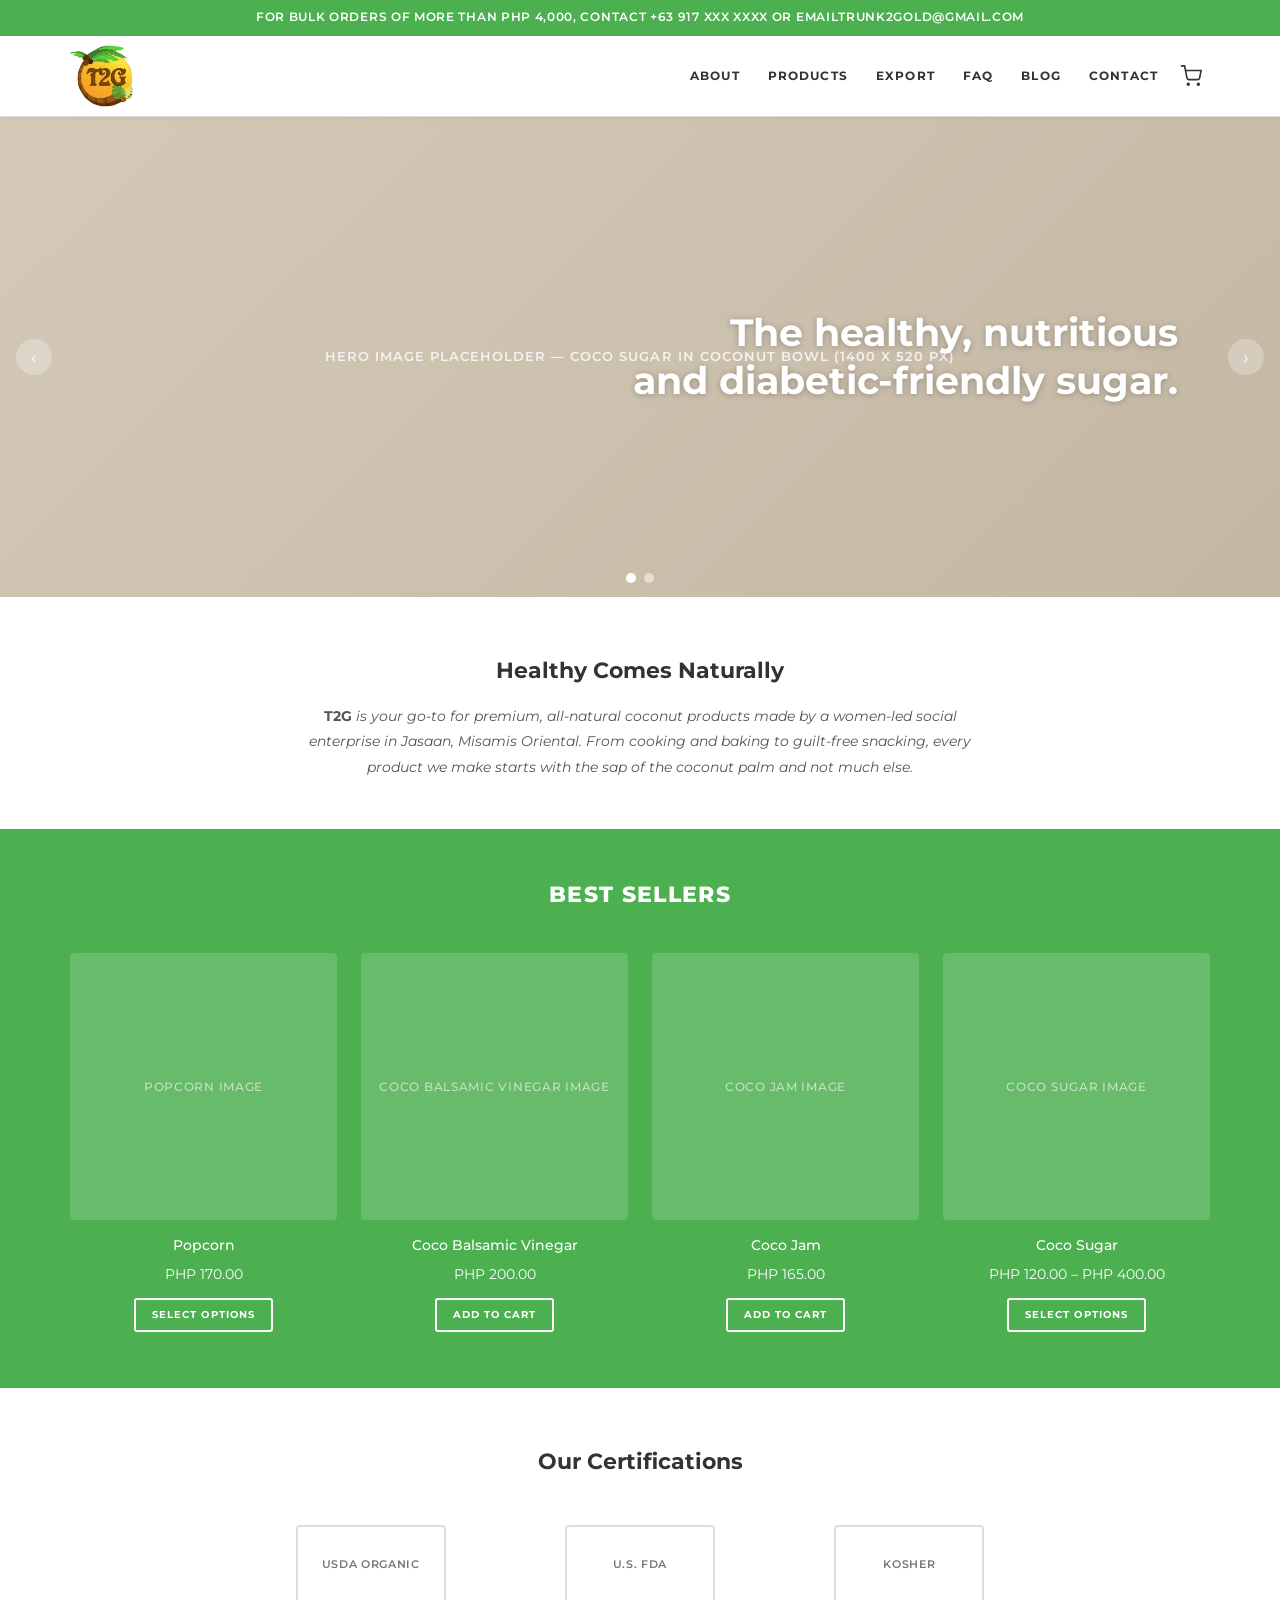
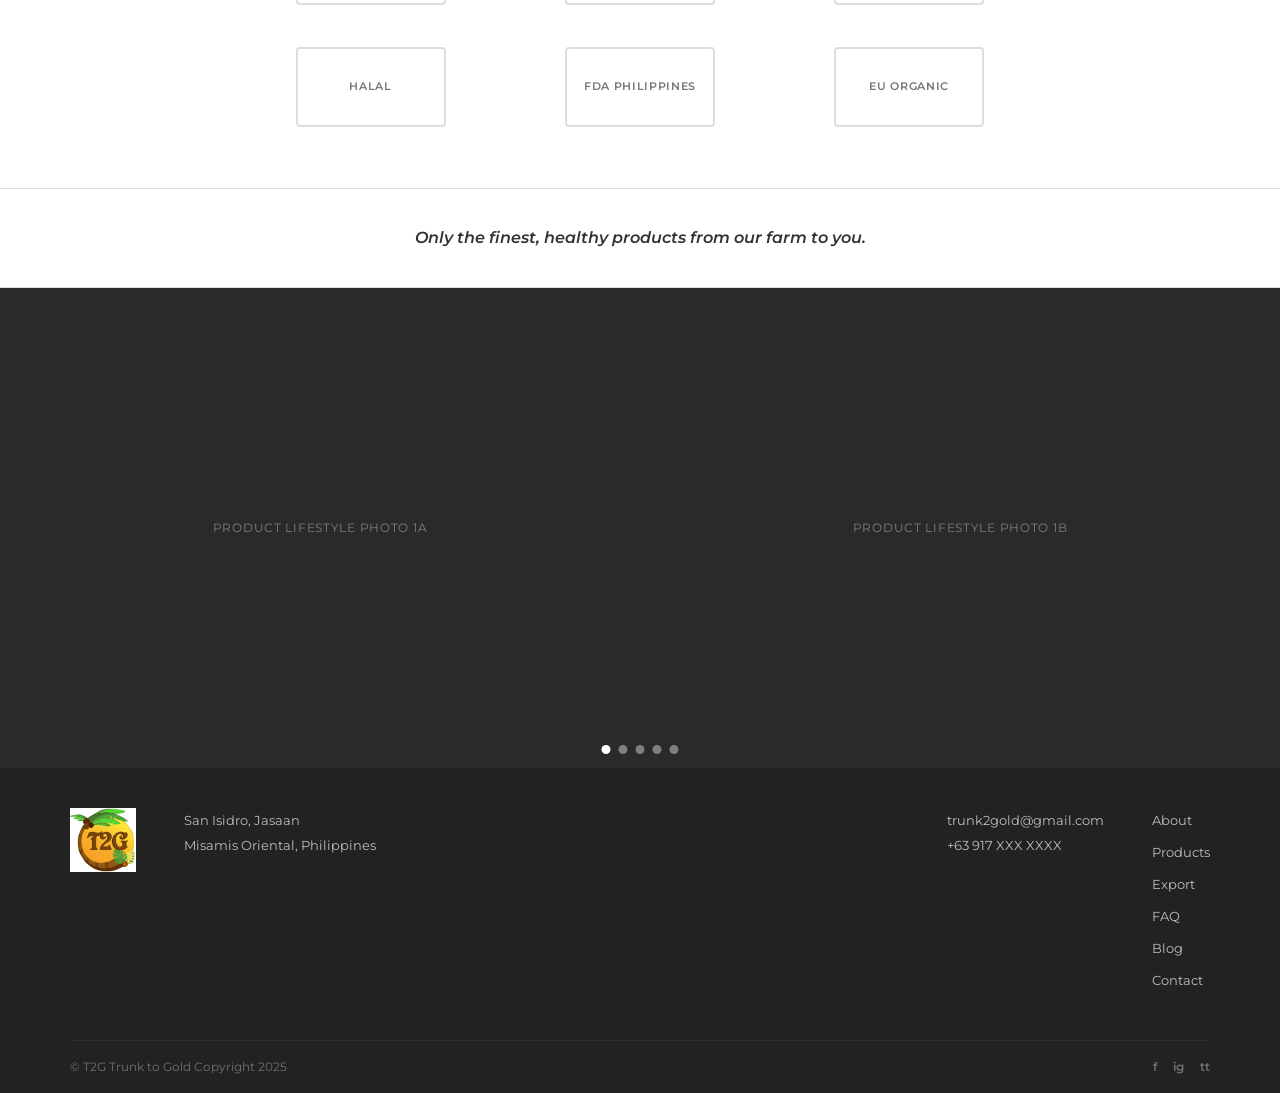
==== commit b001ab17: "v4" ====
--- a/index.html
+++ b/index.html
@@ -27,9 +27,9 @@
         <a href="blog.html">Blog</a>
         <a href="contact.html">Contact</a>
       </nav>
-      <a href="cart.html" class="nav-cart" aria-label="Cart">
+      <button class="nav-cart" id="cart-btn" aria-label="Open cart">
         <svg viewBox="0 0 24 24"><circle cx="9" cy="21" r="1"/><circle cx="20" cy="21" r="1"/><path d="M1 1h4l2.68 13.39a2 2 0 002 1.61h9.72a2 2 0 002-1.61L23 6H6"/></svg>
-      </a>
+      </button>
       <button class="nav-toggle" aria-label="Open menu"><span></span><span></span><span></span></button>
     </div>
   </div>
@@ -153,6 +153,18 @@
       <div class="lifestyle-panel"><span>Product lifestyle photo 2A</span></div>
       <div class="lifestyle-panel"><span>Product lifestyle photo 2B</span></div>
     </div>
+    <div class="lifestyle-slide">
+      <div class="lifestyle-panel"><span>Product lifestyle photo 3A</span></div>
+      <div class="lifestyle-panel"><span>Product lifestyle photo 3B</span></div>
+    </div>
+    <div class="lifestyle-slide">
+      <div class="lifestyle-panel"><span>Product lifestyle photo 4A</span></div>
+      <div class="lifestyle-panel"><span>Product lifestyle photo 4B</span></div>
+    </div>
+    <div class="lifestyle-slide">
+      <div class="lifestyle-panel"><span>Product lifestyle photo 5A</span></div>
+      <div class="lifestyle-panel"><span>Product lifestyle photo 5B</span></div>
+    </div>
   </div>
   <div class="lifestyle-dots">
     <button class="lifestyle-dot active" data-dot="0" aria-label="Slide 1"></button>
@@ -198,6 +210,20 @@
   </div>
 </footer>
 
+
+<!-- CART DRAWER -->
+<div class="cart-overlay" id="cart-overlay">
+  <div class="cart-backdrop" id="cart-backdrop"></div>
+  <div class="cart-drawer">
+    <div class="cart-drawer-header">
+      <h2>Cart</h2>
+      <button class="cart-close-btn" id="cart-close-btn" aria-label="Close cart">&#x2715;</button>
+    </div>
+    <div class="cart-drawer-body">
+      <p class="cart-empty-msg">No products in the cart.</p>
+    </div>
+  </div>
+</div>
 <script src="assets/main.js"></script>
 </body>
 </html>
--- a/assets/style.css
+++ b/assets/style.css
@@ -39,7 +39,7 @@
 #topbar {
   background: var(--green);
   color: var(--white);
-  height: var(--topbar-h);
+  min-height: var(--topbar-h);
   display: flex;
   align-items: center;
   justify-content: center;
@@ -48,7 +48,8 @@
   letter-spacing: .06em;
   text-transform: uppercase;
   text-align: center;
-  padding: 0 20px;
+  padding: 8px 16px;
+  line-height: 1.5;
 }
 #topbar a { color: var(--white); }
 
@@ -62,6 +63,7 @@
   background: var(--white);
   border-bottom: 1px solid var(--border);
   box-shadow: 0 1px 4px rgba(0,0,0,.06);
+  width: 100%;
 }
 .header-row {
   display: flex;
@@ -458,6 +460,7 @@
 .lifestyle-track {
   display: flex;
   transition: transform 600ms var(--ease);
+  will-change: transform;
 }
 .lifestyle-slide {
   flex-shrink: 0;
@@ -986,6 +989,80 @@
 .page-header p { font-size: .88rem; color: var(--text-light); max-width: 560px; margin-inline: auto; }
 
 /* ================================================
+   CART DRAWER
+   ================================================ */
+.cart-overlay {
+  display: none;
+  position: fixed;
+  inset: 0;
+  z-index: 500;
+}
+.cart-overlay.open { display: block; }
+.cart-backdrop {
+  position: absolute;
+  inset: 0;
+  background: rgba(0,0,0,.45);
+}
+.cart-drawer {
+  position: absolute;
+  top: 0;
+  right: 0;
+  bottom: 0;
+  width: 100%;
+  max-width: 380px;
+  background: var(--grey-bg);
+  display: flex;
+  flex-direction: column;
+  transform: translateX(100%);
+  transition: transform 300ms var(--ease);
+}
+.cart-overlay.open .cart-drawer {
+  transform: translateX(0);
+}
+.cart-drawer-header {
+  display: flex;
+  align-items: center;
+  justify-content: center;
+  padding: 20px 24px 16px;
+  position: relative;
+  border-bottom: 1px solid var(--border);
+  background: var(--grey-bg);
+}
+.cart-drawer-header h2 {
+  font-size: .9rem;
+  font-weight: 700;
+  letter-spacing: .14em;
+  text-transform: uppercase;
+  color: var(--text);
+}
+.cart-close-btn {
+  position: absolute;
+  right: 20px;
+  top: 50%;
+  transform: translateY(-50%);
+  font-size: 1.3rem;
+  font-weight: 300;
+  color: var(--text);
+  padding: 4px 8px;
+  line-height: 1;
+  cursor: pointer;
+  background: none;
+  border: none;
+}
+.cart-close-btn:hover { color: var(--green); }
+.cart-drawer-body {
+  flex: 1;
+  overflow-y: auto;
+  padding: 32px 24px;
+  background: var(--grey-bg);
+}
+.cart-empty-msg {
+  text-align: center;
+  font-size: .88rem;
+  color: var(--text-light);
+}
+
+/* ================================================
    RESPONSIVE
    ================================================ */
 @media (max-width: 960px) {
@@ -993,27 +1070,94 @@
   .why-grid          { grid-template-columns: 1fr; }
   .footer-inner      { grid-template-columns: 1fr 1fr; }
 }
+
 @media (max-width: 768px) {
+  :root { --nav-h: 68px; }
+
+  /* topbar: let it wrap */
+  #topbar { font-size: .65rem; letter-spacing: .04em; }
+
+  /* header */
   .nav-links, .nav-cart { display: none; }
   .nav-toggle { display: flex; }
   .mobile-menu { display: flex; }
-  .company-split { grid-template-columns: 1fr; gap: 24px; }
+  .header-row { padding-inline: 0; }
+  #logo img { height: 52px; }
+
+  /* hero */
+  .hero-slide-img { aspect-ratio: 4/3; min-height: 240px; max-height: 320px; }
+  .hero-text-overlay {
+    right: auto;
+    left: 50%;
+    transform: translate(-50%, -50%);
+    width: 90%;
+    text-align: center;
+  }
+  .hero-text-overlay h2 { font-size: 1.3rem; }
+
+  /* home sections */
+  .tagline-section { padding: 36px 0 28px; }
+  .tagline-section h2 { font-size: 1.1rem; }
+  .tagline-section p { font-size: .83rem; }
+  .bestsellers-grid { grid-template-columns: repeat(2, 1fr); gap: 16px; }
+  .certs-grid { grid-template-columns: repeat(2, 1fr); gap: 20px 32px; }
+
+  /* lifestyle slider: single panel on mobile */
+  .lifestyle-slide { grid-template-columns: 1fr; }
+  .lifestyle-panel { aspect-ratio: 4/3; }
+
+  /* about */
+  .company-split { grid-template-columns: 1fr; gap: 24px; padding: 36px 0; }
   .mv-grid { grid-template-columns: 1fr; }
+  .mv-cell { padding: 24px 20px; font-size: .83rem; }
+  .mv-cell-photo { aspect-ratio: 16/9; }
+  .mv-ph { min-height: 160px; }
+  .why-grid { grid-template-columns: 1fr; }
+
+  /* products */
+  .product-hero { padding: 32px 0; }
+  .product-hero-inner { grid-template-columns: 1fr; gap: 24px; }
+  .product-hero-text h1 { font-size: 1.6rem; }
+  .products-store-grid { grid-template-columns: repeat(2, 1fr); gap: 20px 16px; }
+  .product-info-cols { grid-template-columns: 1fr; gap: 20px; }
+
+  /* export */
+  .export-map { aspect-ratio: 16/7; max-height: 200px; }
   .export-cols { grid-template-columns: 1fr; }
-  .export-col { border-right: none; border-bottom: 1px solid var(--border); }
+  .export-col { border-right: none; border-bottom: 1px solid var(--border); padding: 28px 20px; }
   .export-col:last-child { border-bottom: none; }
-  .contact-card { grid-template-columns: 1fr; }
-  .contact-info { border-right: none; border-bottom: 1px solid var(--border); }
-  .products-store-grid { grid-template-columns: repeat(2, 1fr); }
+
+  /* contact */
+  .contact-page { padding: 48px 16px; }
+  .contact-card { grid-template-columns: 1fr; max-width: 480px; }
+  .contact-info { border-right: none; border-bottom: 1px solid var(--border); padding: 32px 24px; }
+  .contact-form-wrap { padding: 28px 24px; }
+
+  /* blog */
   .blog-grid { grid-template-columns: 1fr; }
-  .footer-inner { grid-template-columns: 1fr; gap: 24px; }
-  .hero-slide-img { aspect-ratio: 4/3; }
-  .product-hero-inner { grid-template-columns: 1fr; }
-  .lifestyle-slide { grid-template-columns: 1fr; }
-  .certs-grid { grid-template-columns: repeat(2, 1fr); }
-}
+
+  /* footer */
+  .footer-inner { grid-template-columns: 1fr; gap: 20px; padding-bottom: 28px; }
+  .footer-brand img { height: 52px; }
+  .footer-bottom { flex-direction: column; gap: 10px; text-align: center; }
+
+  /* section padding */
+  .section { padding: 40px 0; }
+  .section-sm { padding: 28px 0; }
+  .bestsellers { padding: 36px 0 44px; }
+  .certs-section { padding: 40px 0; }
+  .sec-title-white { font-size: 1.1rem; margin-bottom: 28px; }
+}
+
 @media (max-width: 480px) {
-  .bestsellers-grid      { grid-template-columns: 1fr; }
-  .products-store-grid   { grid-template-columns: 1fr; }
-  .why-grid              { grid-template-columns: 1fr; }
-}
+  :root { --nav-h: 60px; }
+  #logo img { height: 46px; }
+  .bestsellers-grid { grid-template-columns: 1fr 1fr; gap: 12px; }
+  .products-store-grid { grid-template-columns: 1fr; }
+  .certs-grid { grid-template-columns: 1fr 1fr; }
+  .hero-slide-img { aspect-ratio: 1; min-height: 280px; }
+  .hero-text-overlay h2 { font-size: 1.1rem; }
+  .bs-card h3 { font-size: .8rem; }
+  .bs-card .price { font-size: .78rem; }
+  .container { padding-inline: 16px; }
+}
